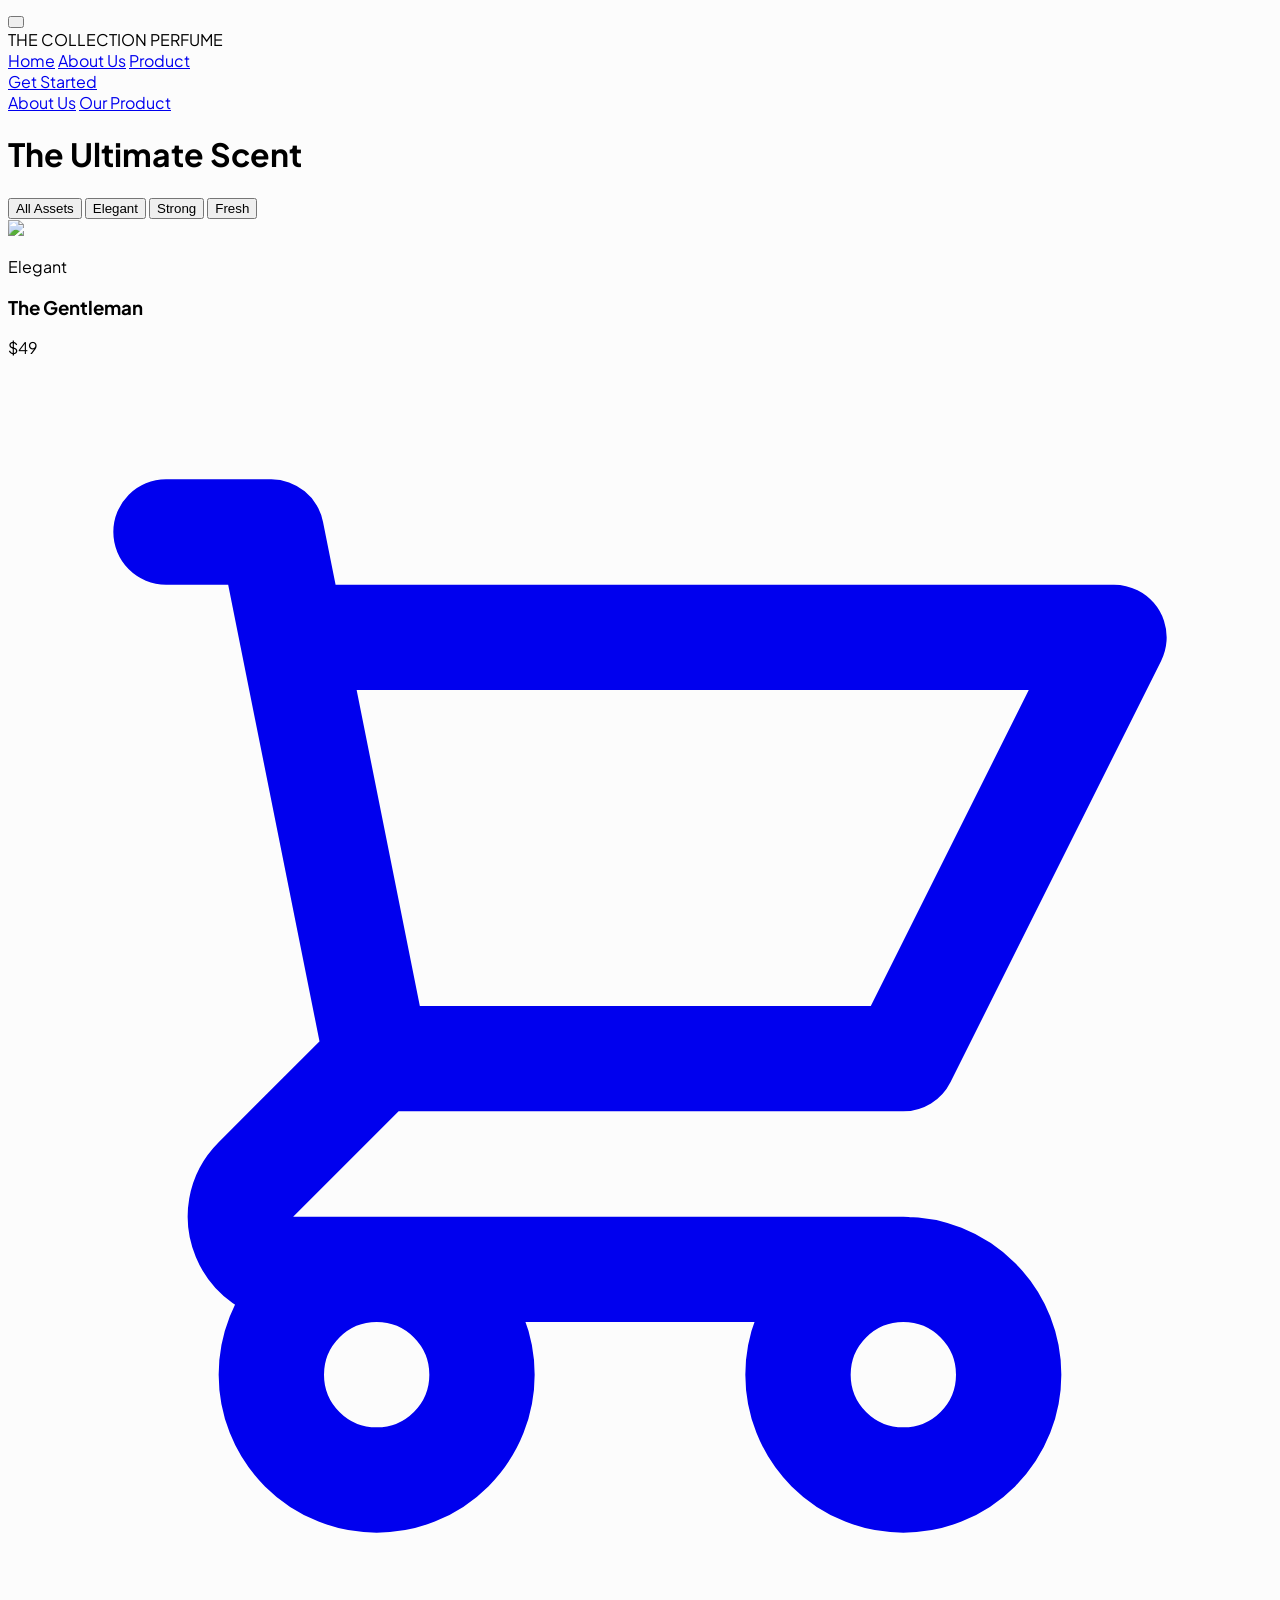
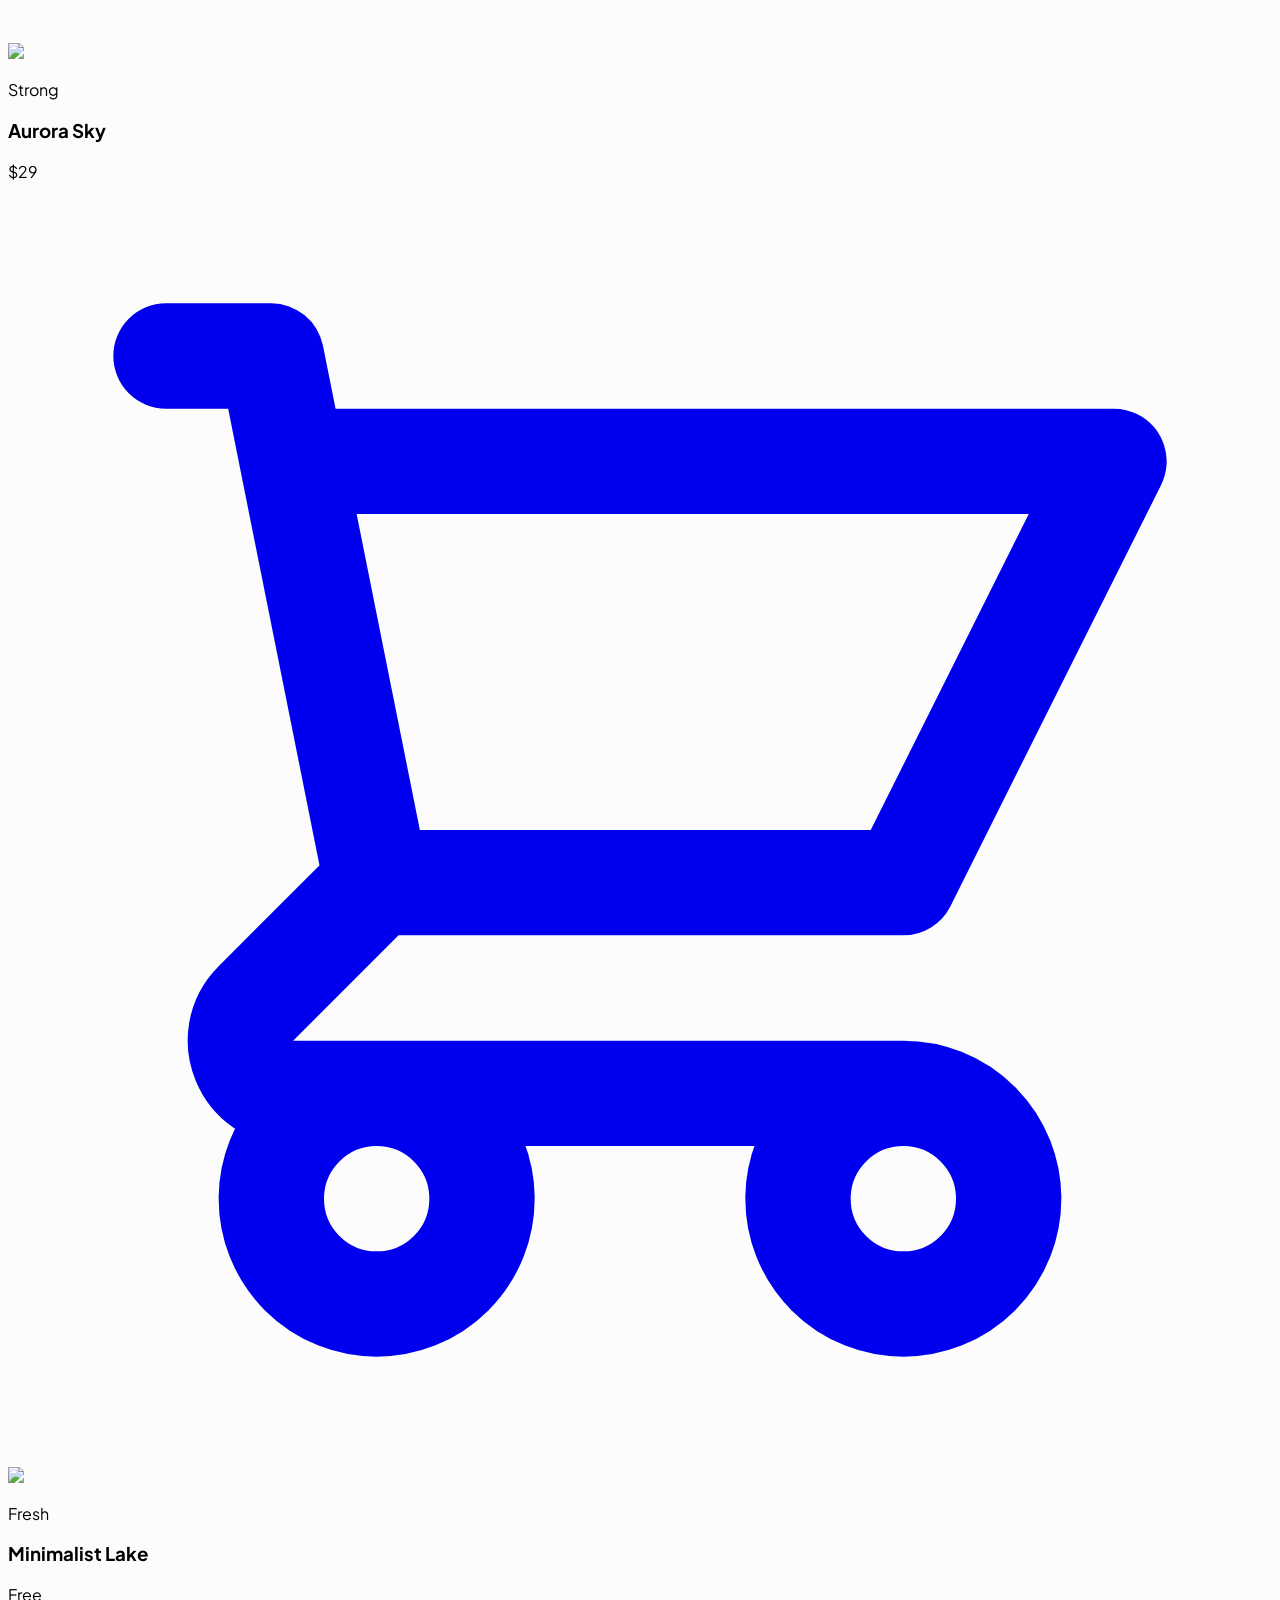
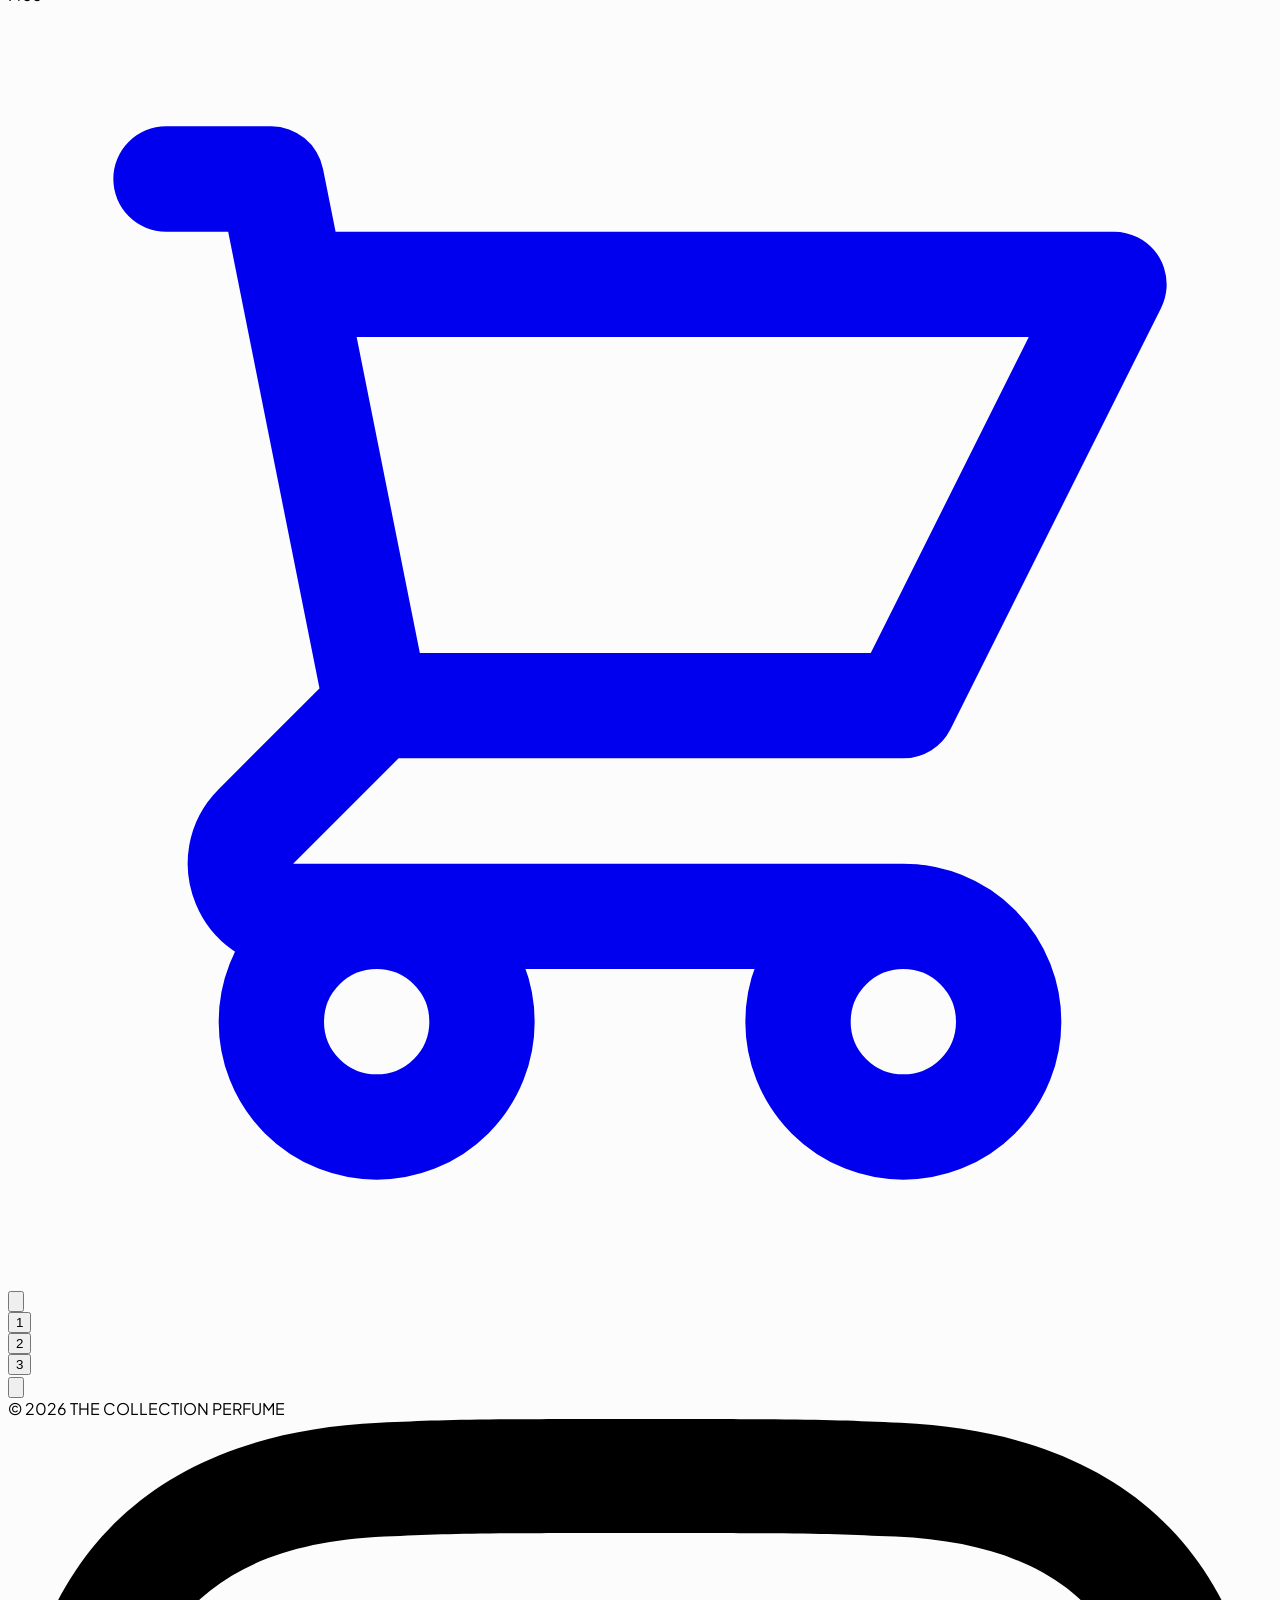
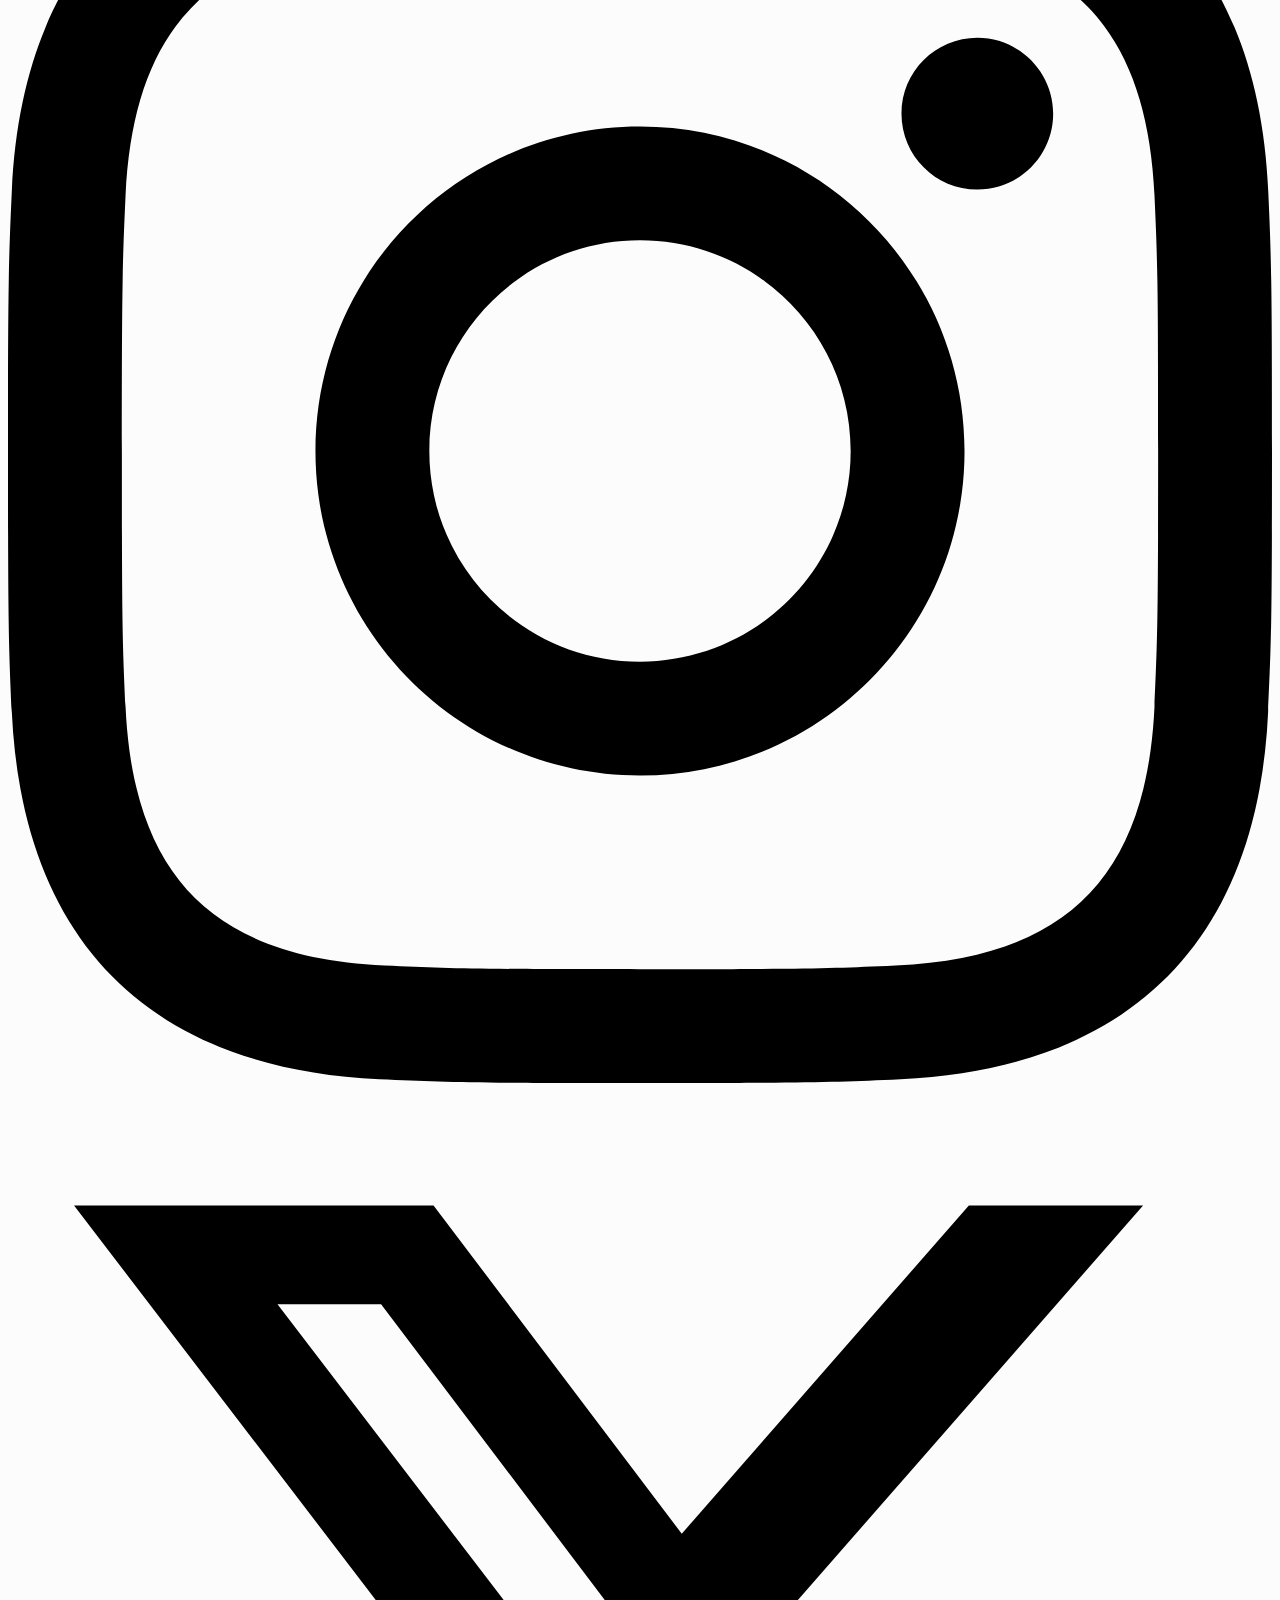
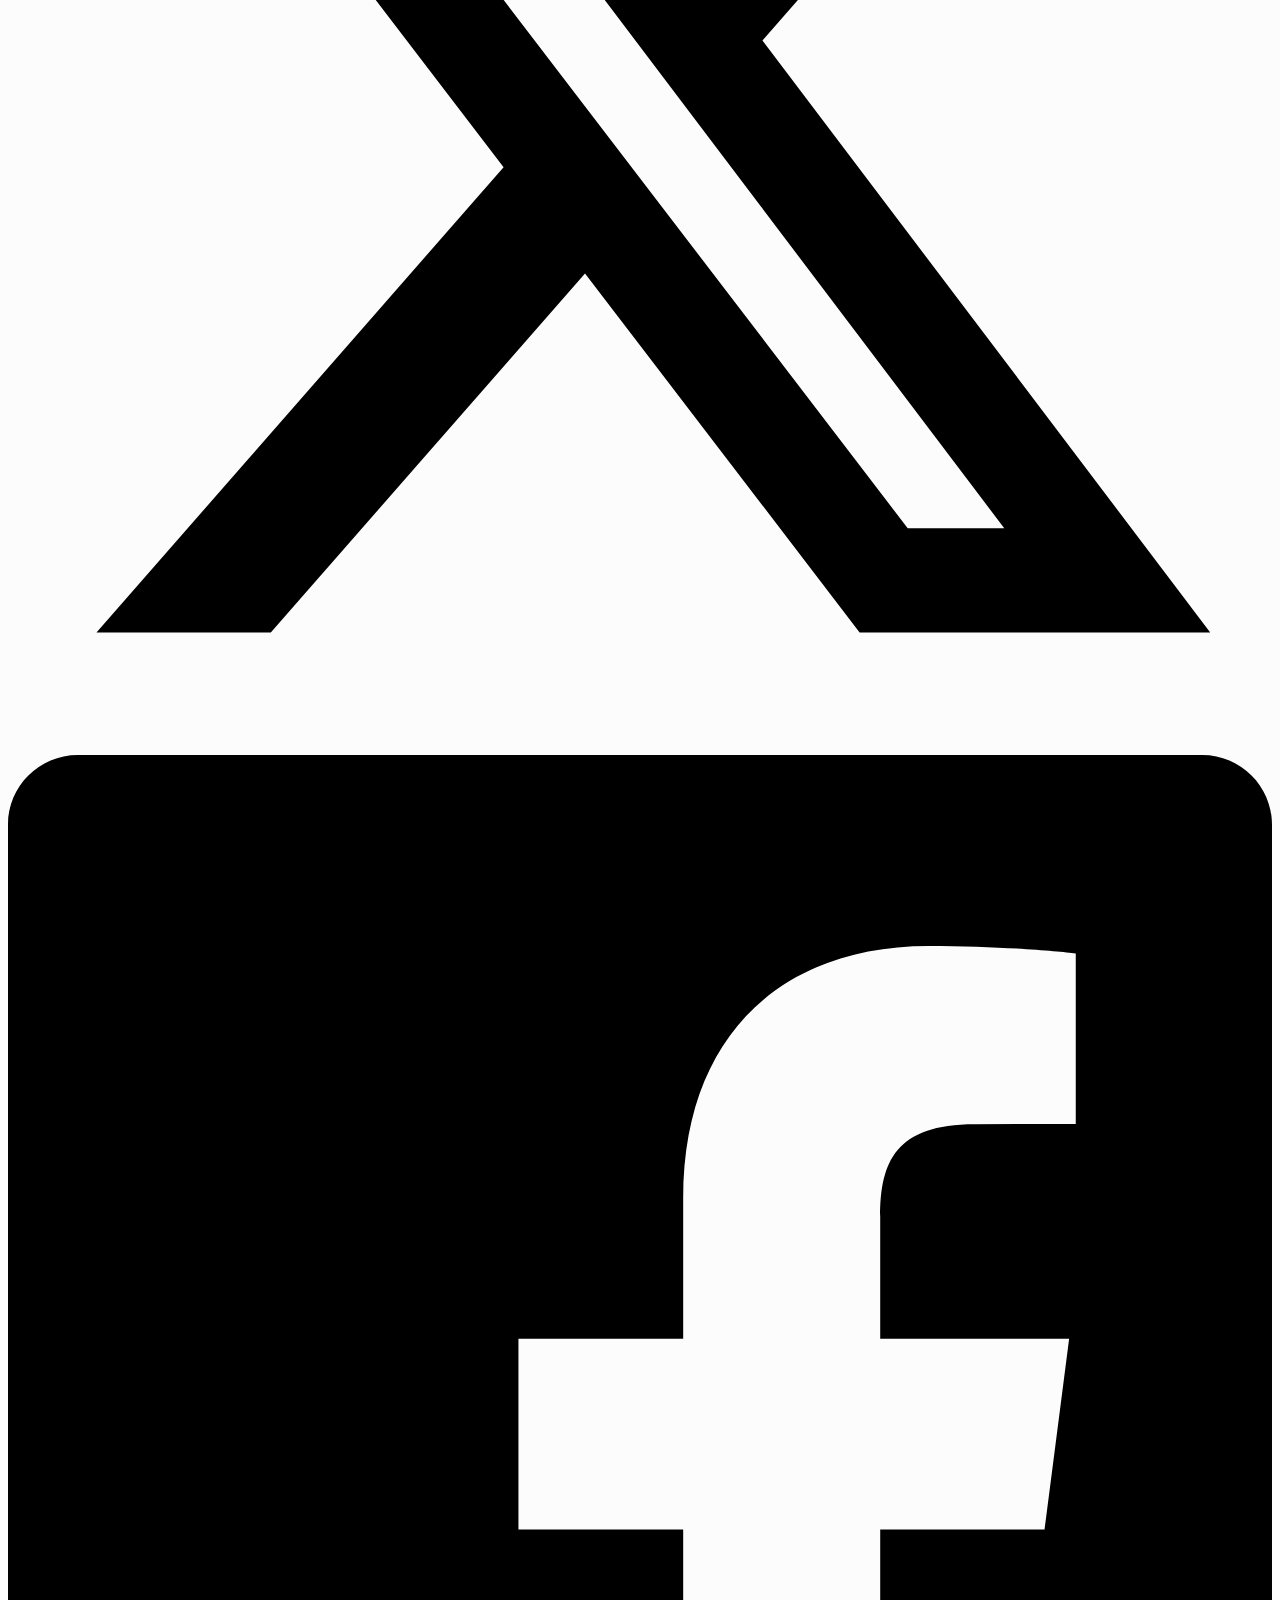
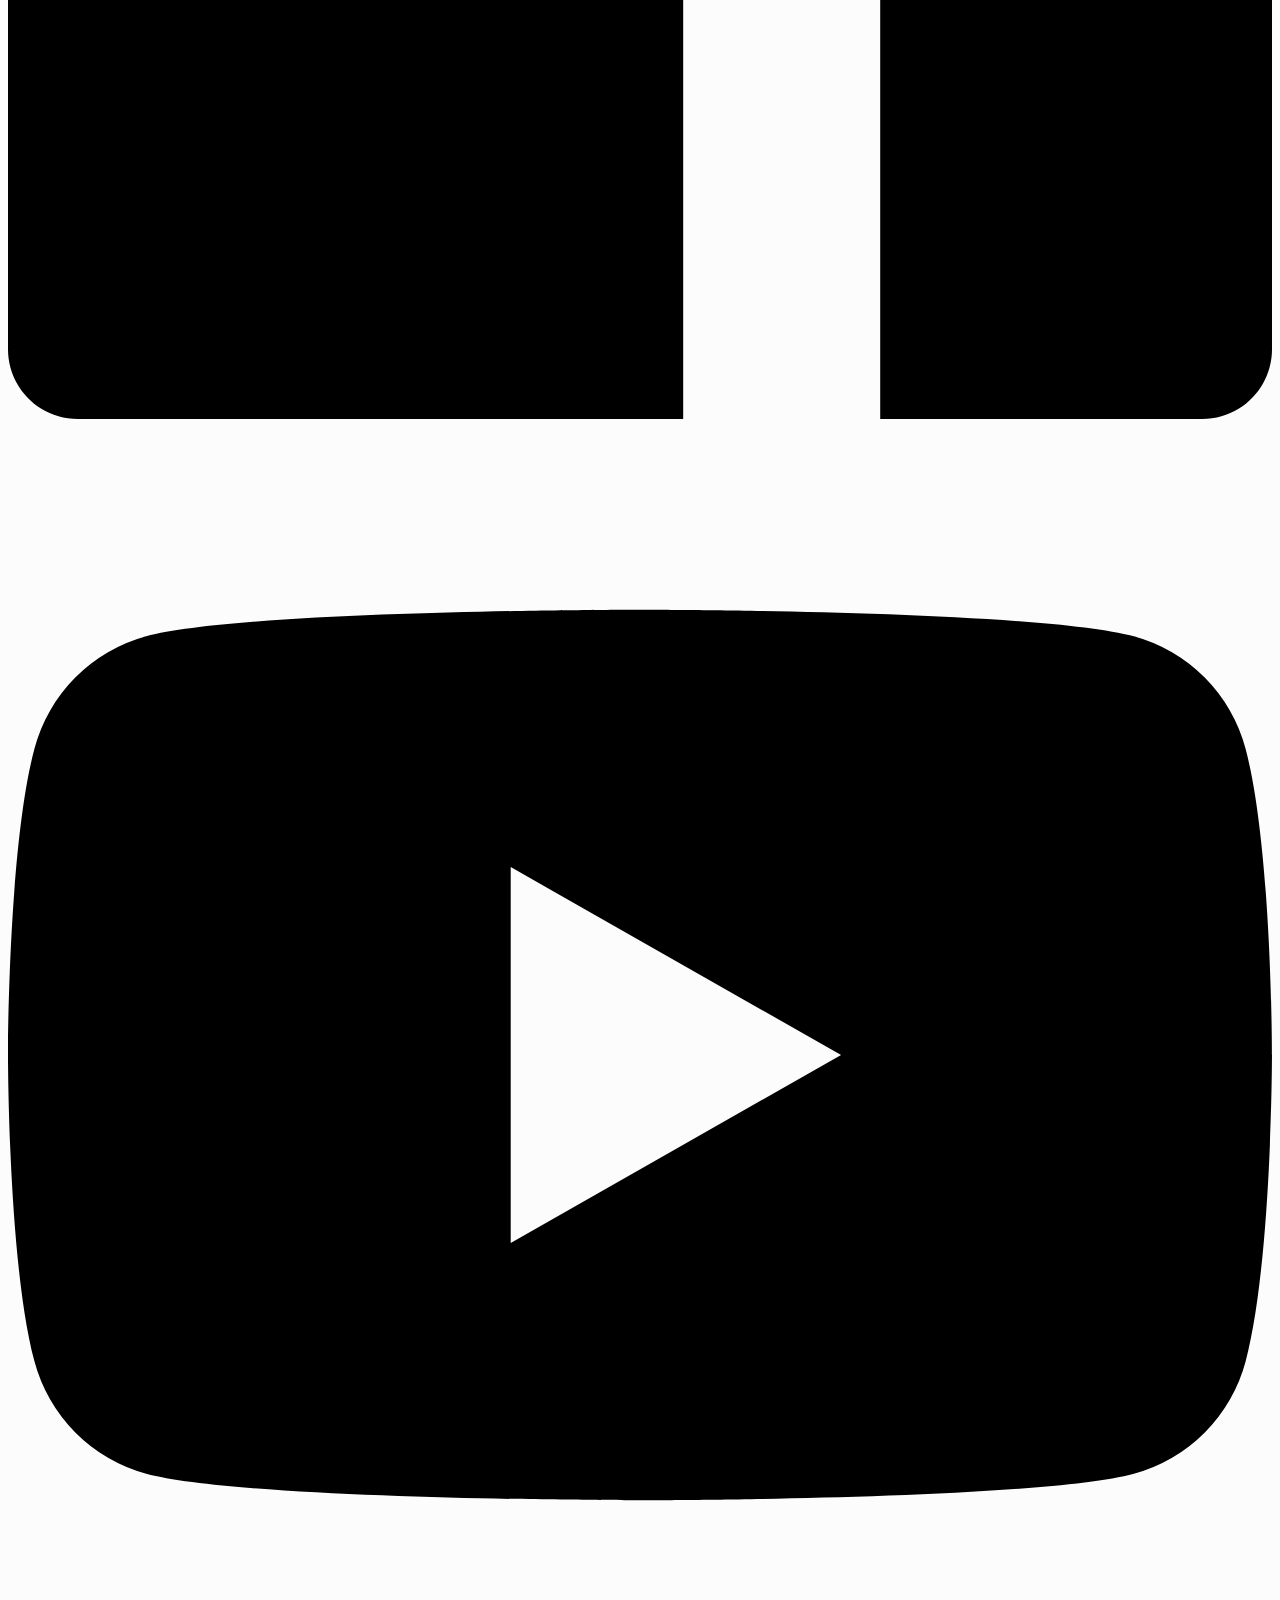
==== index.html @ 4603106b "Add files via upload" ====
<!DOCTYPE html>
<html lang="id">
<head>
    <meta charset="UTF-8">
    <meta name="viewport" content="width=device-width, initial-scale=1.0">
    <title>The Collection Perfume</title>
    <script src="https://cdn.tailwindcss.com"></script>
    <link href="https://fonts.googleapis.com/css2?family=Plus+Jakarta+Sans:wght@400;500;600;700&display=swap" rel="stylesheet">
    <link rel="stylesheet" href="style.css">
</head>
<body class="text-gray-900 flex flex-col min-h-screen">

    <nav class="sticky top-0 z-50 bg-white/80 backdrop-blur-md border-b border-gray-100">
        <div class="max-w-7xl mx-auto px-6 h-20 flex items-center justify-between">
            <div class="flex items-center gap-4">
                <button onclick="toggleMenu()" class="p-2 hover:bg-gray-100 rounded-xl transition-all focus:outline-none group">
                    <div id="nav-icon" class="w-6 h-5 relative flex flex-col justify-between">
                        <span></span>
                        <span></span>
                        <span></span>
                    </div>
                </button>
                <div class="text-xl font-bold tracking-tight">THE COLLECTION PERFUME</div>
            </div>

            <div class="hidden md:flex space-x-8 font-medium text-sm text-gray-500">
                <a href="index.html" class="hover:text-black">Home</a>
                <a href="about.html" class="hover:text-black">About Us</a>
                <a href="#product-grid" class="hover:text-black">Product</a>
            </div>

            <a href="data.html" class="bg-black text-white px-5 py-2.5 rounded-full text-sm font-semibold hover:bg-gray-800 transition-all">
                Get Started
            </a>
        </div>

        <div id="mobile-menu" class="hidden overflow-hidden transition-all duration-500 ease-in-out bg-white border-b border-gray-100">
            <div class="px-10 py-8 flex flex-col space-y-6">
                <a href="about.html" class="text-2xl font-bold hover:text-gray-400 transition-colors">About Us</a>
                <a href="#product-grid" onclick="toggleMenu()" class="text-2xl font-bold hover:text-gray-400 transition-colors">Our Product</a>
            </div>
        </div>
    </nav>

    <header class="max-w-7xl mx-auto px-6 pt-20 pb-12 text-center">
        <h1 class="text-5xl md:text-6xl font-extrabold tracking-tighter mb-6">
            The Ultimate <span class="text-gray-400 font-medium">Scent</span>
        </h1>
    </header>

    <div class="max-w-7xl mx-auto px-6 mb-12 flex flex-wrap gap-2 justify-center">
        <button onclick="filterCategory('all')" class="px-5 py-2 rounded-full bg-black text-white text-sm font-medium">All Assets</button>
        <button onclick="filterCategory('Elegant')" class="px-5 py-2 rounded-full bg-gray-100 text-gray-600 text-sm font-medium hover:bg-gray-200 transition-all">Elegant</button>
        <button onclick="filterCategory('Strong')" class="px-5 py-2 rounded-full bg-gray-100 text-gray-600 text-sm font-medium hover:bg-gray-200 transition-all">Strong</button>
        <button onclick="filterCategory('Fresh')" class="px-5 py-2 rounded-full bg-gray-100 text-gray-600 text-sm font-medium hover:bg-gray-200 transition-all">Fresh</button>
    </div>

    <main class="max-w-7xl mx-auto px-6 pb-24 flex-grow">
        <div id="product-grid" class="grid grid-cols-1 md:grid-cols-2 lg:grid-cols-3 gap-8">
            </div>
    </main>

    <div class="max-w-7xl mx-auto px-6 pb-16 flex justify-center">
    <div class="flex items-center gap-2 bg-white p-2 rounded-[24px] border border-gray-100 shadow-sm">
        <button onclick="changePage('prev')" class="p-3 rounded-xl hover:bg-gray-50 text-gray-400 hover:text-black transition-all">
            <svg xmlns="http://www.w3.org/2000/svg" class="h-5 w-5" fill="none" viewBox="0 0 24 24" stroke="currentColor">
                <path stroke-linecap="round" stroke-linejoin="round" stroke-width="2" d="M15 19l-7-7 7-7" />
            </svg>
        </button>

        <div id="pagination-numbers" class="flex gap-1">
            <button class="w-10 h-10 rounded-xl bg-black text-white font-bold text-sm">1</button>
            <button class="w-10 h-10 rounded-xl hover:bg-gray-50 text-gray-500 font-medium text-sm transition-all">2</button>
            <button class="w-10 h-10 rounded-xl hover:bg-gray-50 text-gray-500 font-medium text-sm transition-all">3</button>
        </div>

        <button onclick="changePage('next')" class="p-3 rounded-xl hover:bg-gray-50 text-gray-400 hover:text-black transition-all">
            <svg xmlns="http://www.w3.org/2000/svg" class="h-5 w-5" fill="none" viewBox="0 0 24 24" stroke="currentColor">
                <path stroke-linecap="round" stroke-linejoin="round" stroke-width="2" d="M9 5l7 7-7 7" />
            </svg>
        </button>
    </div>
</div>

    <footer class="max-w-7xl mx-auto px-6 py-12 border-t border-gray-100">
        <div class="flex flex-col md:flex-row justify-between items-center gap-6">
            <div class="text-sm text-gray-400 font-medium">© 2026 THE COLLECTION PERFUME</div>
            
            <div class="flex space-x-6">
                <a href="https://instagram.com/michndelly" class="text-gray-400 hover:text-black transition-colors">
                    <svg class="w-5 h-5 fill-current" viewBox="0 0 24 24"><path d="M12 2.163c3.204 0 3.584.012 4.85.07 3.252.148 4.771 1.691 4.919 4.919.058 1.265.069 1.645.069 4.849 0 3.205-.012 3.584-.069 4.849-.149 3.225-1.664 4.771-4.919 4.919-1.266.058-1.644.07-4.85.07-3.204 0-3.584-.012-4.849-.07-3.26-.149-4.771-1.699-4.919-4.92-.058-1.265-.07-1.644-.07-4.849 0-3.204.013-3.583.07-4.849.149-3.227 1.664-4.771 4.919-4.919 1.266-.057 1.645-.069 4.849-.069zm0-2.163c-3.259 0-3.667.014-4.947.072-4.358.2-6.78 2.618-6.98 6.98-.059 1.281-.073 1.689-.073 4.948 0 3.259.014 3.668.072 4.948.2 4.358 2.618 6.78 6.98 6.98 1.281.058 1.689.072 4.948.072 3.259 0 3.668-.014 4.948-.072 4.354-.2 6.782-2.618 6.979-6.98.059-1.28.073-1.689.073-4.948 0-3.259-.014-3.667-.072-4.947-.196-4.354-2.617-6.78-6.979-6.98-1.281-.059-1.69-.073-4.949-.073zm0 5.838c-3.403 0-6.162 2.759-6.162 6.162s2.759 6.163 6.162 6.163 6.162-2.759 6.162-6.163c0-3.403-2.759-6.162-6.162-6.162zm0 10.162c-2.209 0-4-1.79-4-4 0-2.209 1.791-4 4-4s4 1.791 4 4c0 2.21-1.791 4-4 4zm6.406-11.845c-.796 0-1.441.645-1.441 1.44s.645 1.44 1.441 1.44c.795 0 1.439-.645 1.439-1.44s-.644-1.44-1.439-1.44z"/></svg>
                </a>
                <a href="#" class="text-gray-400 hover:text-black transition-colors">
                    <svg class="w-5 h-5 fill-current" viewBox="0 0 24 24"><path d="M18.244 2.25h3.308l-7.227 8.26 8.502 11.24H16.17l-5.214-6.817L4.99 21.75H1.68l7.73-8.835L1.254 2.25H8.08l4.713 6.231zm-1.161 17.52h1.833L7.084 4.126H5.117z"/></svg>
                </a>
                <a href="#" class="text-gray-400 hover:text-black transition-colors">
                    <svg class="w-5 h-5 fill-current" viewBox="0 0 24 24"><path d="M22.675 0h-21.35c-.732 0-1.325.593-1.325 1.325v21.351c0 .731.593 1.324 1.325 1.324h11.495v-9.294h-3.128v-3.622h3.128v-2.671c0-3.1 1.893-4.788 4.659-4.788 1.325 0 2.463.099 2.795.143v3.24l-1.918.001c-1.504 0-1.795.715-1.795 1.763v2.313h3.587l-.467 3.622h-3.12v9.293h6.116c.73 0 1.323-.593 1.323-1.325v-21.35c0-.732-.593-1.325-1.325-1.325z"/></svg>
                </a>
                <a href="#" class="text-gray-400 hover:text-black transition-colors">
                    <svg class="w-5 h-5 fill-current" viewBox="0 0 24 24"><path d="M23.498 6.186a3.016 3.016 0 0 0-2.122-2.136C19.505 3.545 12 3.545 12 3.545s-7.505 0-9.377.505A3.017 3.017 0 0 0 .502 6.186C0 8.07 0 12 0 12s0 3.93.502 5.814a3.016 3.016 0 0 0 2.122 2.136c1.871.505 9.377.505 9.377.505s7.505 0 9.377-.505a3.015 3.015 0 0 0 2.122-2.136C24 15.93 24 12 24 12s0-3.93-.502-5.814zM9.545 15.568V8.432L15.818 12l-6.273 3.568z"/></svg>
                </a>
            </div>
        </div>
    </footer>

    <script src="script.js"></script>
</body>
</html>
---- style.css ----
body { 
    font-family: 'Plus Jakarta Sans', sans-serif; 
    background-color: #fcfcfc; 
}

/* Animasi Ikon Hamburger */
#nav-icon span {
    display: block;
    width: 100%;
    height: 2px;
    background-color: black;
    border-radius: 9px;
    transition: all 0.3s ease-in-out;
}

#nav-icon.open span:nth-child(1) {
    transform: translateY(9px) rotate(45deg);
}

#nav-icon.open span:nth-child(2) {
    opacity: 0;
}

#nav-icon.open span:nth-child(3) {
    transform: translateY(-9px) rotate(-45deg);
}

/* Utility Classes */
.bento-card { 
    transition: all 0.4s cubic-bezier(0.175, 0.885, 0.32, 1.275); 
}
.bento-card:hover { 
    transform: translateY(-5px); 
}
.hidden-item {
    display: none;
}

/* Gaya untuk tombol pagination */
#pagination-numbers button {
    display: flex;
    align-items: center;
    justify-content: center;
    cursor: pointer;
}

/* Transisi halus saat hover tombol panah */
button svg {
    transition: transform 0.2s ease;
}

button:hover svg {
    transform: scale(1.1);
}

#product-grid {
    transition: opacity 0.3s ease-in-out;
}
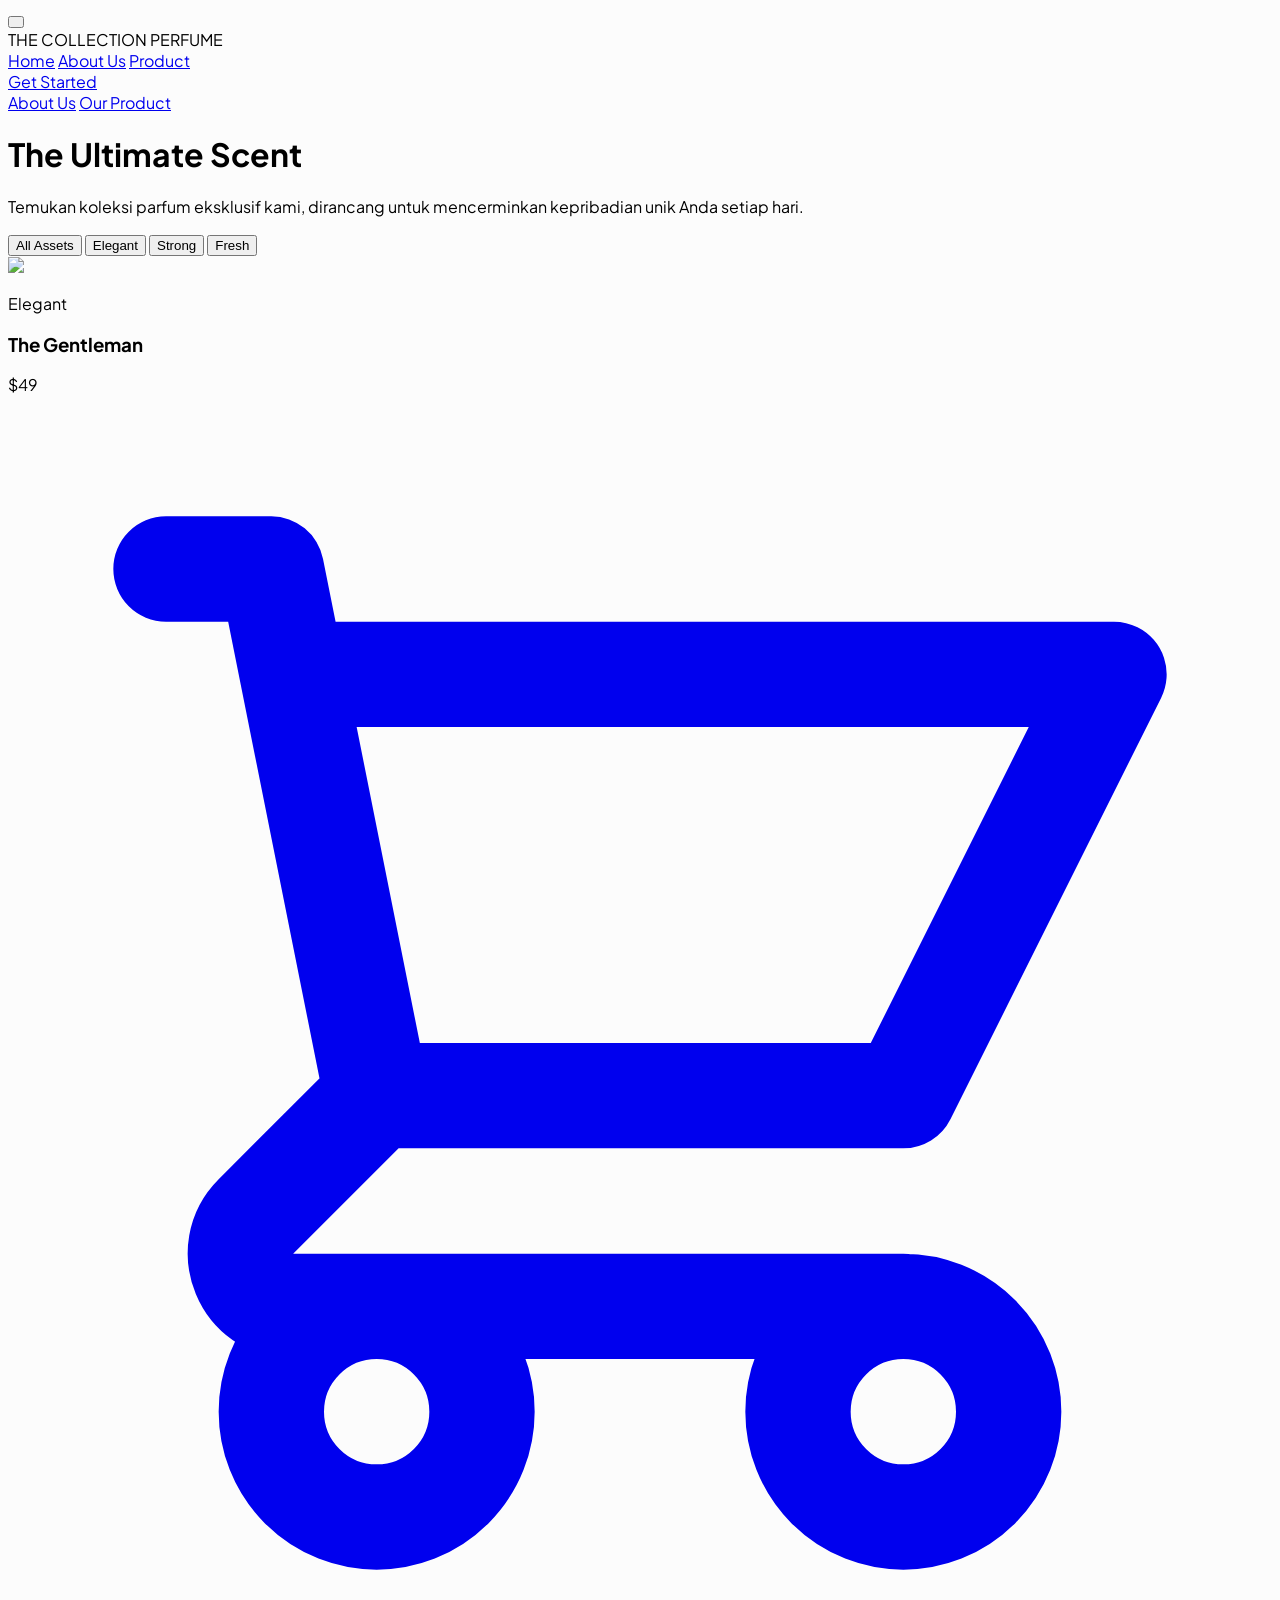
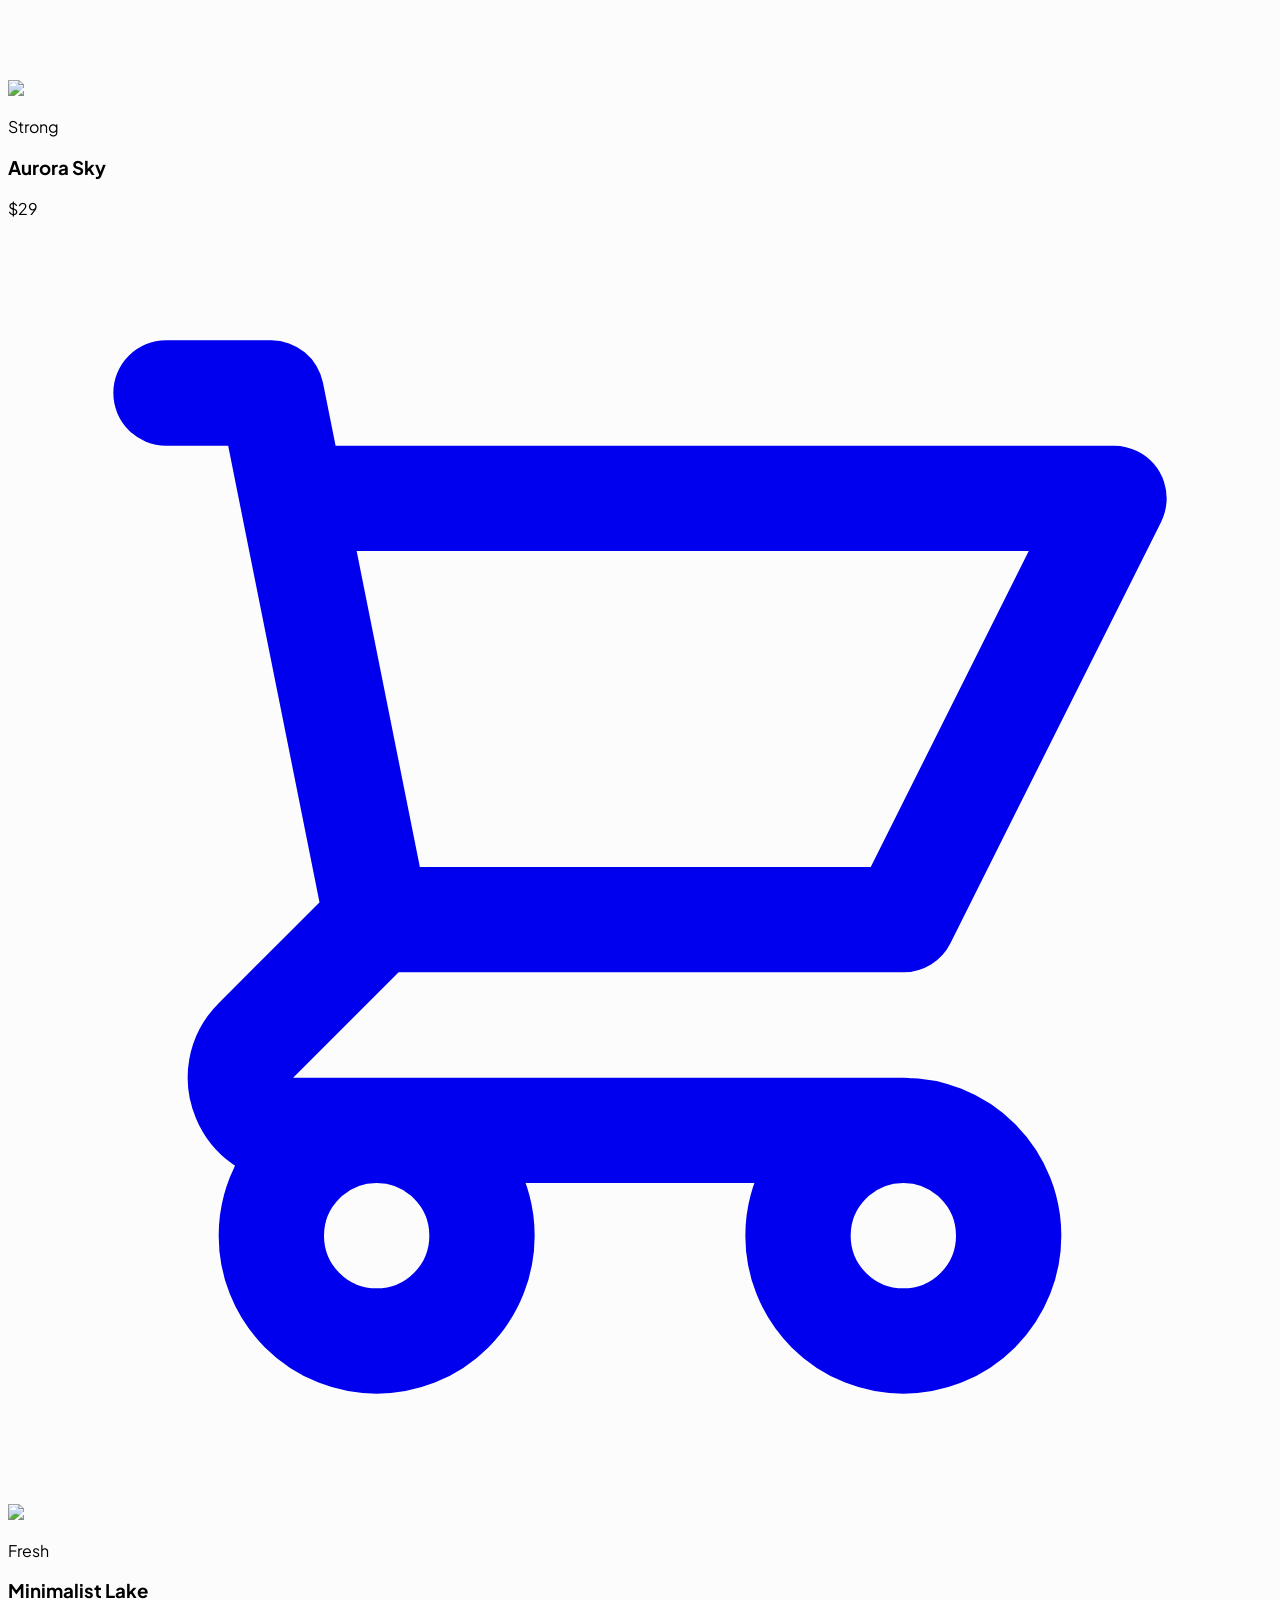
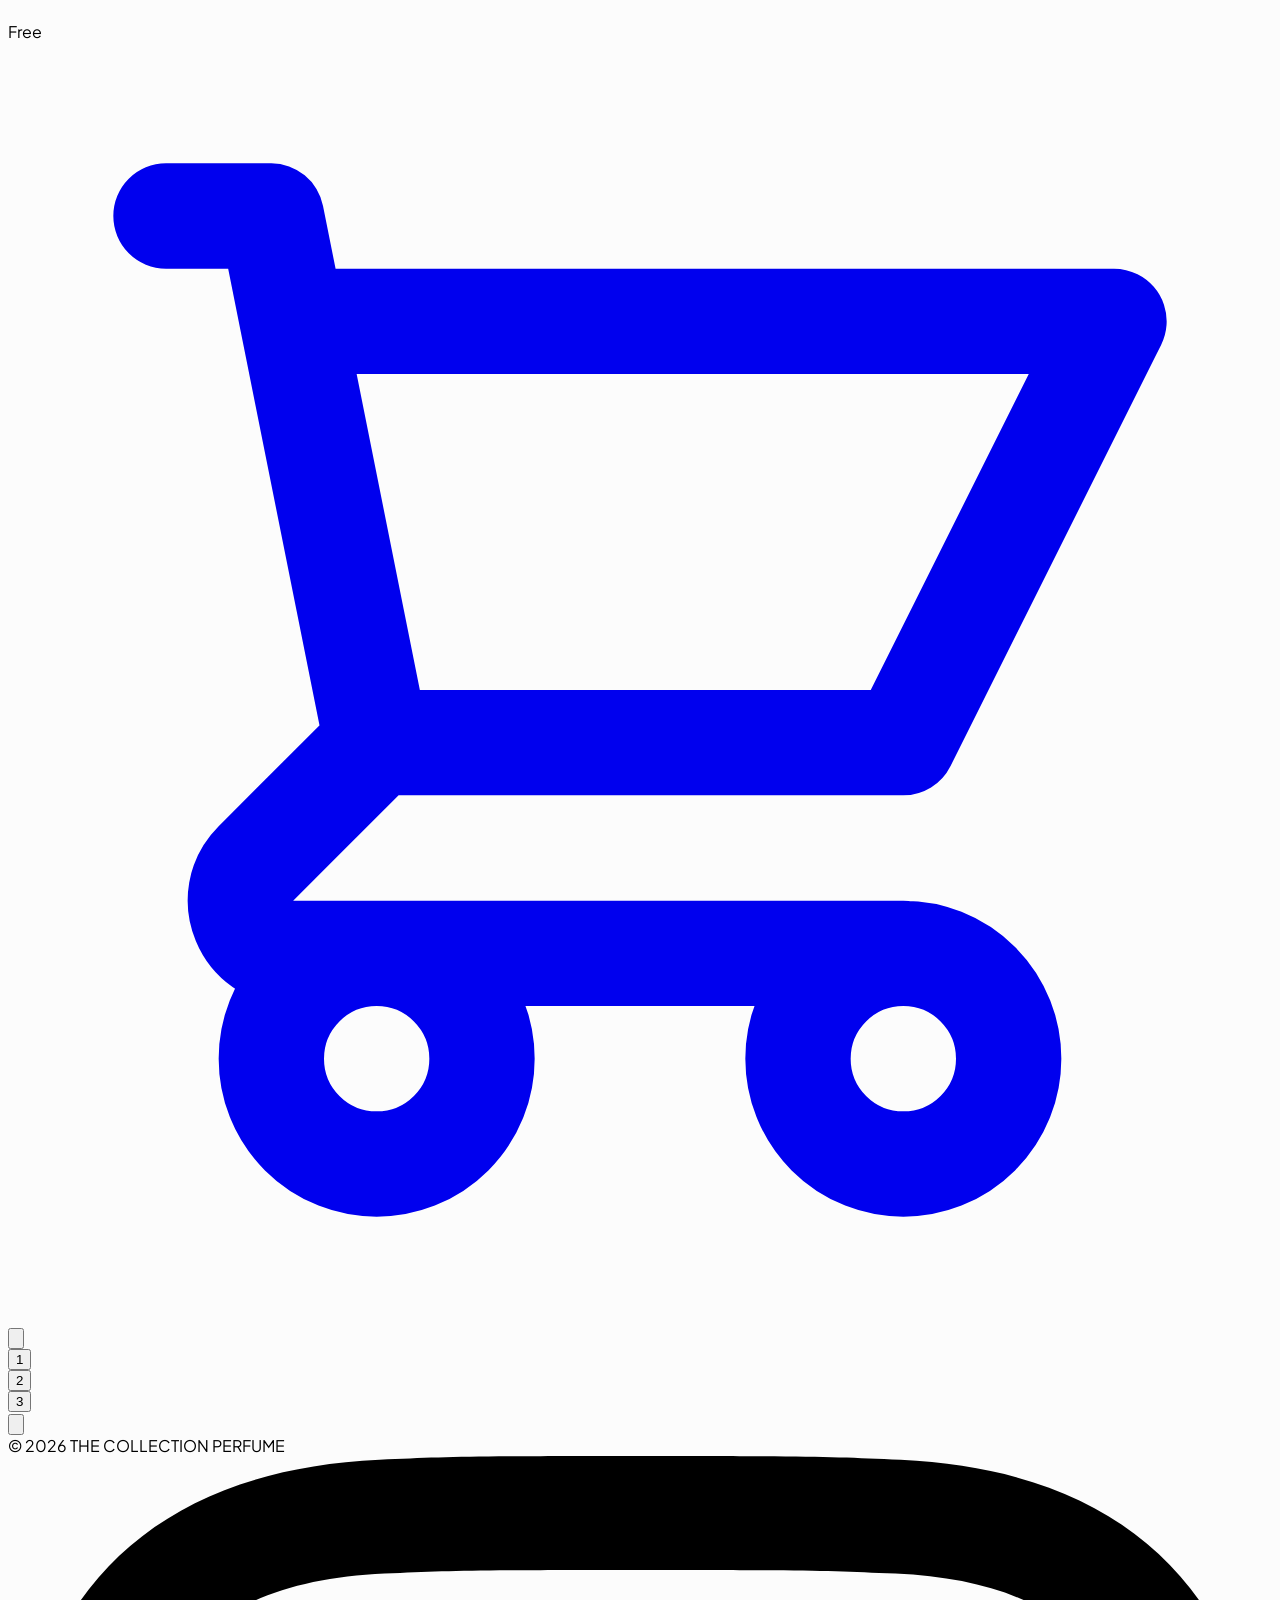
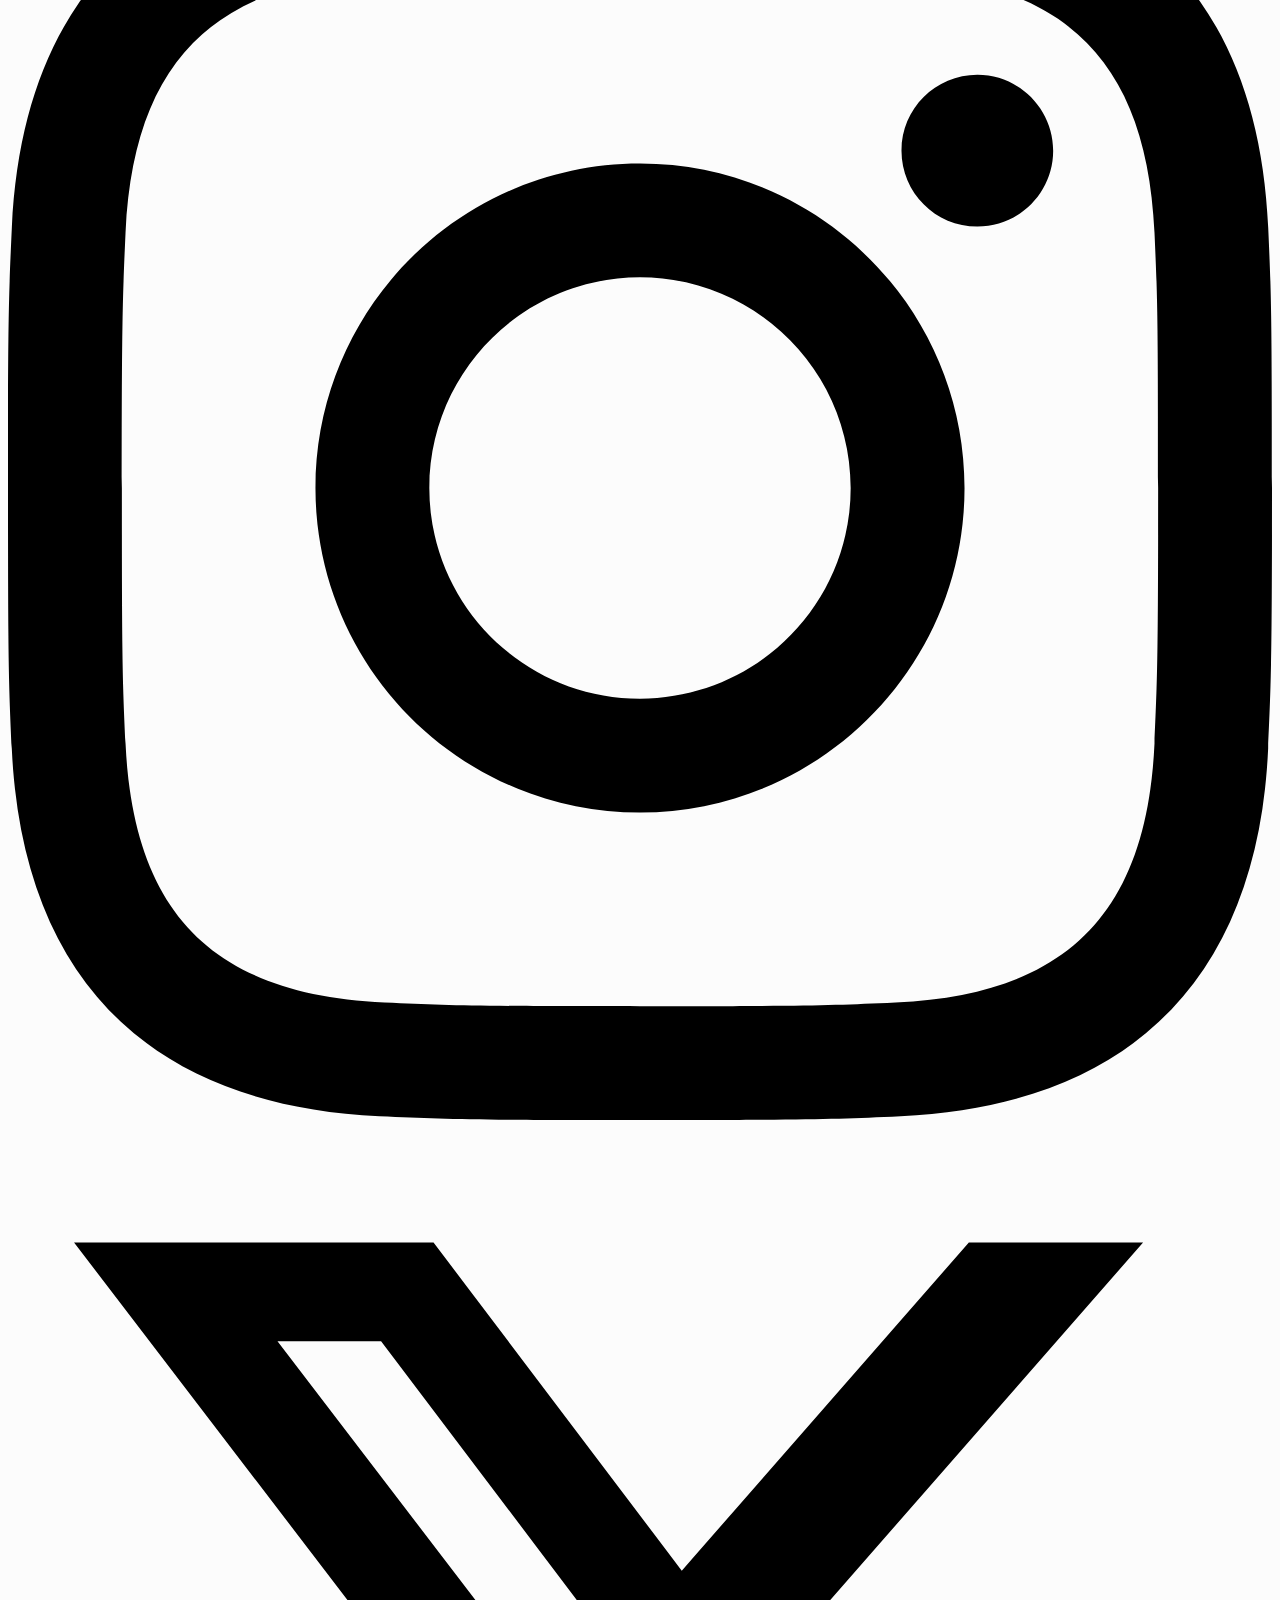
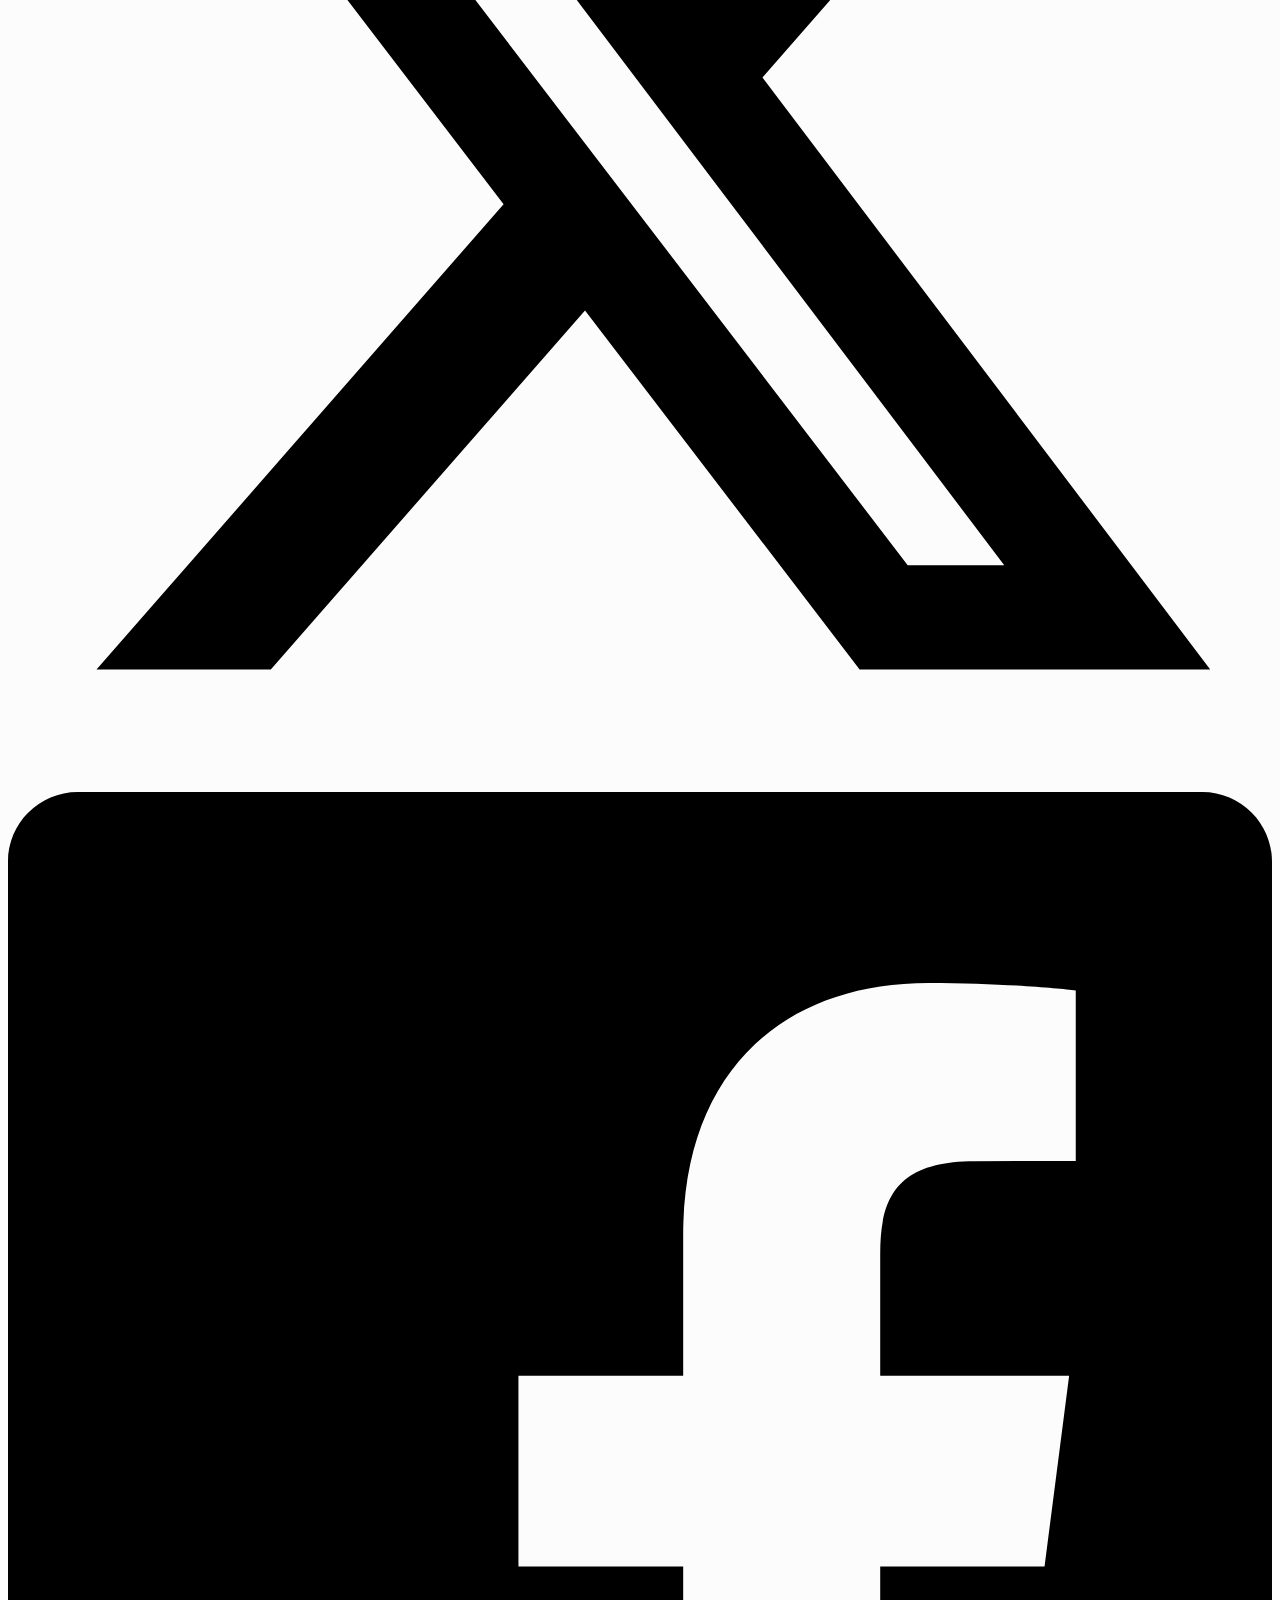
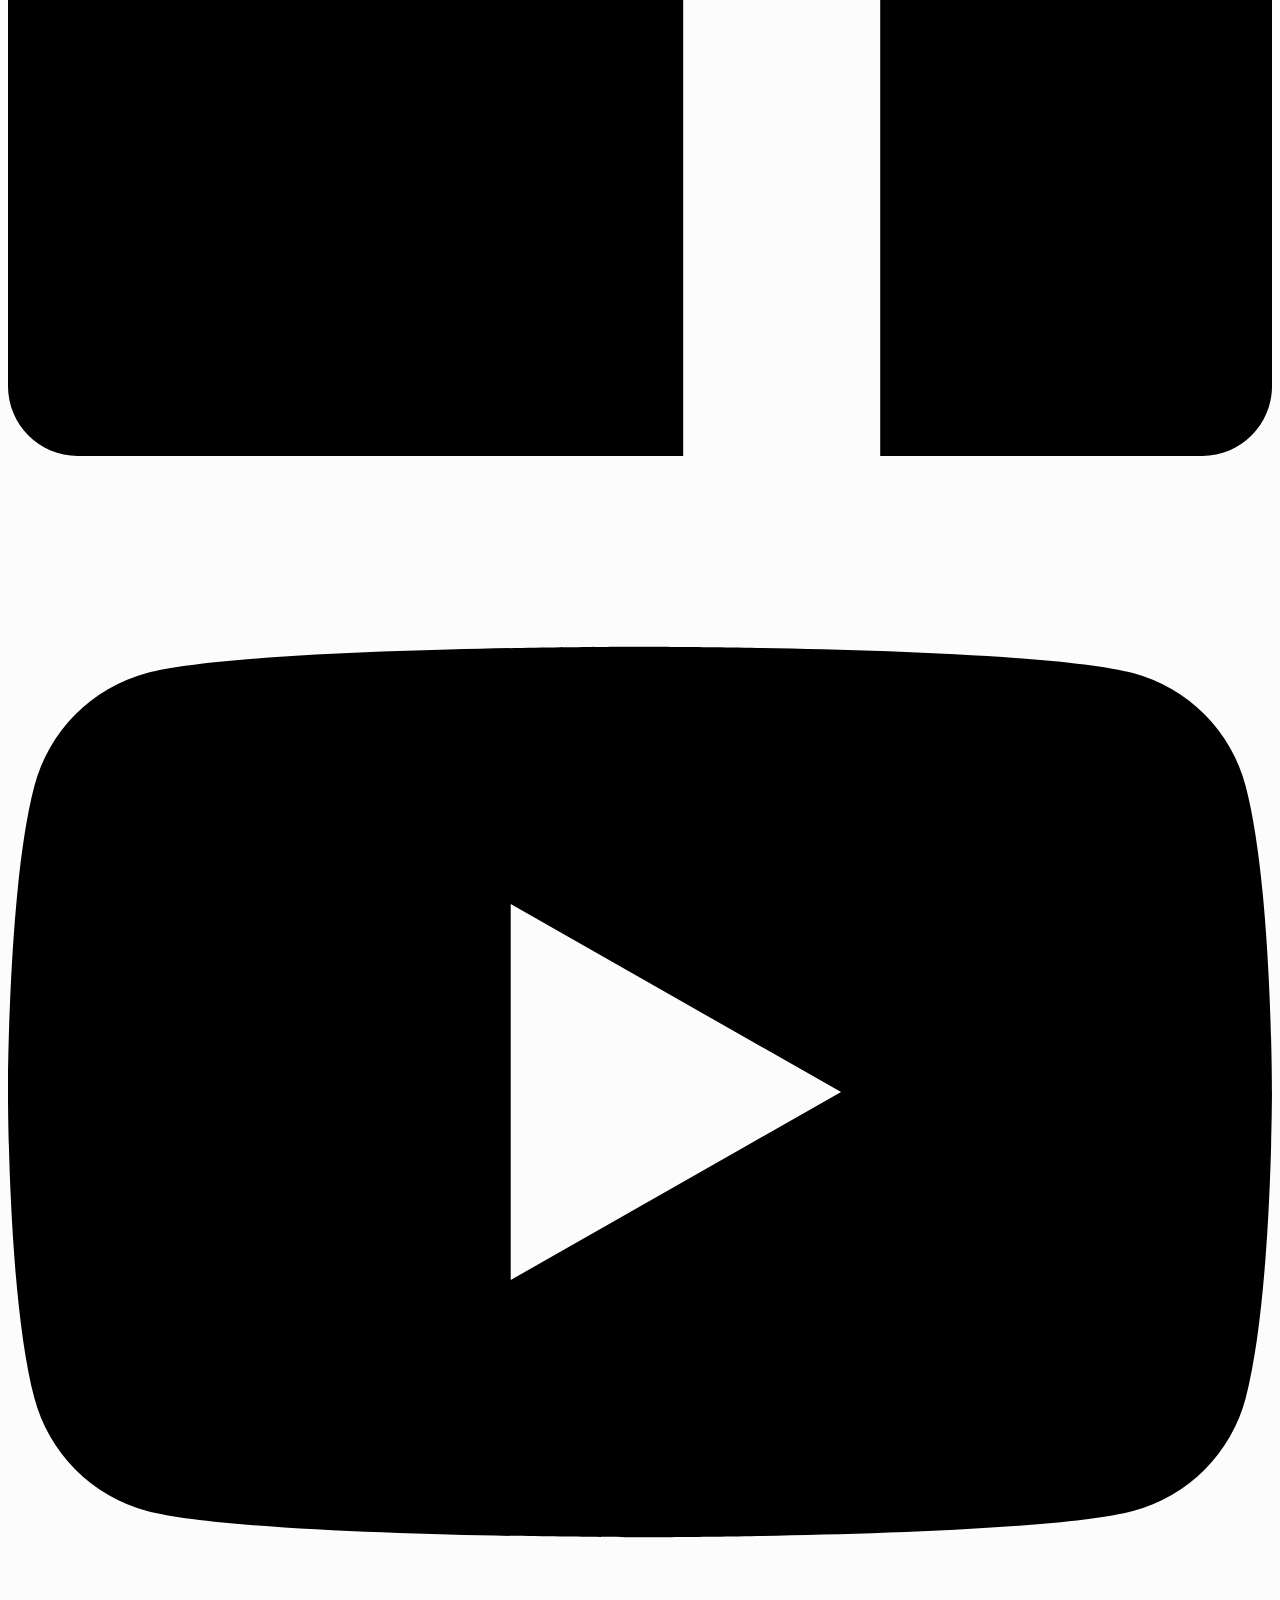
==== commit 8a62e59f: "Update index.html" ====
--- a/index.html
+++ b/index.html
@@ -46,6 +46,9 @@
         <h1 class="text-5xl md:text-6xl font-extrabold tracking-tighter mb-6">
             The Ultimate <span class="text-gray-400 font-medium">Scent</span>
         </h1>
+         <p class="text-gray-500 text-lg max-w-xl mx-auto">
+            Temukan koleksi parfum eksklusif kami, dirancang untuk mencerminkan kepribadian unik Anda setiap hari.
+        </p>
     </header>
 
     <div class="max-w-7xl mx-auto px-6 mb-12 flex flex-wrap gap-2 justify-center">
@@ -105,4 +108,4 @@
 
     <script src="script.js"></script>
 </body>
-</html>+</html>
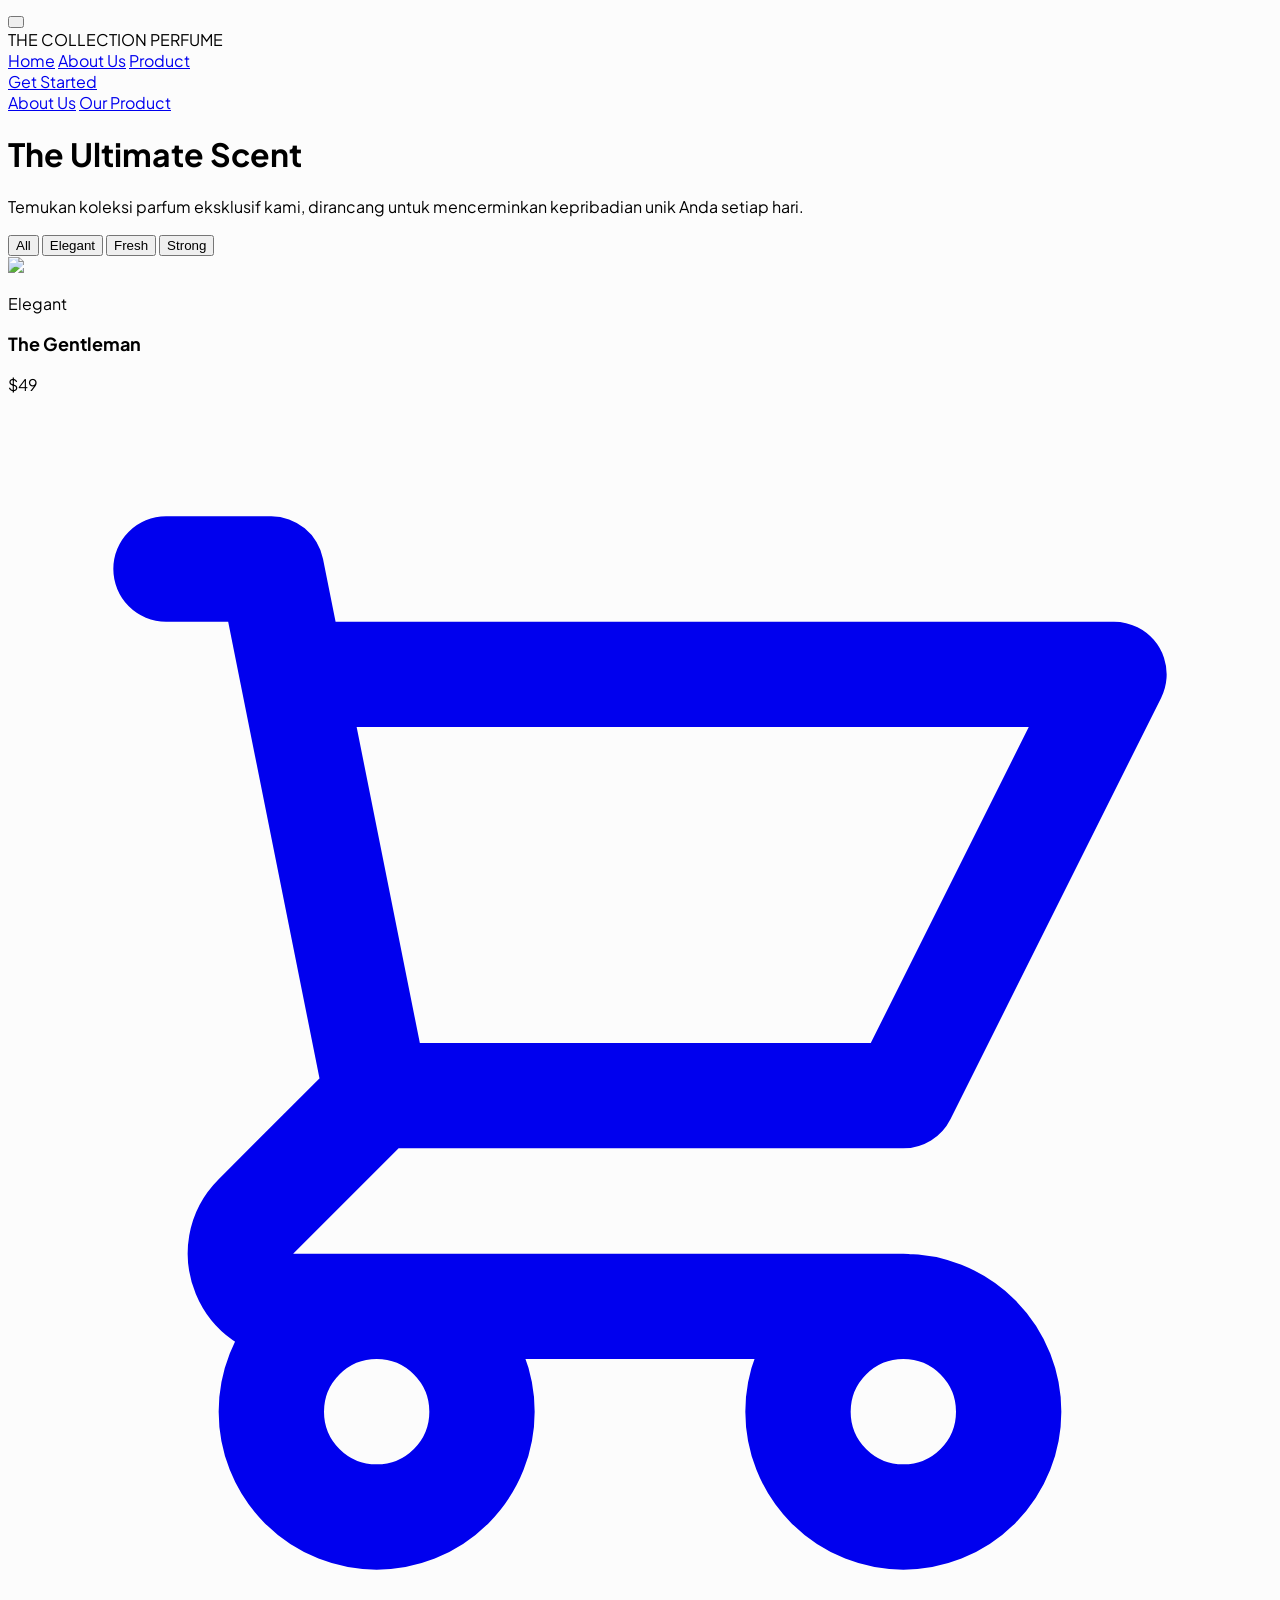
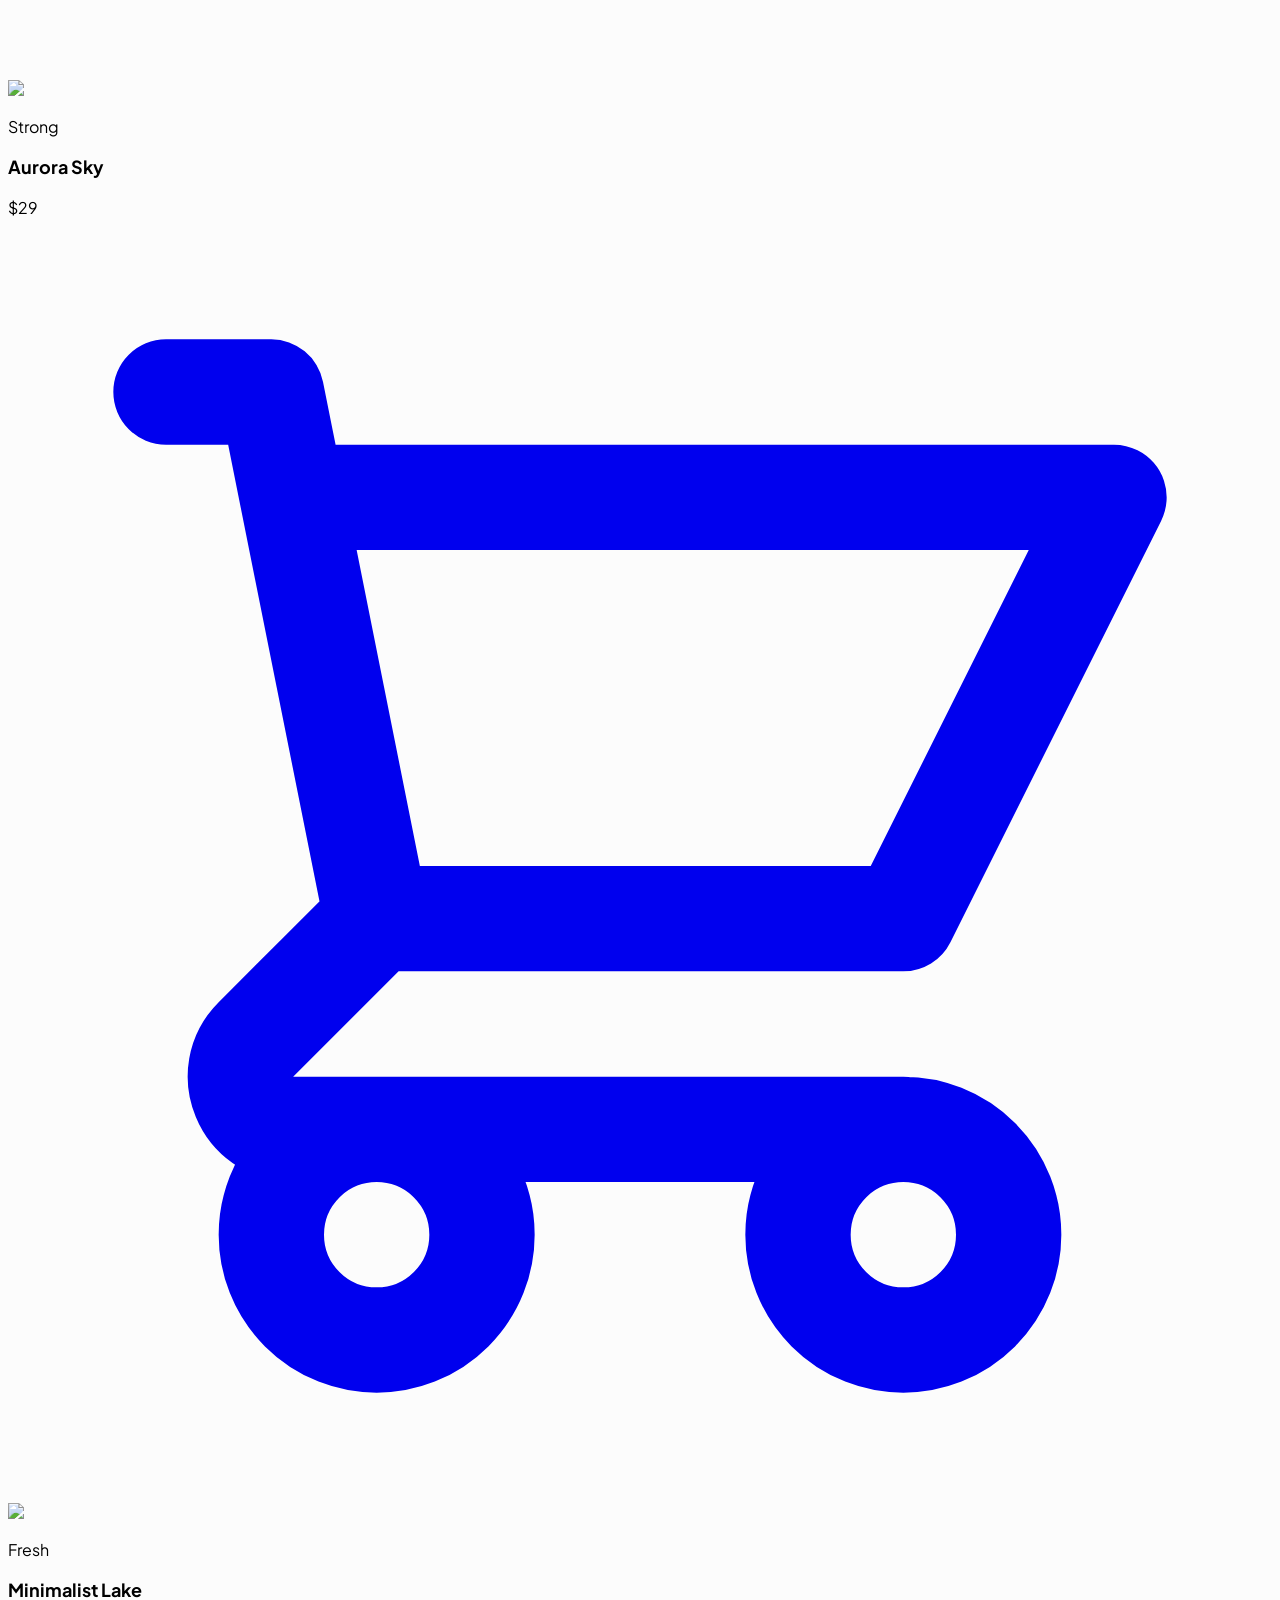
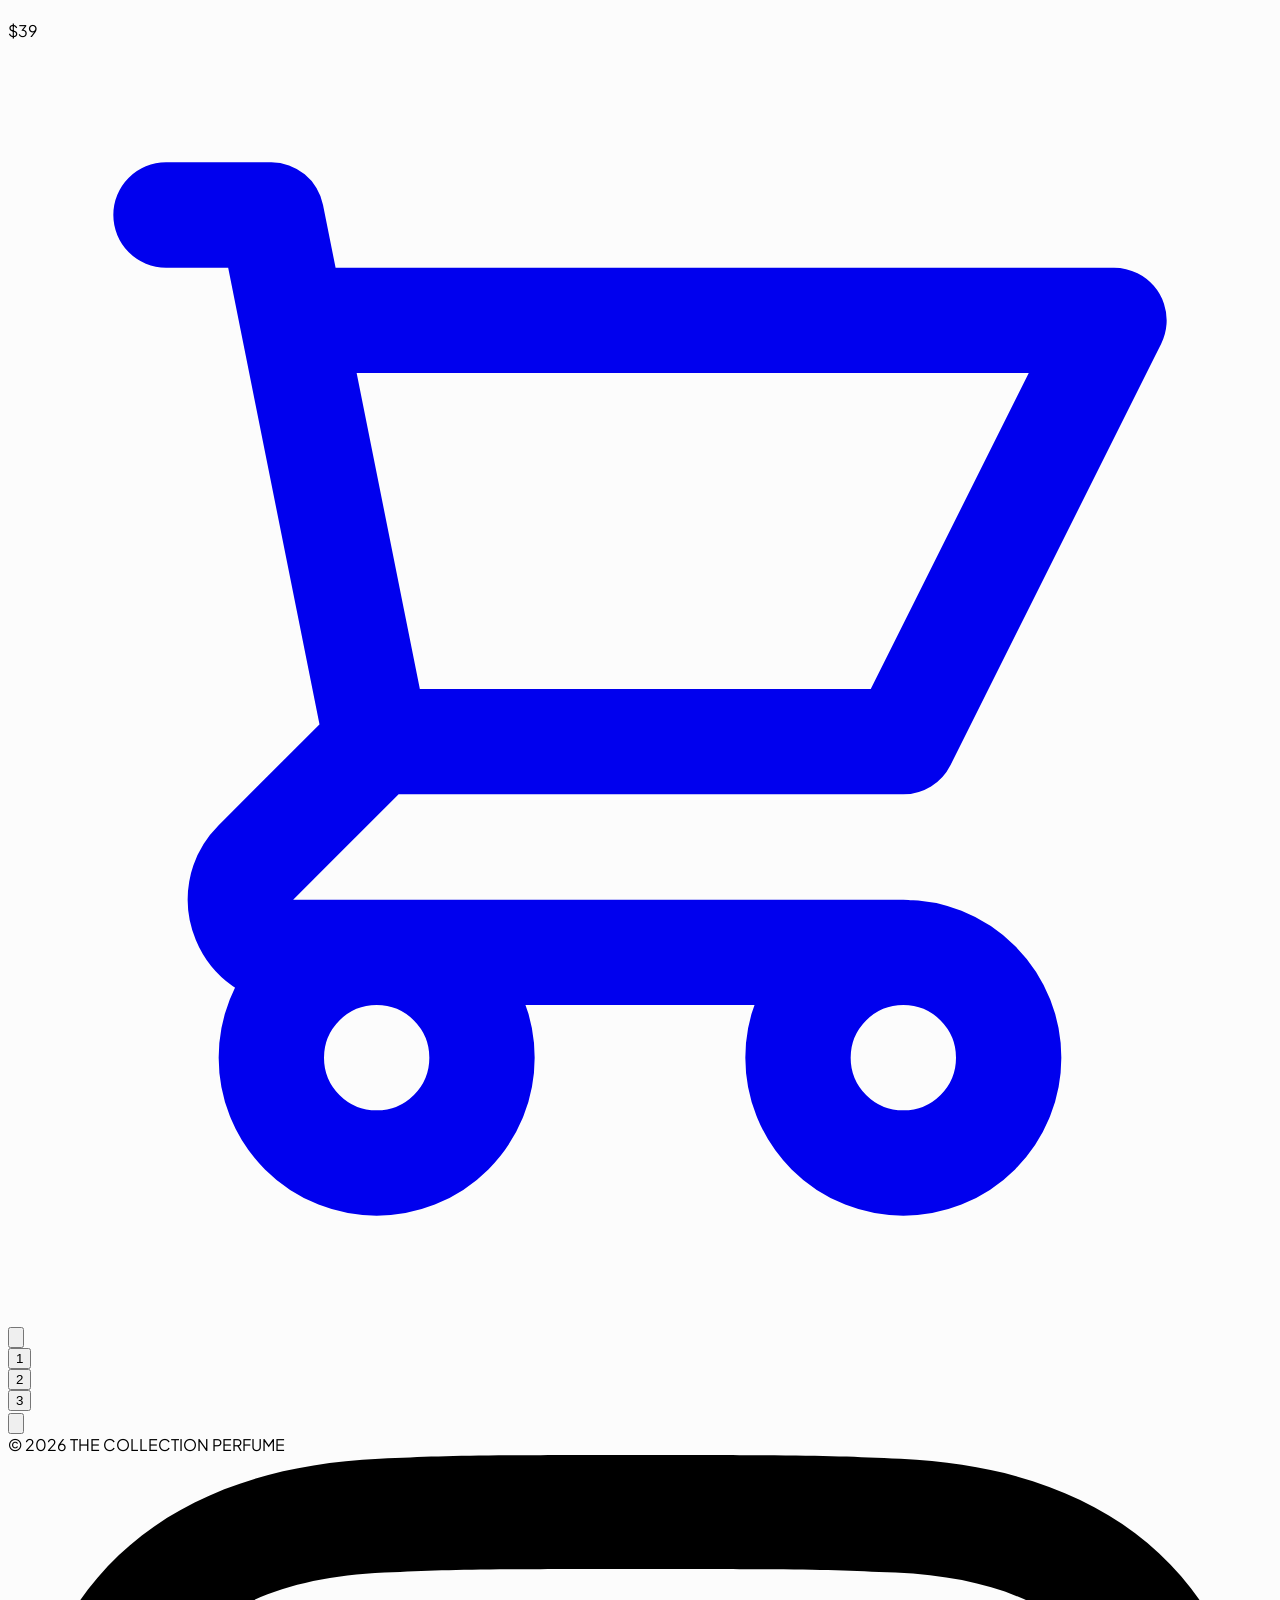
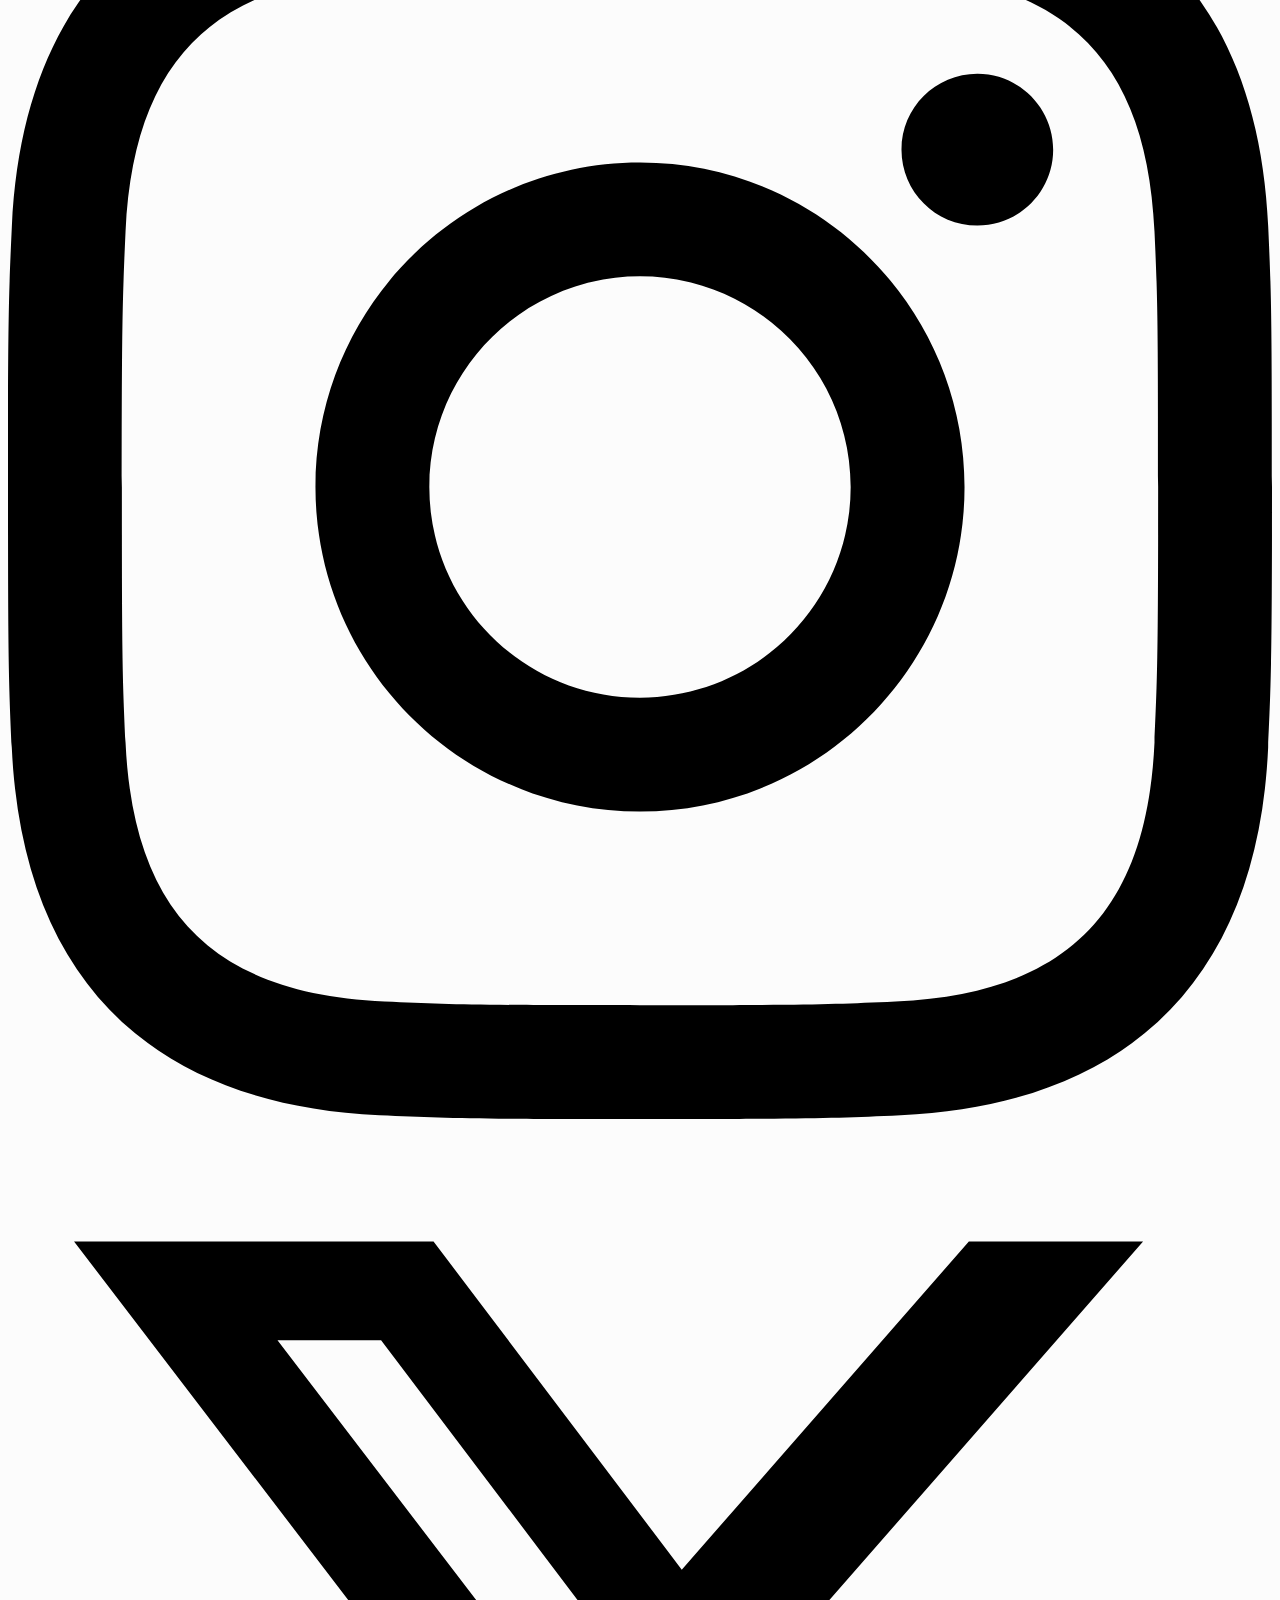
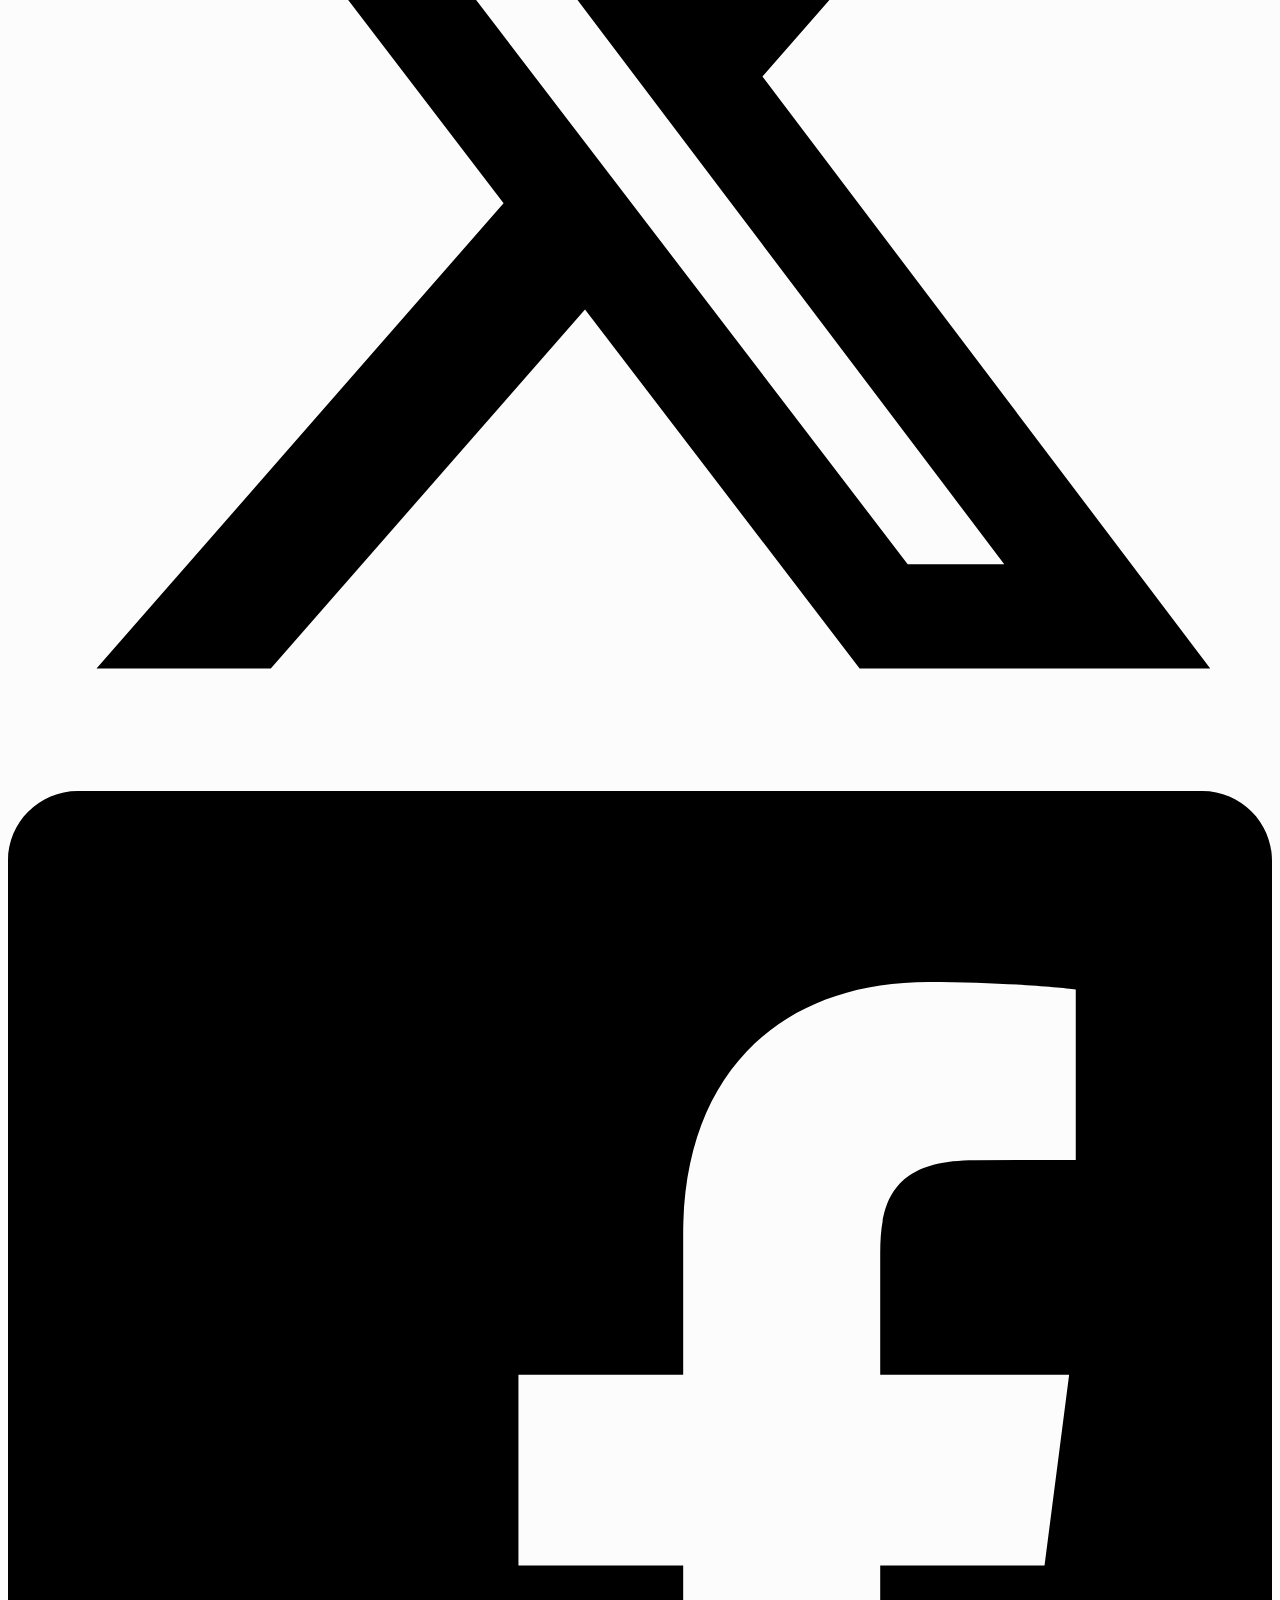
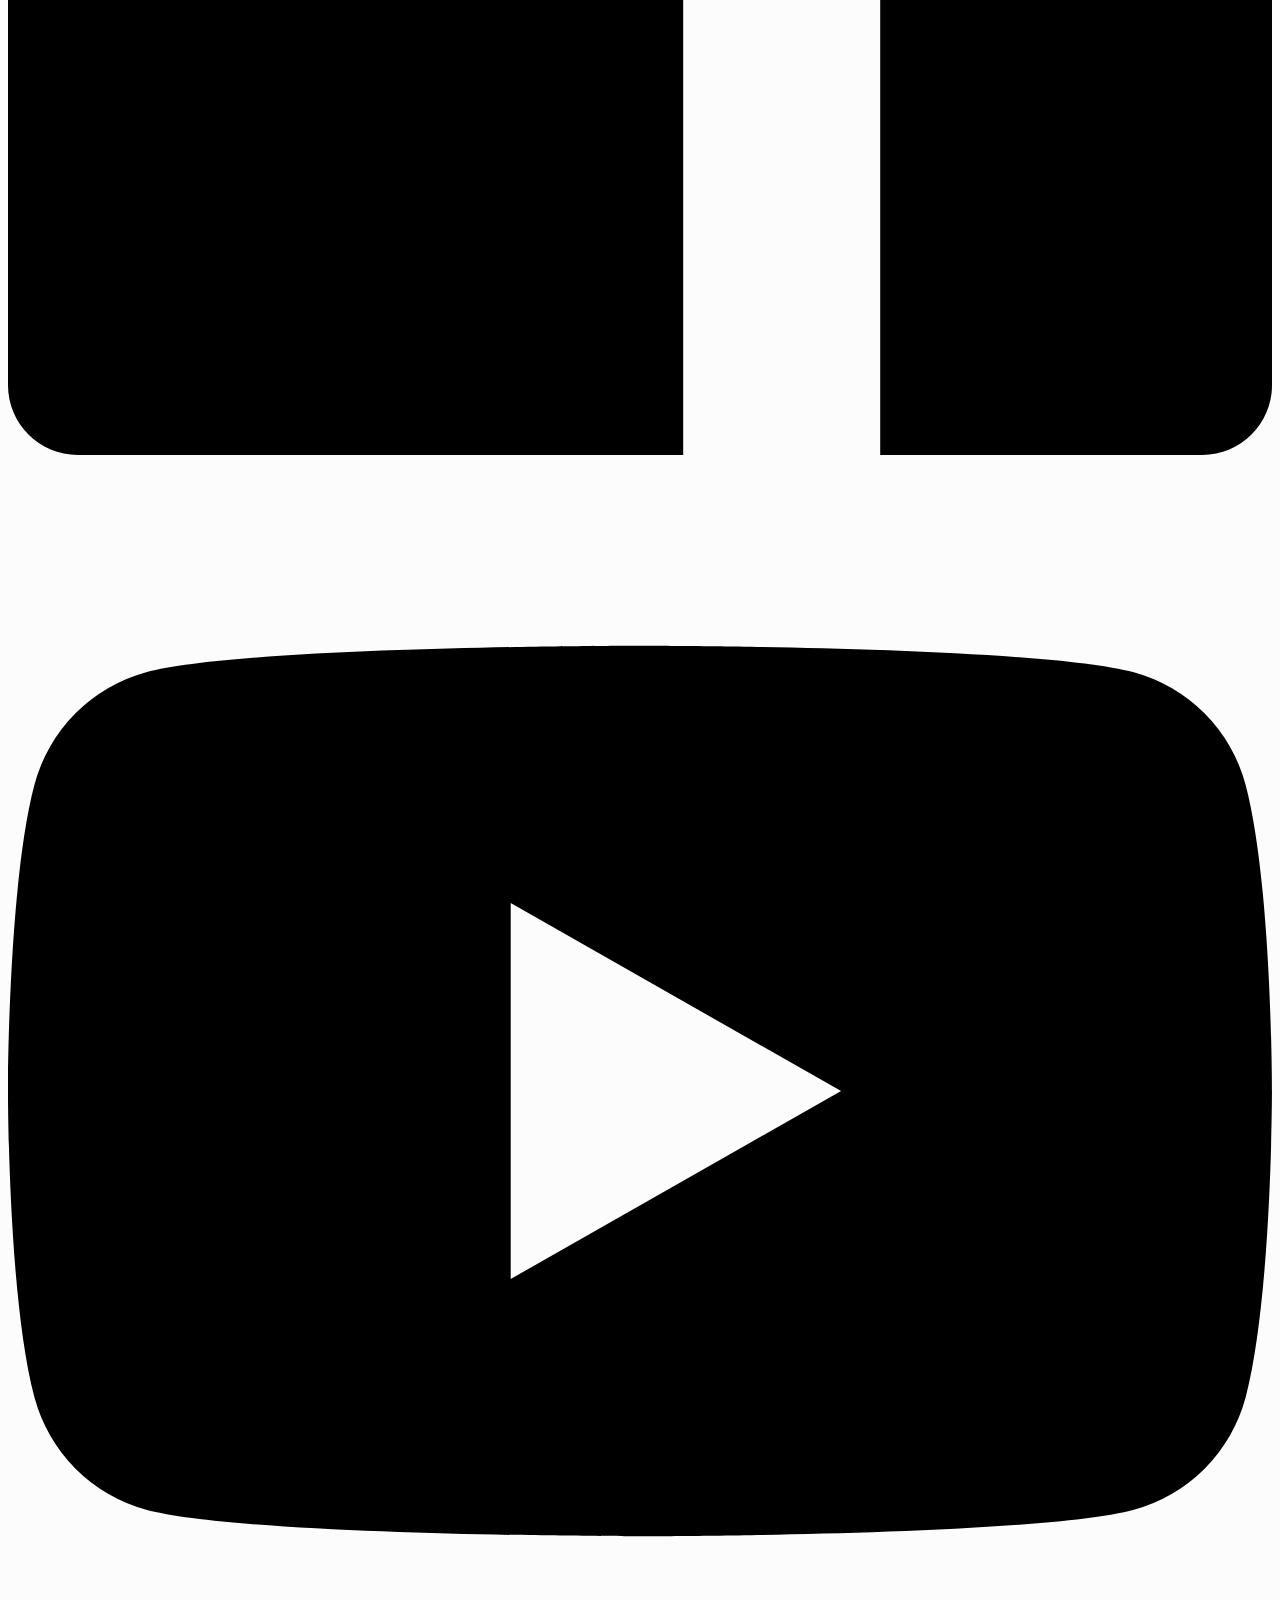
==== commit 8da551cd: "Update index.html" ====
--- a/index.html
+++ b/index.html
@@ -51,13 +51,13 @@
         </p>
     </header>
 
-    <div class="max-w-7xl mx-auto px-6 mb-12 flex flex-wrap gap-2 justify-center">
-        <button onclick="filterCategory('all')" class="px-5 py-2 rounded-full bg-black text-white text-sm font-medium">All Assets</button>
-        <button onclick="filterCategory('Elegant')" class="px-5 py-2 rounded-full bg-gray-100 text-gray-600 text-sm font-medium hover:bg-gray-200 transition-all">Elegant</button>
-        <button onclick="filterCategory('Strong')" class="px-5 py-2 rounded-full bg-gray-100 text-gray-600 text-sm font-medium hover:bg-gray-200 transition-all">Strong</button>
-        <button onclick="filterCategory('Fresh')" class="px-5 py-2 rounded-full bg-gray-100 text-gray-600 text-sm font-medium hover:bg-gray-200 transition-all">Fresh</button>
+    <div class="flex flex-wrap gap-3 mb-12 justify-center">
+        <button onclick="filterCategory('all')" class="filter-btn bg-black text-white px-6 py-2.5 rounded-2xl text-sm font-semibold transition-all">All</button>
+        <button onclick="filterCategory('Elegant')" class="filter-btn bg-gray-100 text-gray-600 px-6 py-2.5 rounded-2xl text-sm font-semibold transition-all">Elegant</button>
+        <button onclick="filterCategory('Fresh')" class="filter-btn bg-gray-100 text-gray-600 px-6 py-2.5 rounded-2xl text-sm font-semibold transition-all">Fresh</button>
+        <button onclick="filterCategory('Strong')" class="filter-btn bg-gray-100 text-gray-600 px-6 py-2.5 rounded-2xl text-sm font-semibold transition-all">Strong</button>
     </div>
-
+    
     <main class="max-w-7xl mx-auto px-6 pb-24 flex-grow">
         <div id="product-grid" class="grid grid-cols-1 md:grid-cols-2 lg:grid-cols-3 gap-8">
             </div>
--- a/style.css
+++ b/style.css
@@ -53,6 +53,23 @@
     transform: scale(1.1);
 }
 
+/* Ukuran kartu produk yang lebih compact */
+.product-card {
+    transition: all 0.4s cubic-bezier(0.175, 0.885, 0.32, 1.275);
+}
+
+.product-card h3 {
+    font-size: 1.125rem; /* Ukuran teks judul lebih kecil */
+    line-height: 1.5rem;
+}
+
+/* Memastikan grid transisi halus */
 #product-grid {
     transition: opacity 0.3s ease-in-out;
-}+}
+
+/* Style untuk tombol filter yang aktif (opsional jika ingin tambahan style) */
+.filter-btn.active {
+    background-color: black !important;
+    color: white !important;
+}
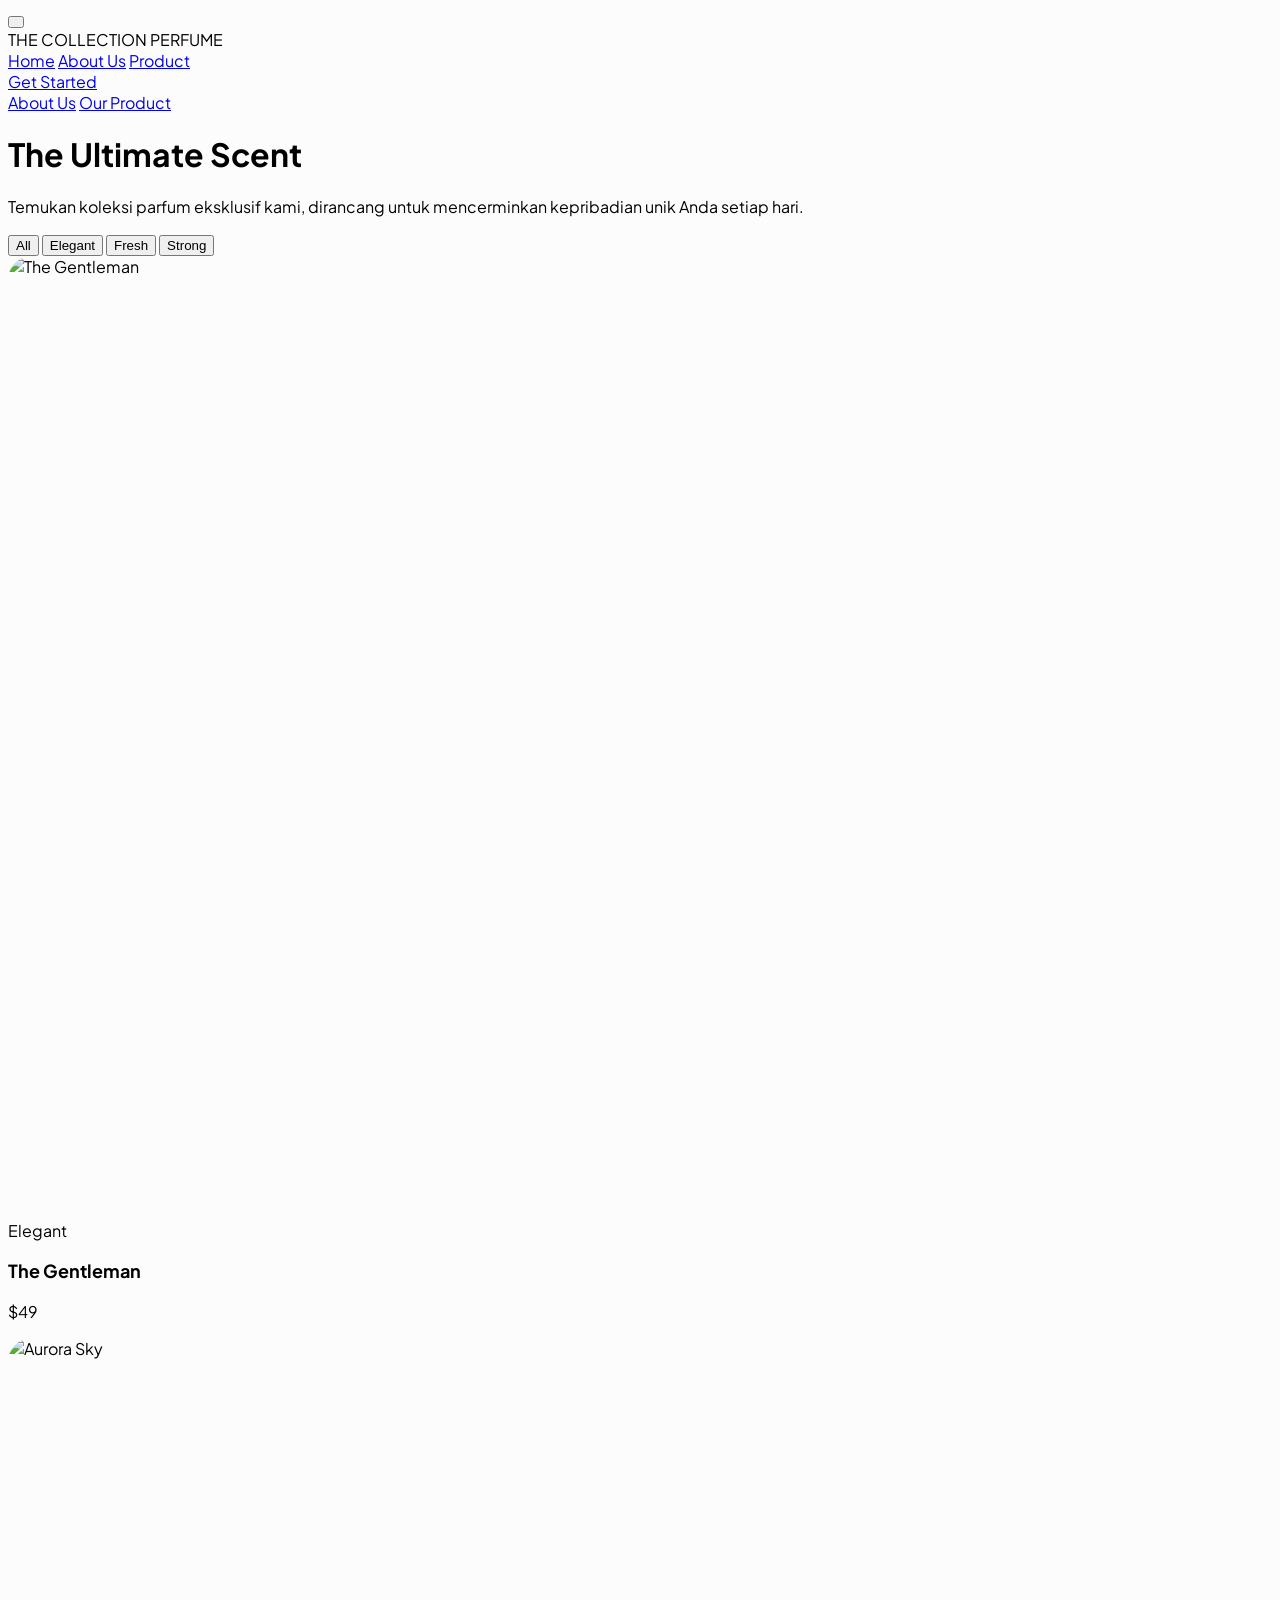
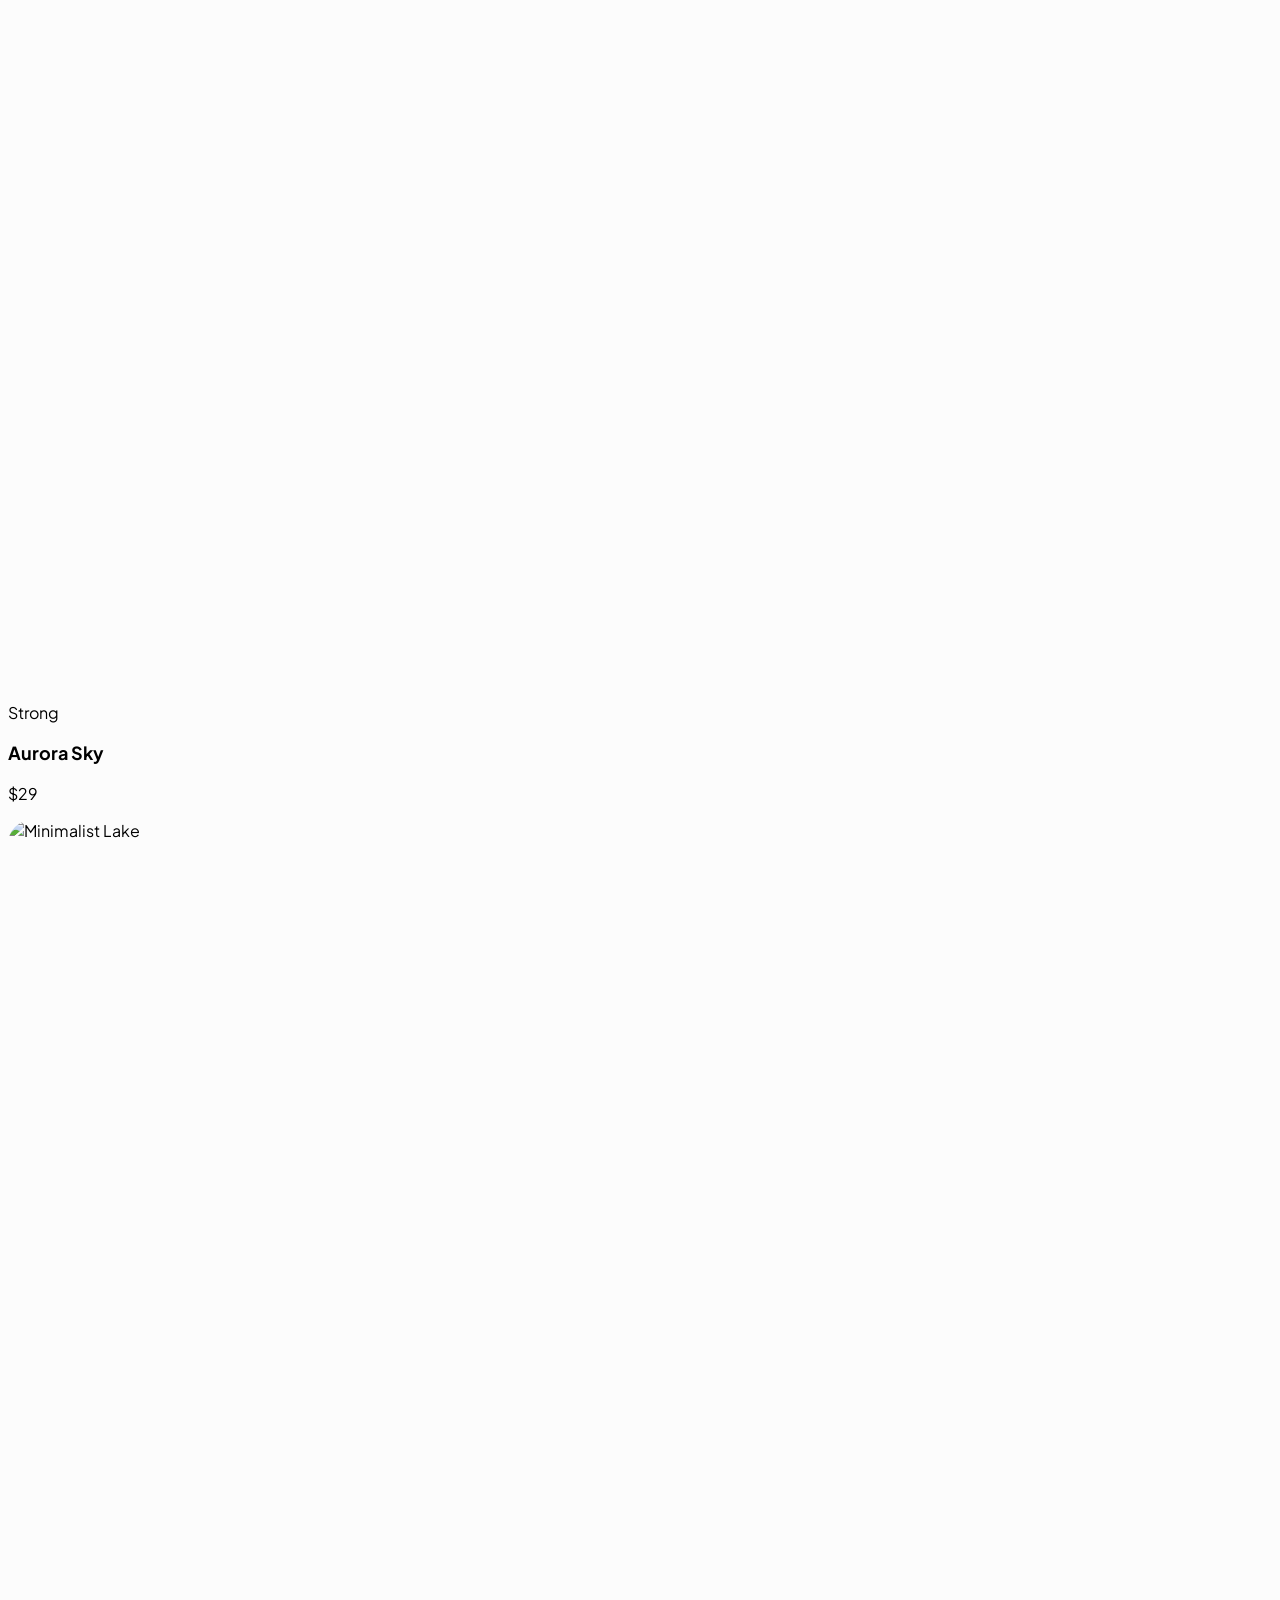
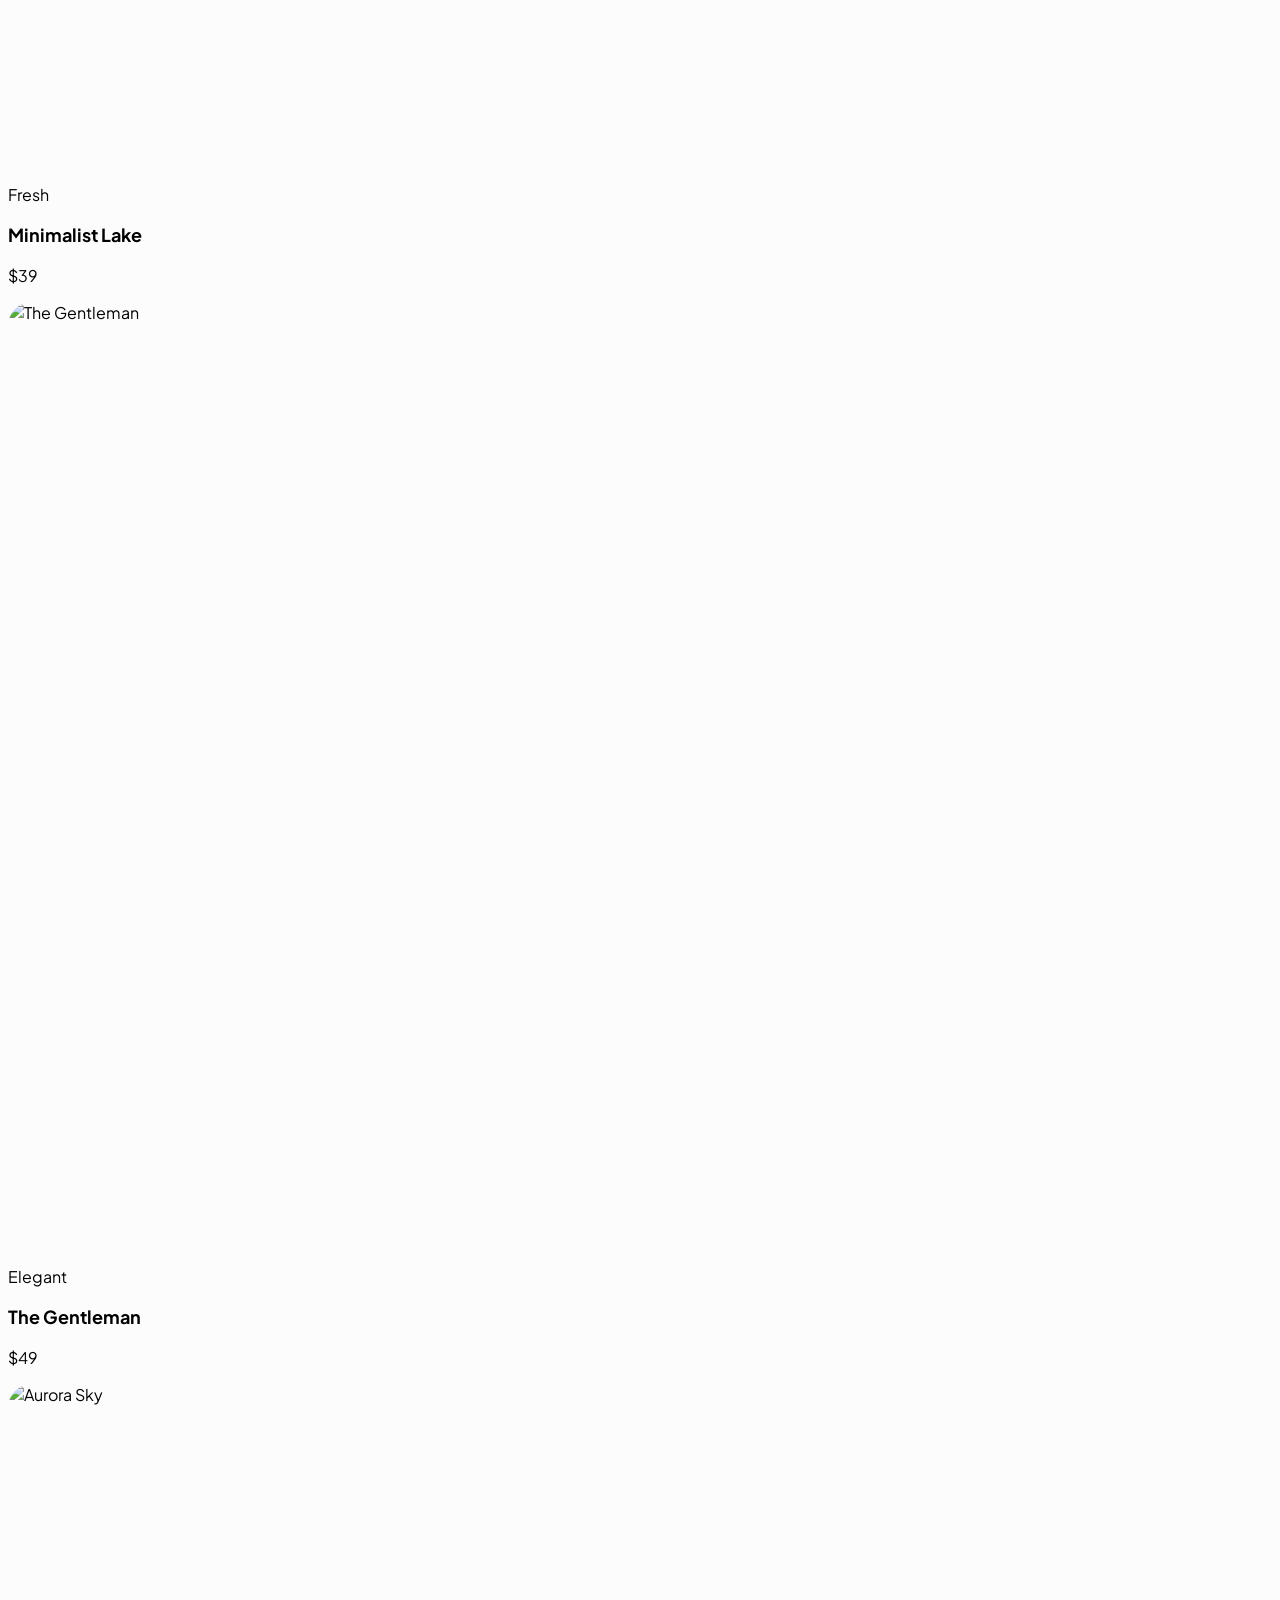
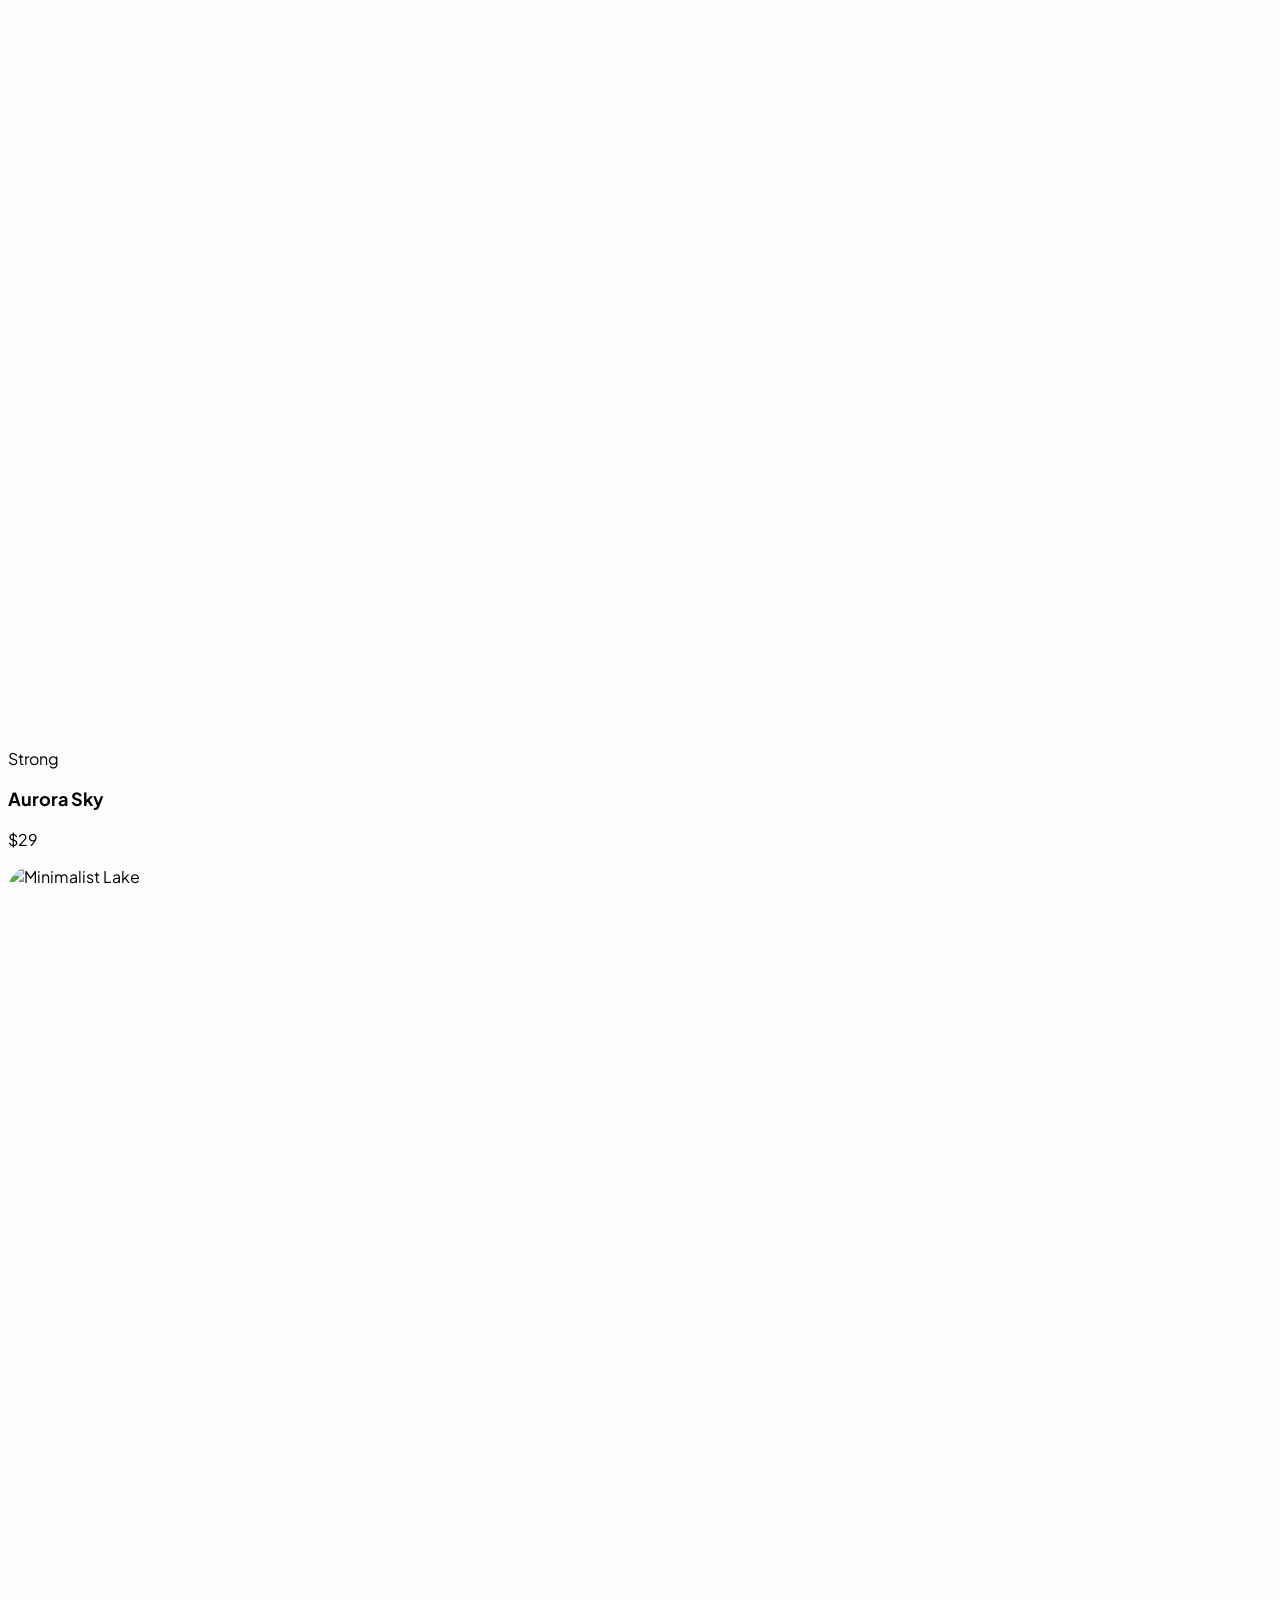
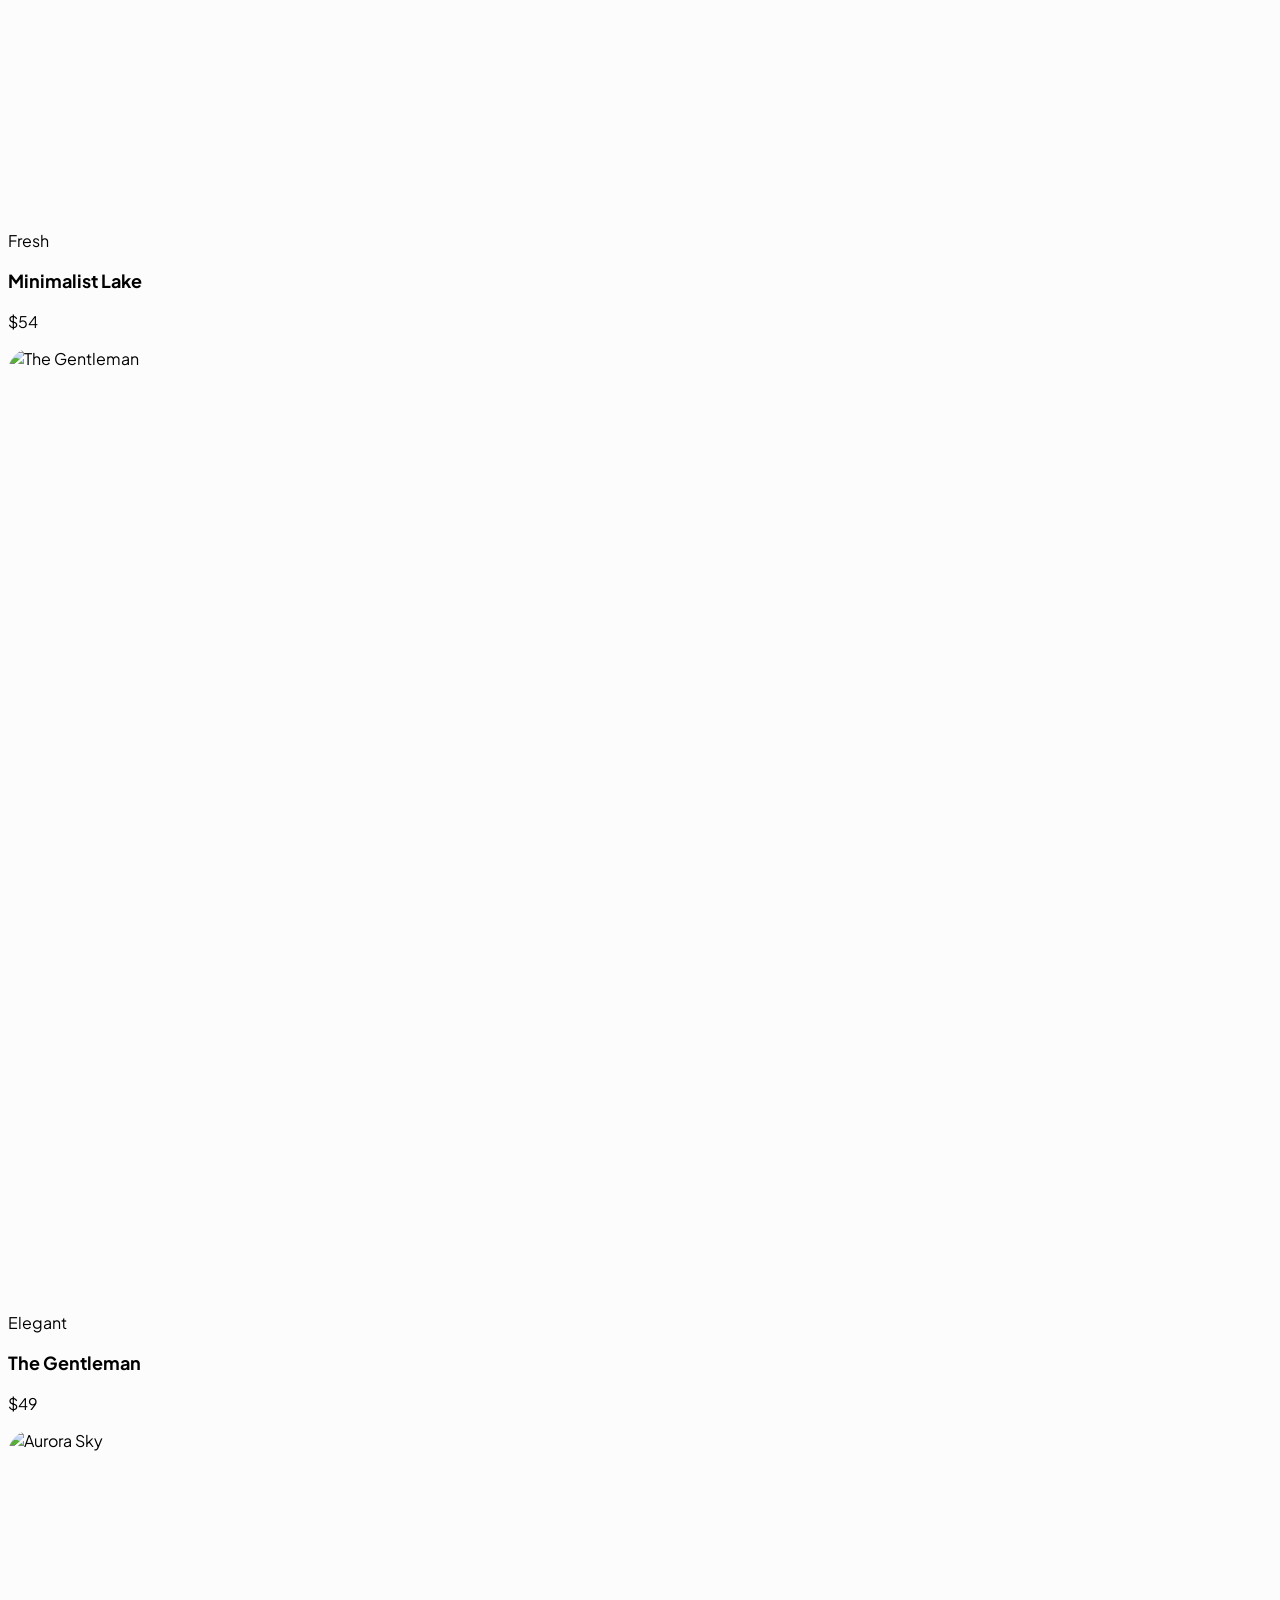
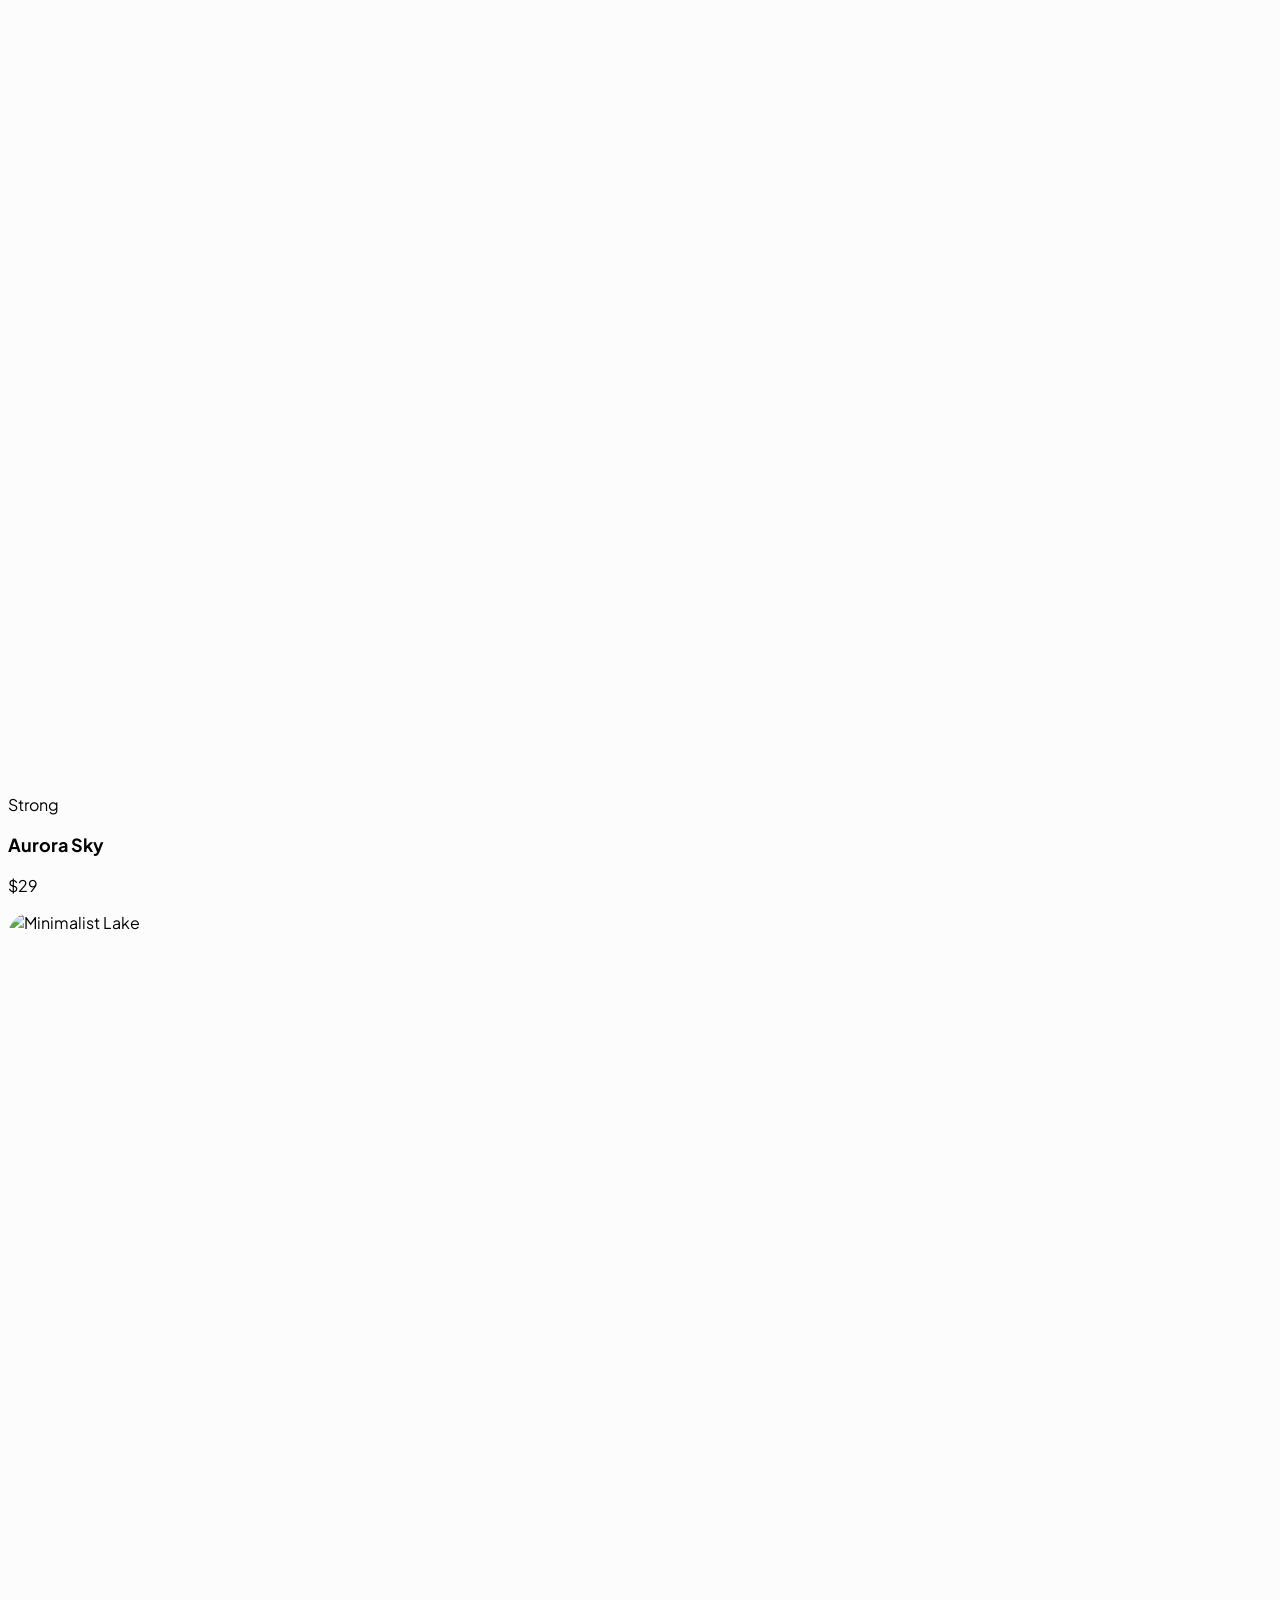
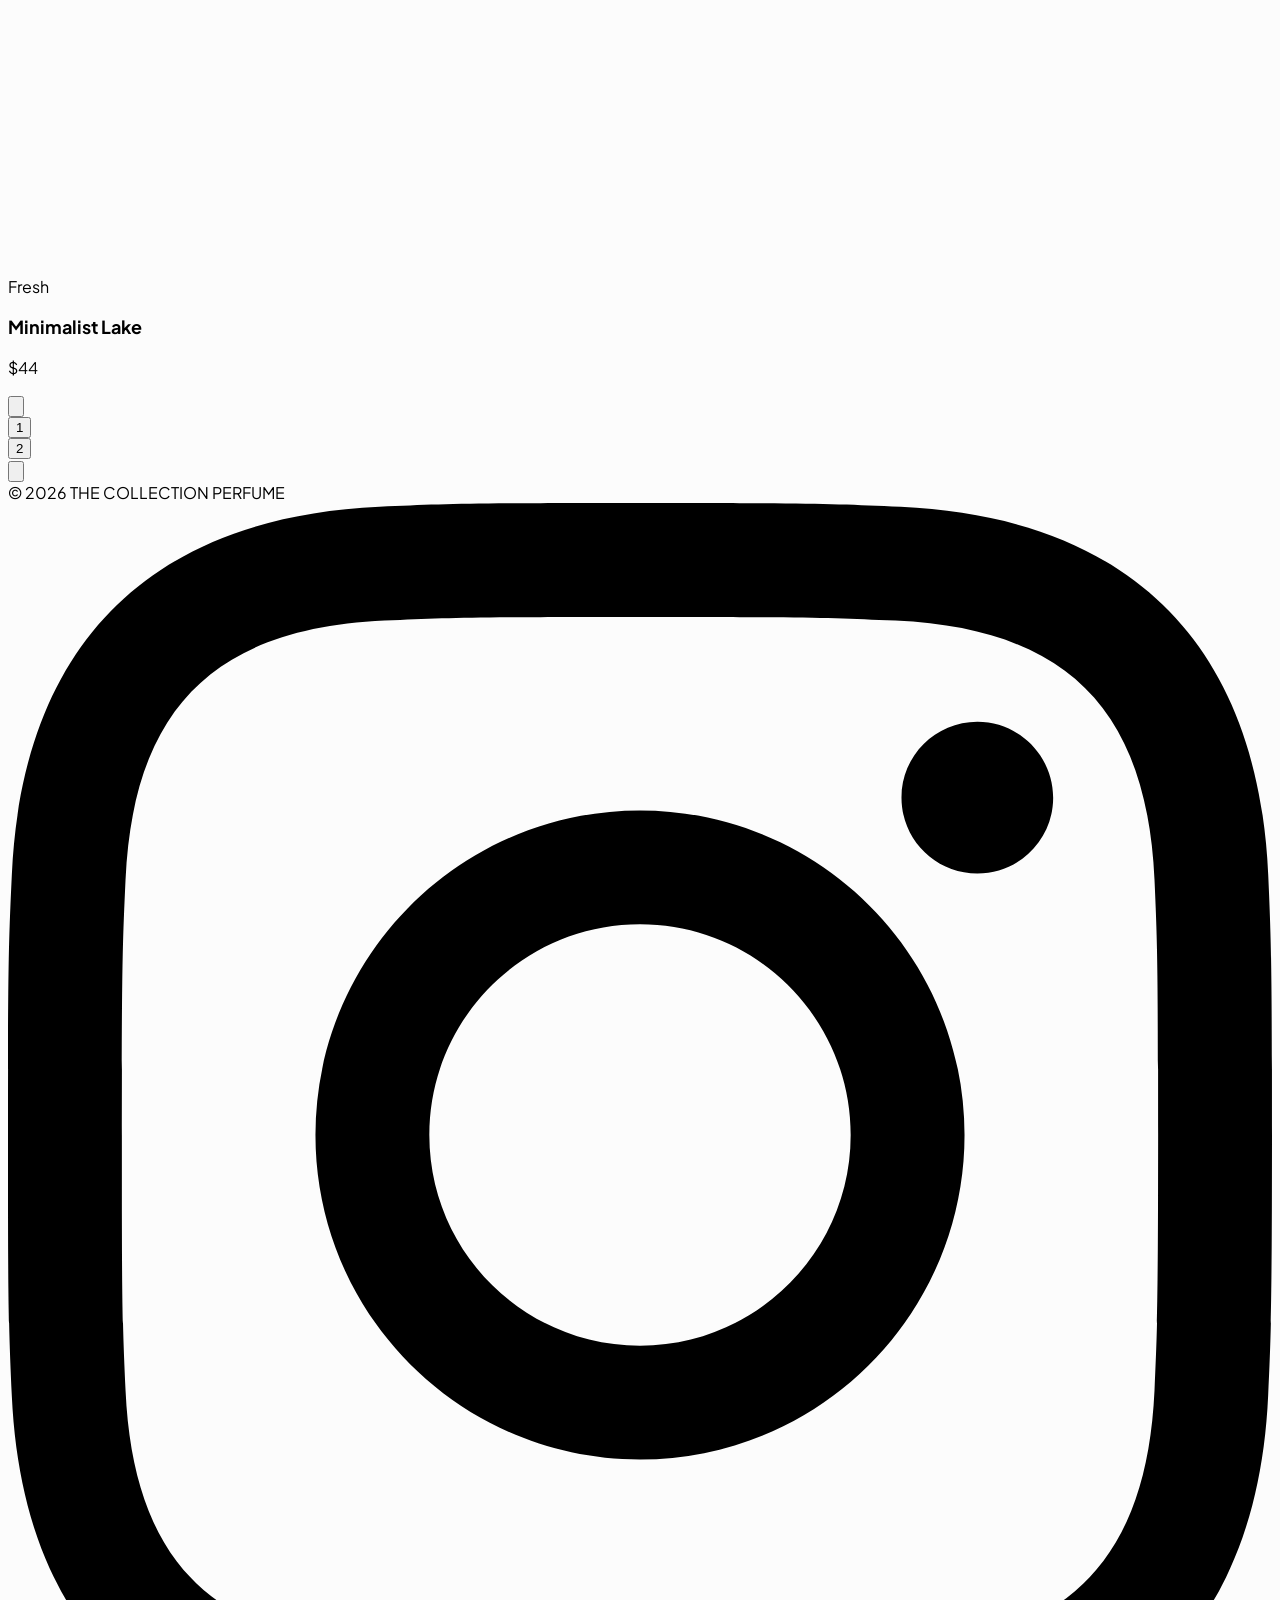
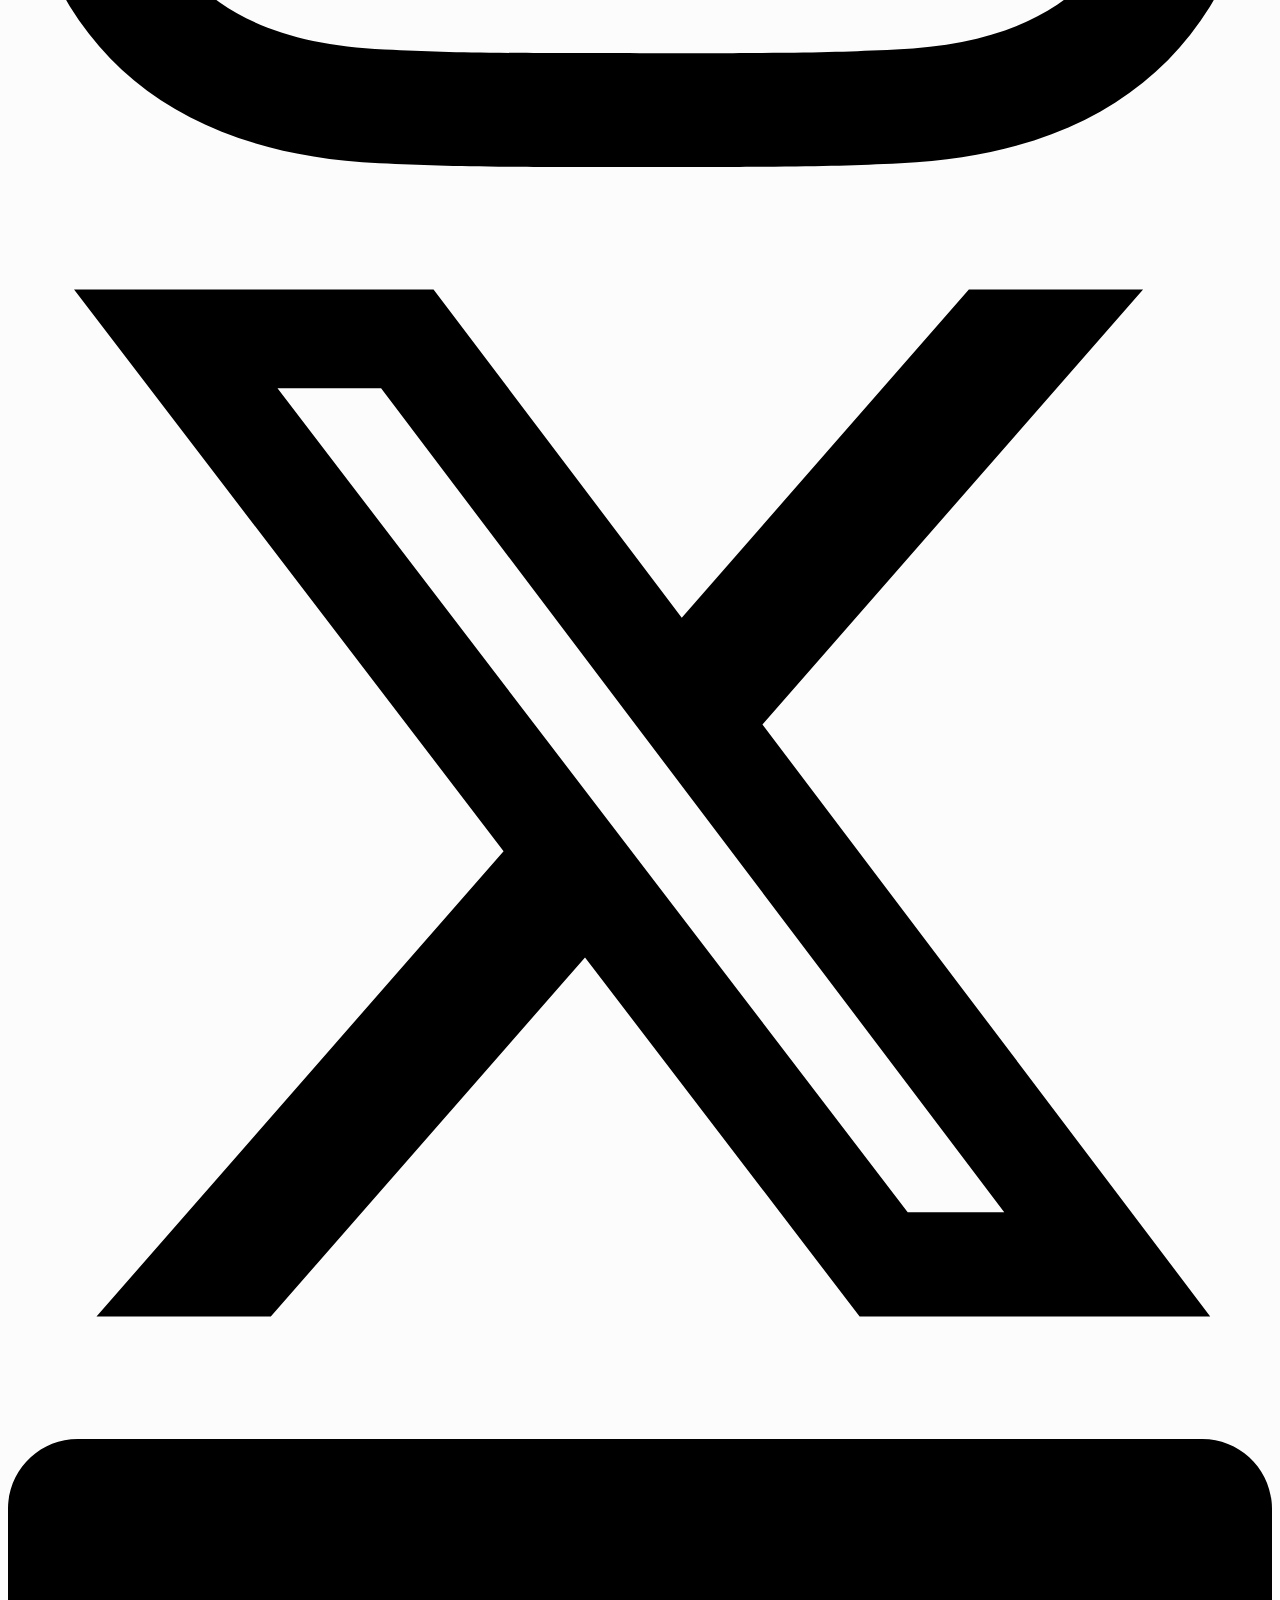
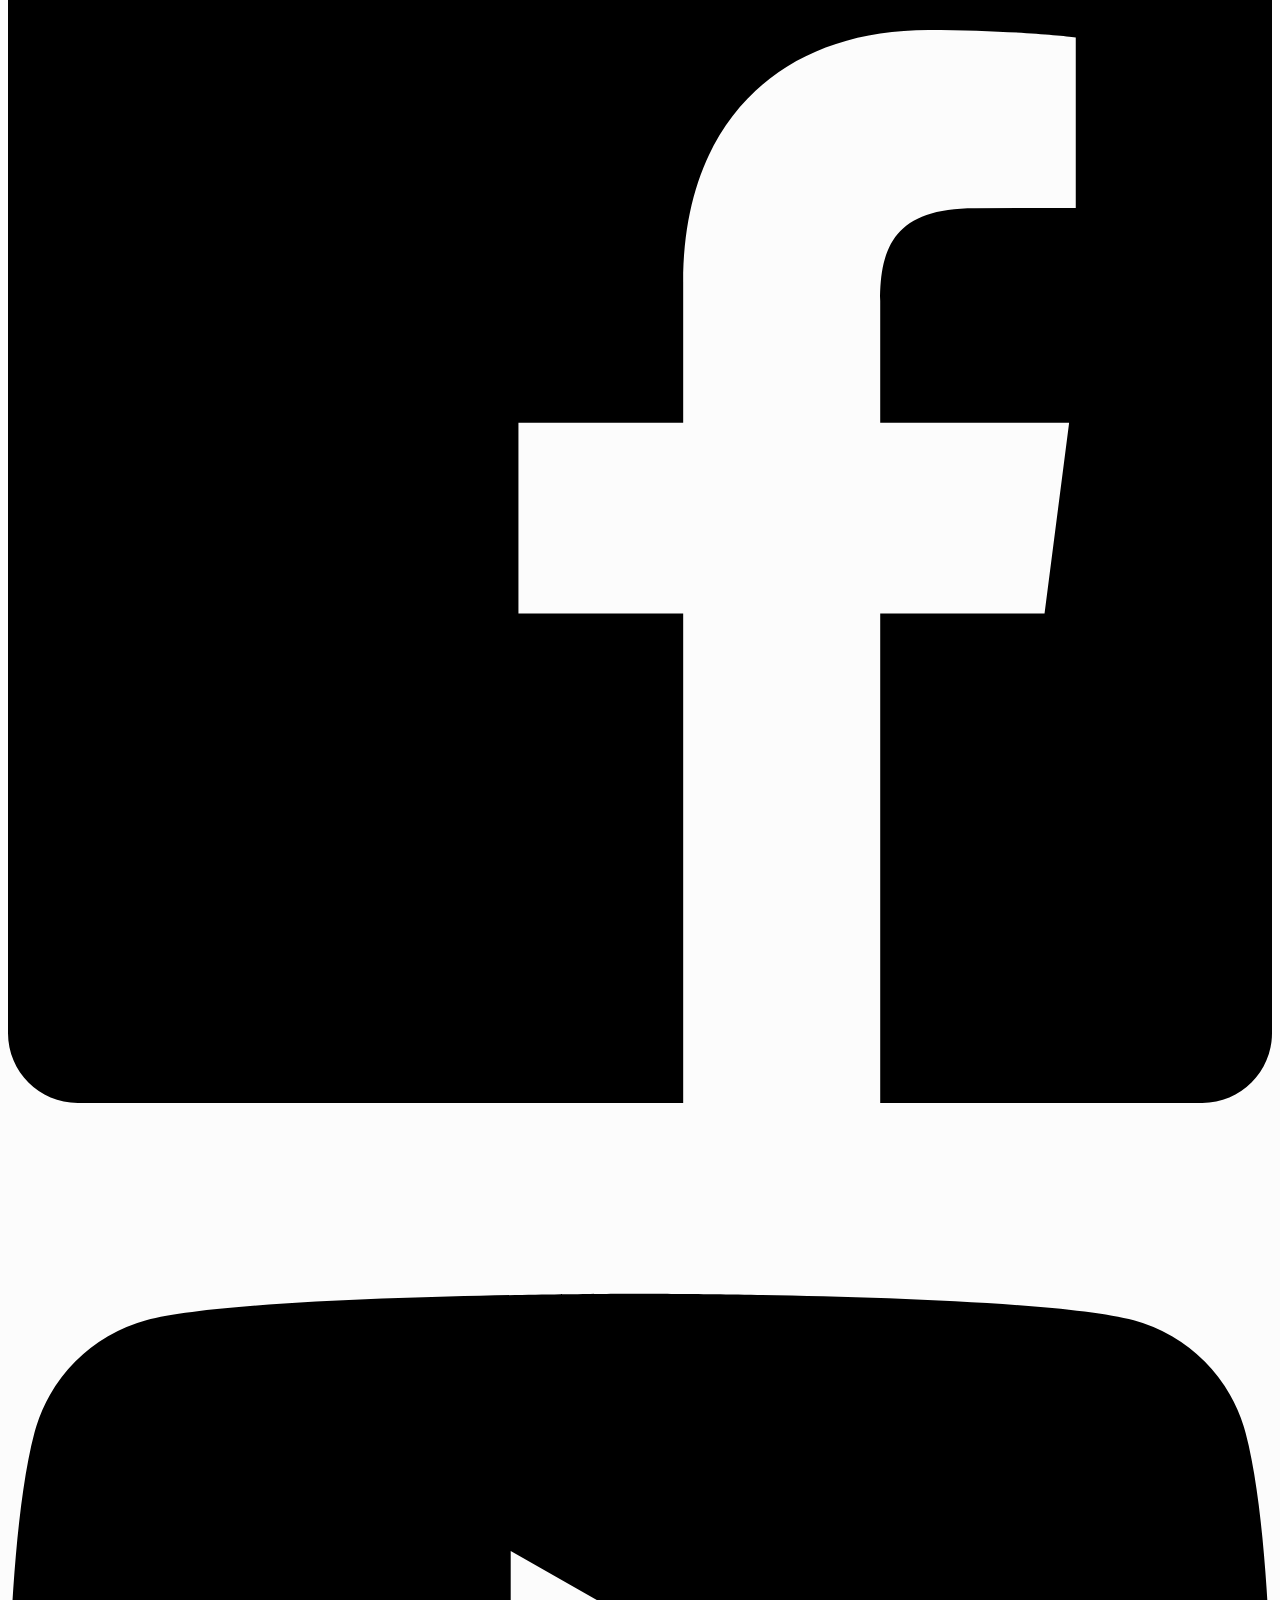
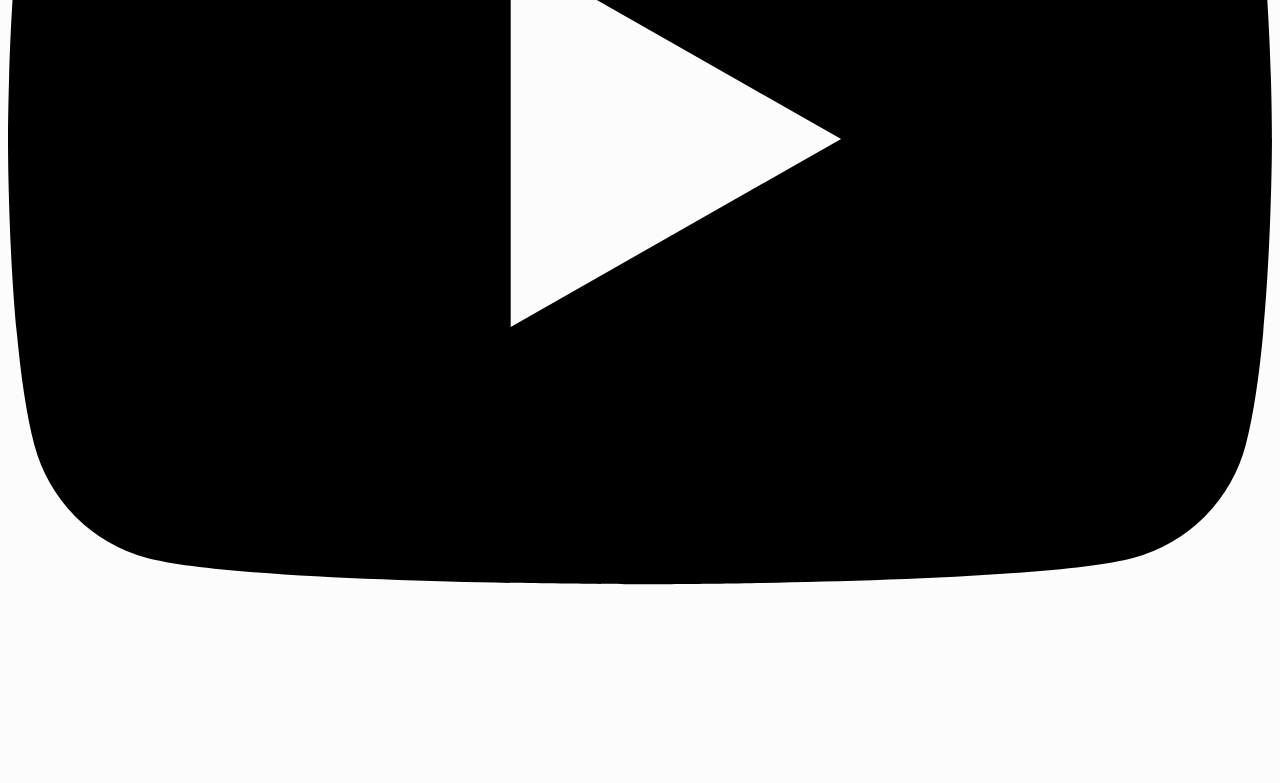
==== commit b63d90e0: "Update index.html" ====
--- a/index.html
+++ b/index.html
@@ -59,7 +59,7 @@
     </div>
     
     <main class="max-w-7xl mx-auto px-6 pb-24 flex-grow">
-        <div id="product-grid" class="grid grid-cols-1 md:grid-cols-2 lg:grid-cols-3 gap-8">
+        <div id="product-grid" class="grid grid-cols-1 md:grid-cols-2 lg:grid-cols-3 gap-6 items-stretch">
             </div>
     </main>
 
--- a/style.css
+++ b/style.css
@@ -73,3 +73,23 @@
     background-color: black !important;
     color: white !important;
 }
+
+.product-image-container {
+    aspect-ratio: 4 / 3; /* Mengunci rasio gambar agar seragam */
+    width: 100%;
+    overflow: hidden;
+    border-radius: 24px;
+}
+
+.product-image-container img {
+    width: 100%;
+    height: 100%;
+    object-fit: cover; /* Memastikan gambar tidak gepeng tapi tetap penuh */
+}
+
+.product-info-area {
+    min-height: 80px; /* Sesuaikan angka ini agar cukup untuk 2 baris teks */
+    display: flex;
+    justify-content: space-between;
+    align-items: flex-end;
+}
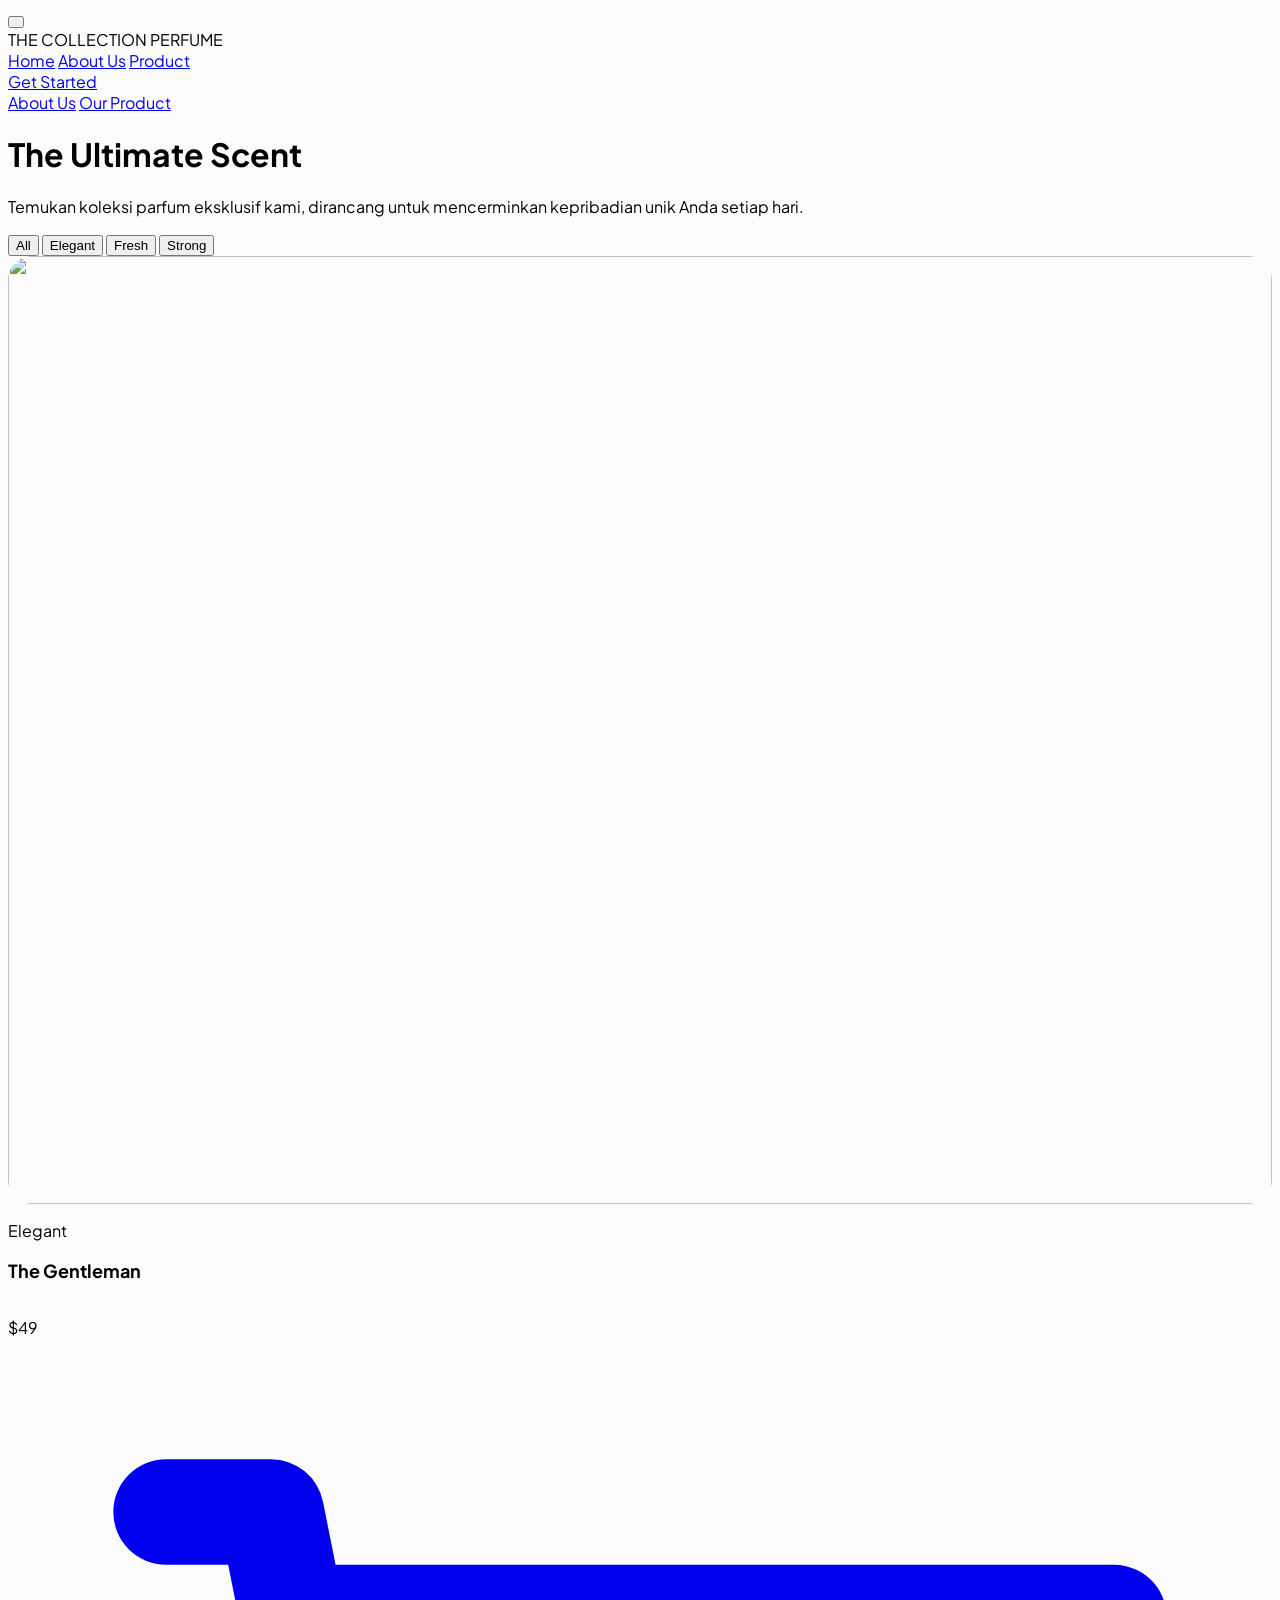
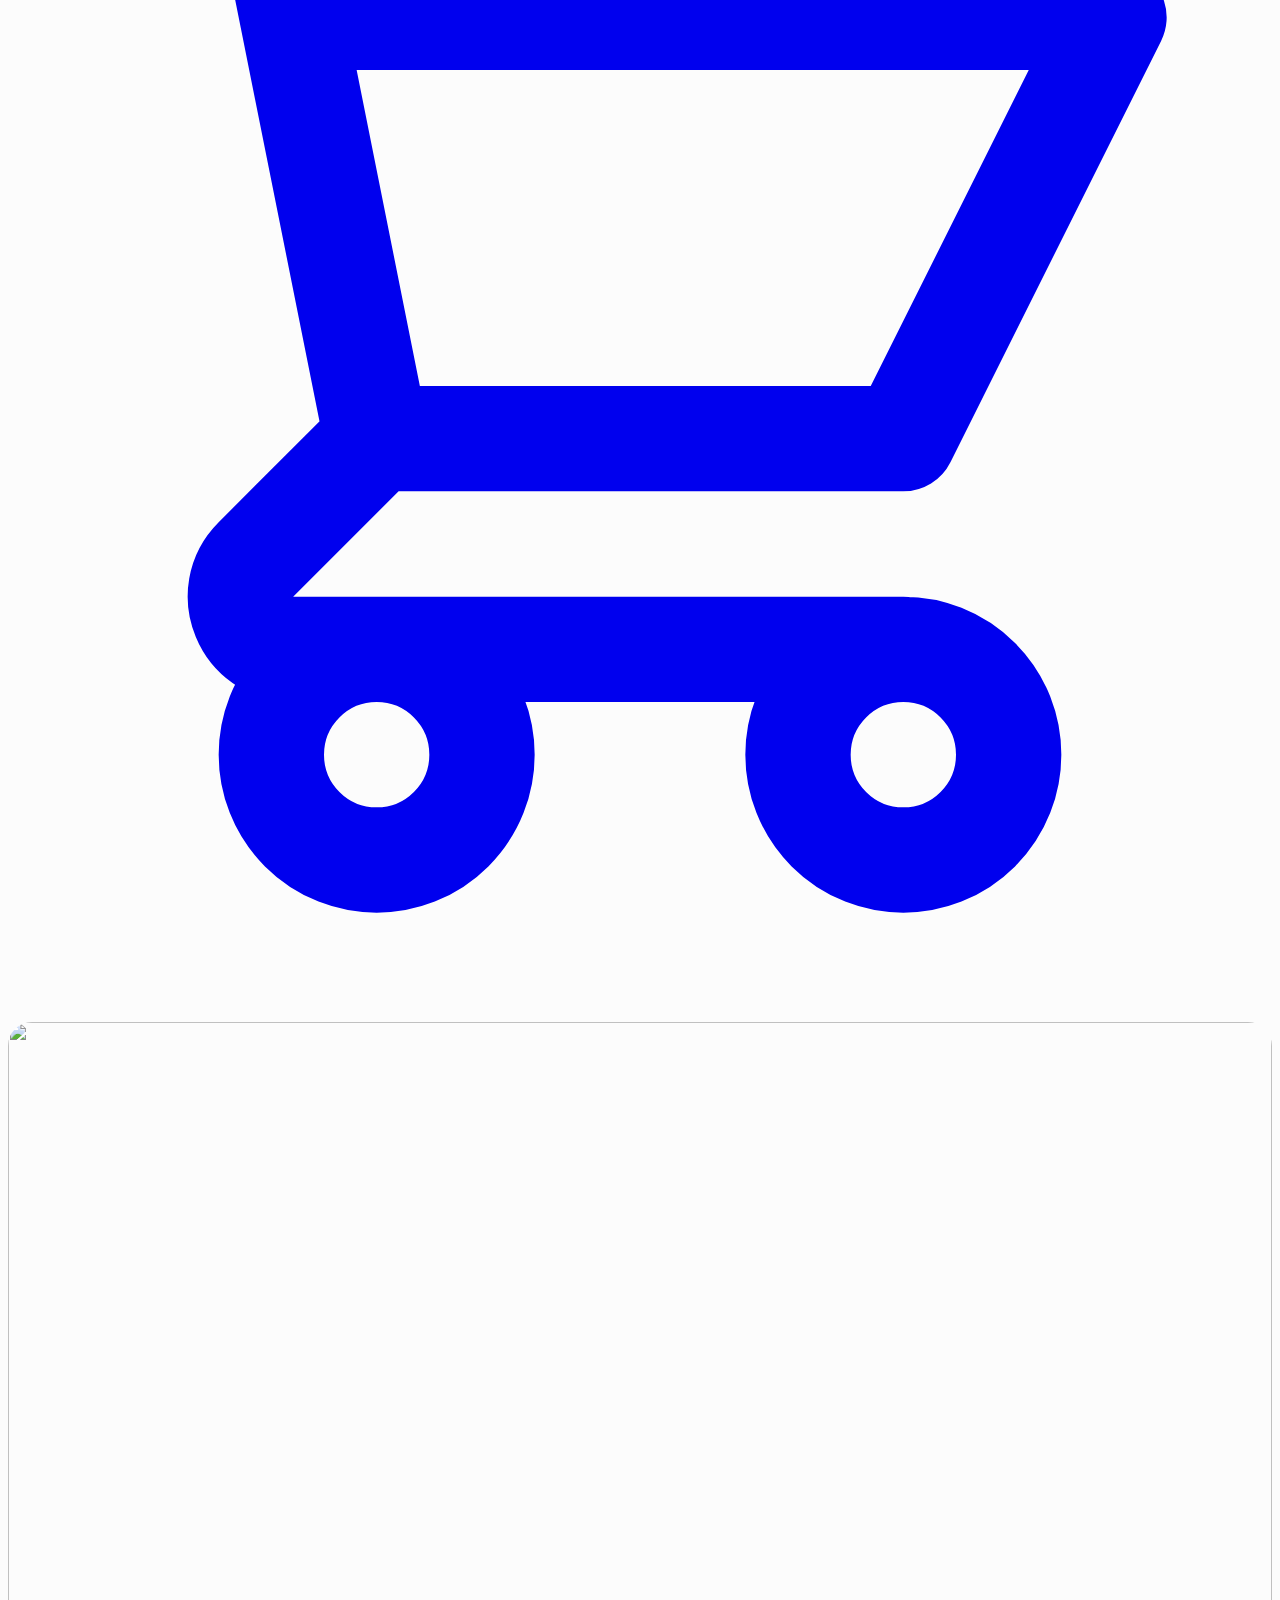
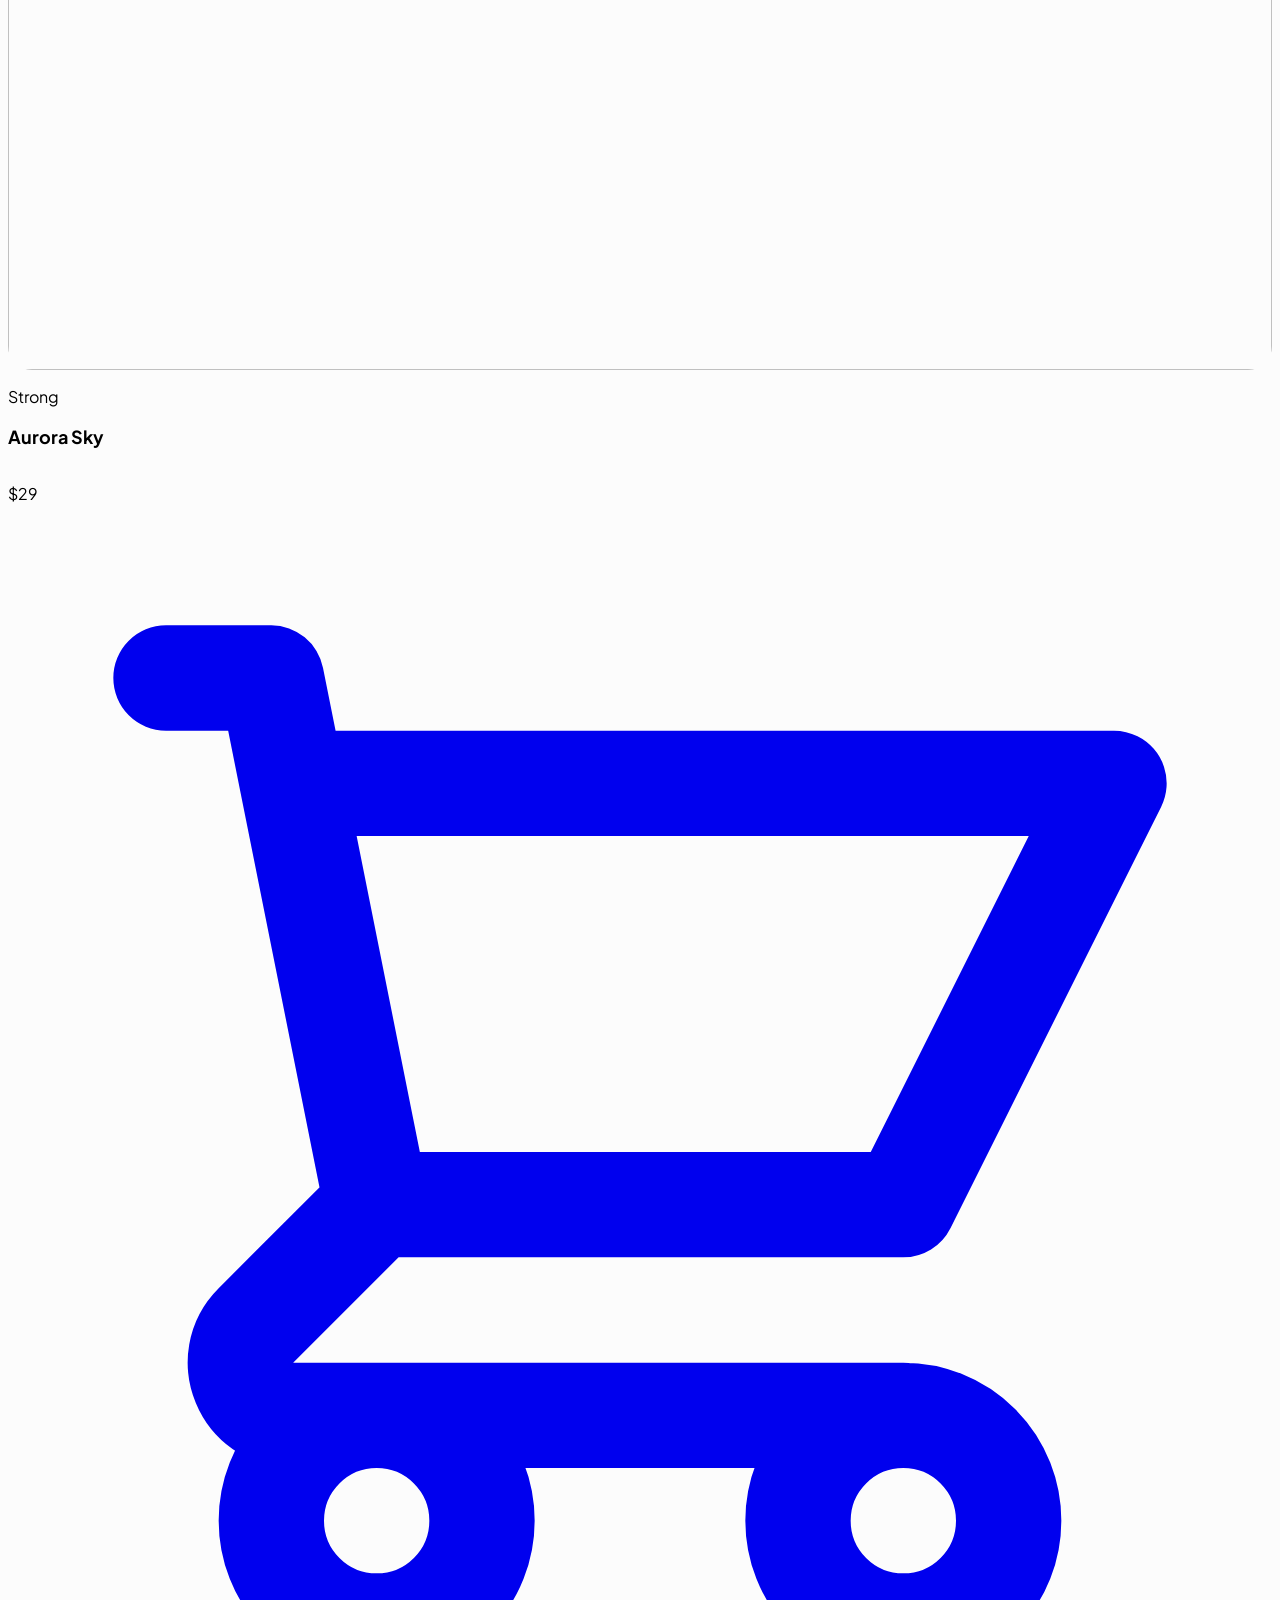
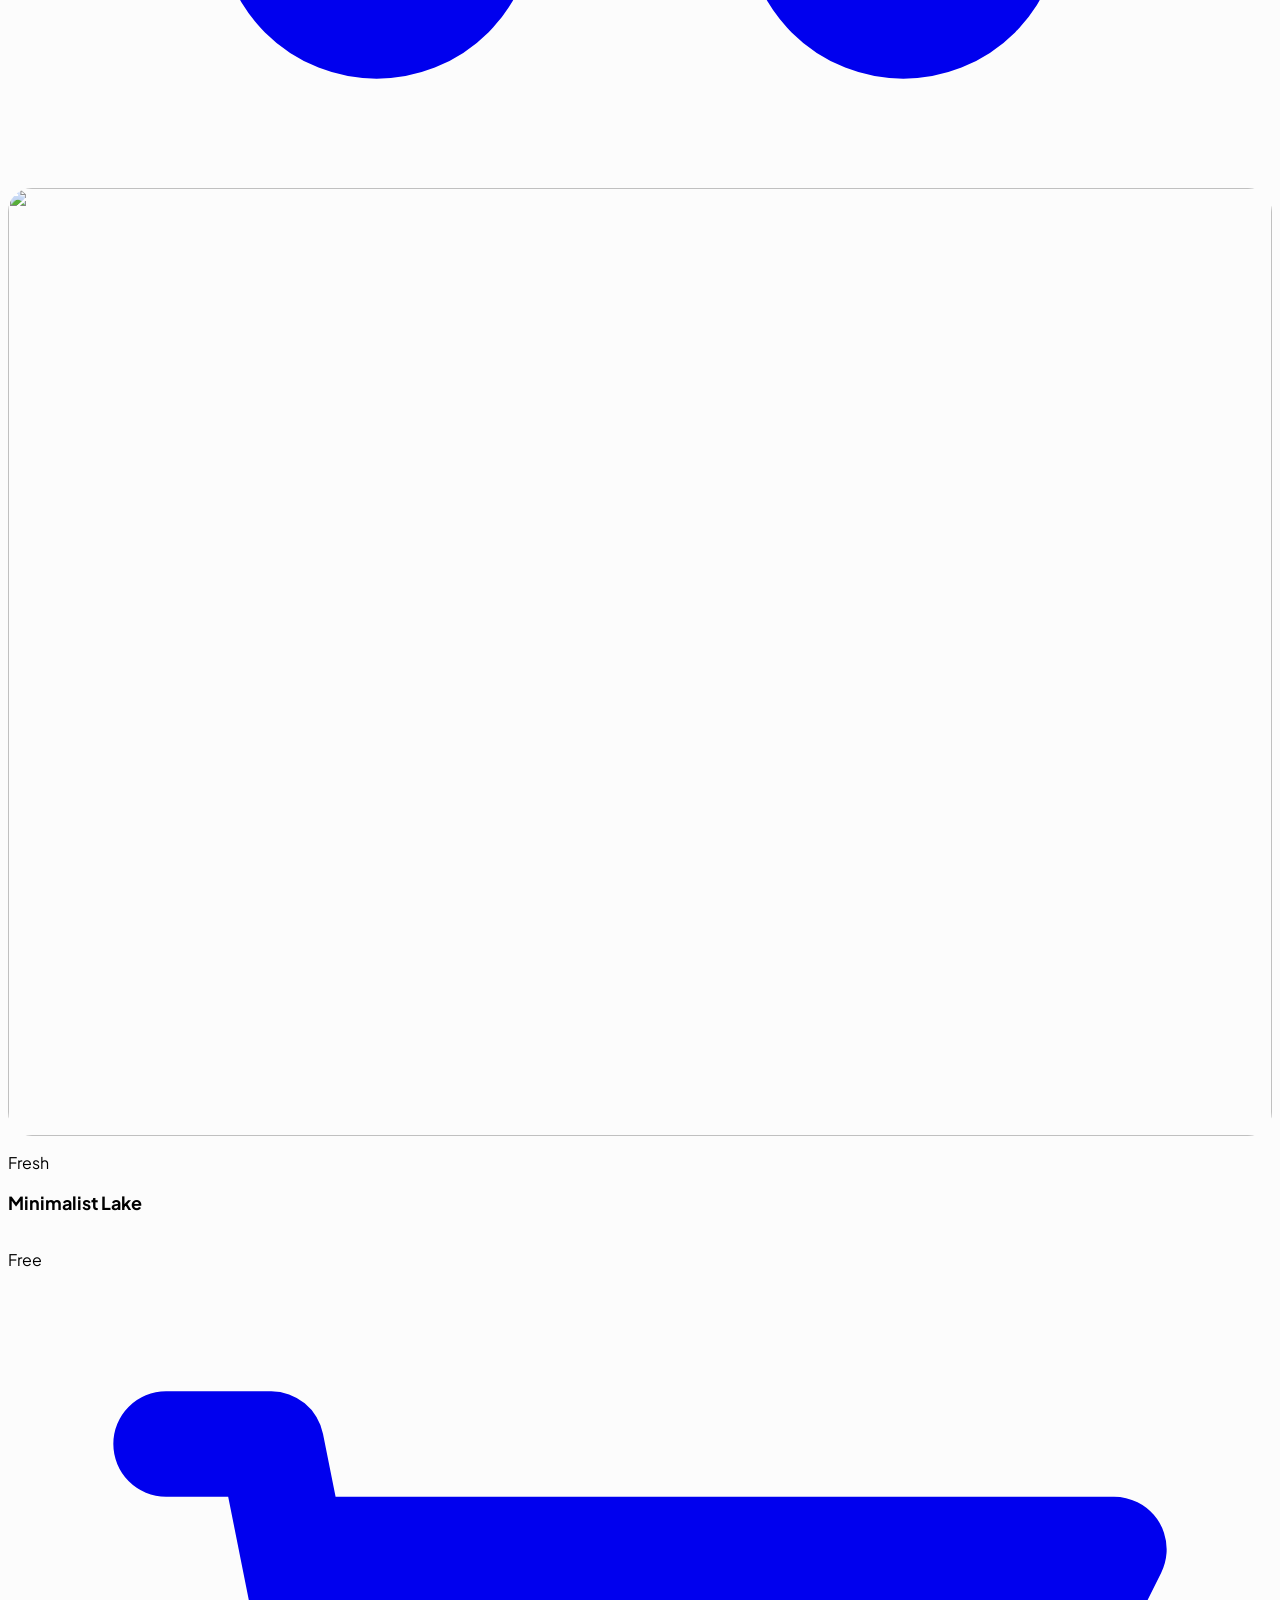
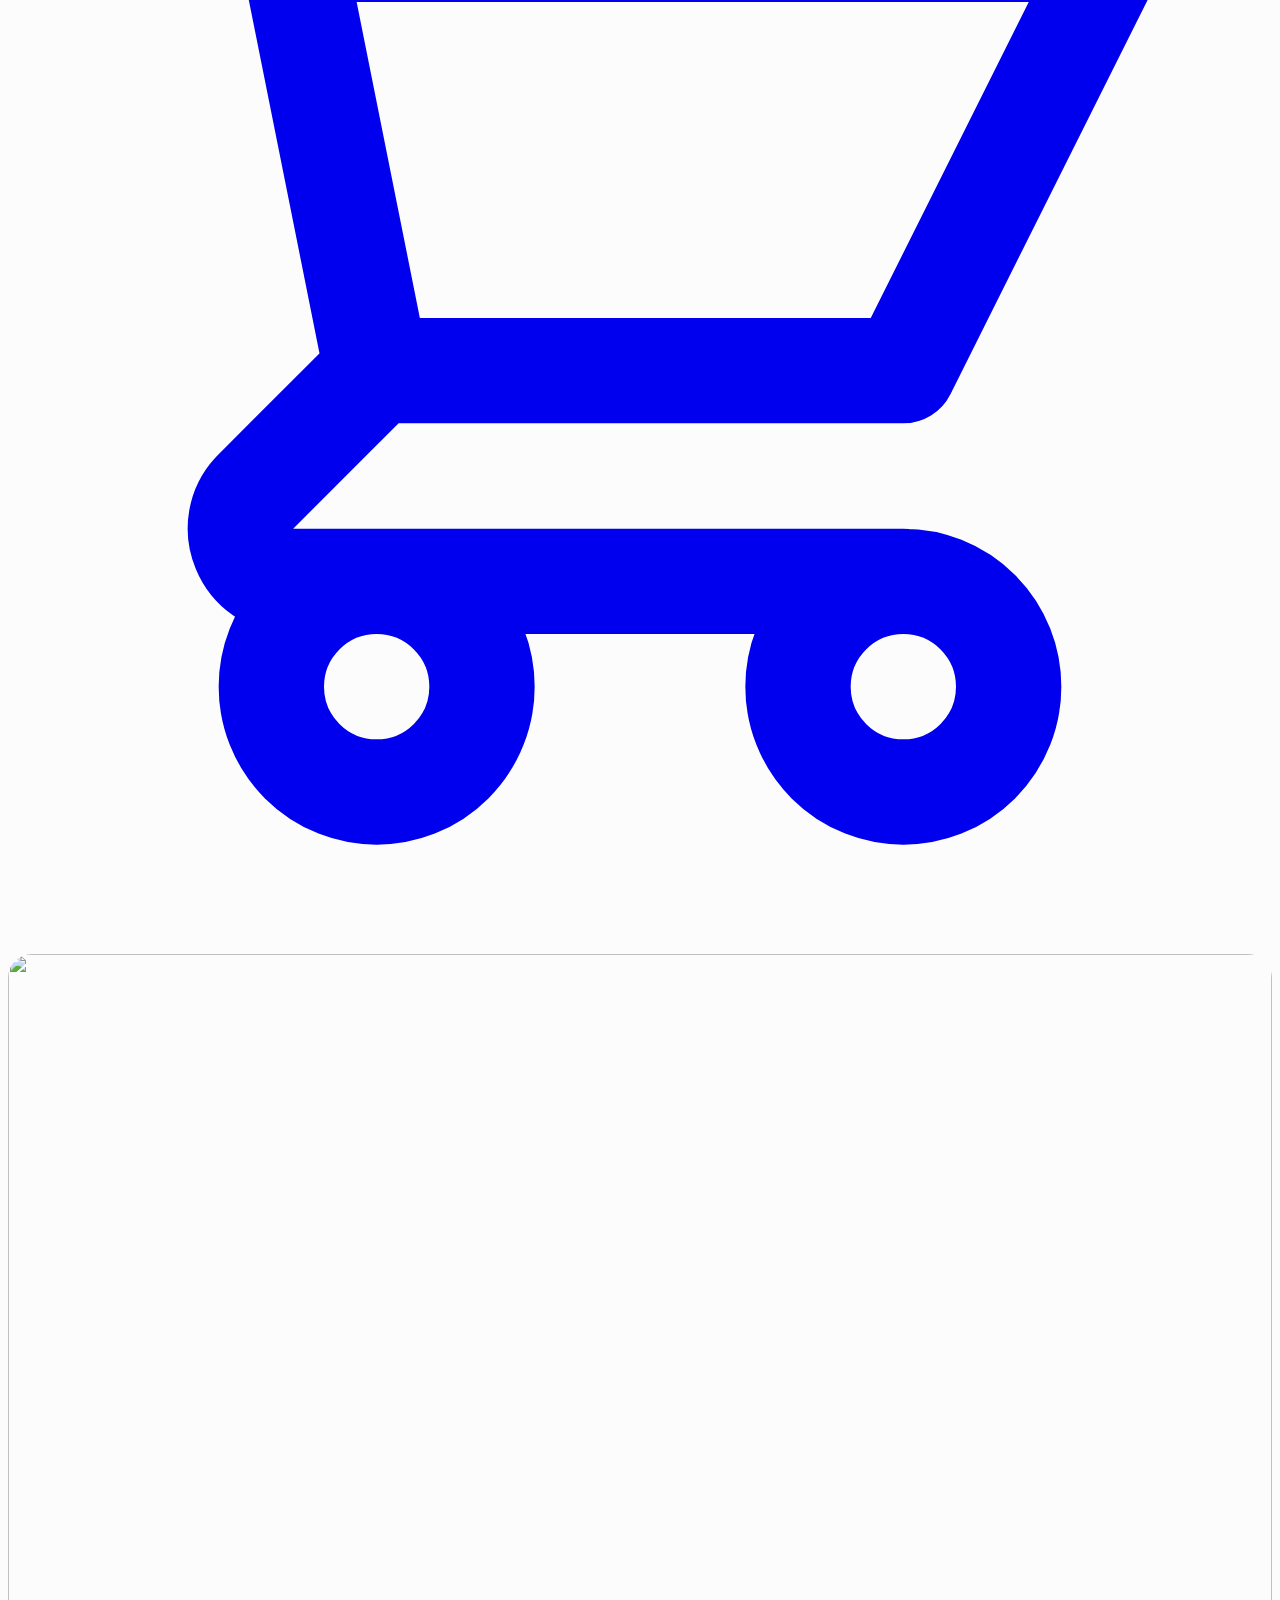
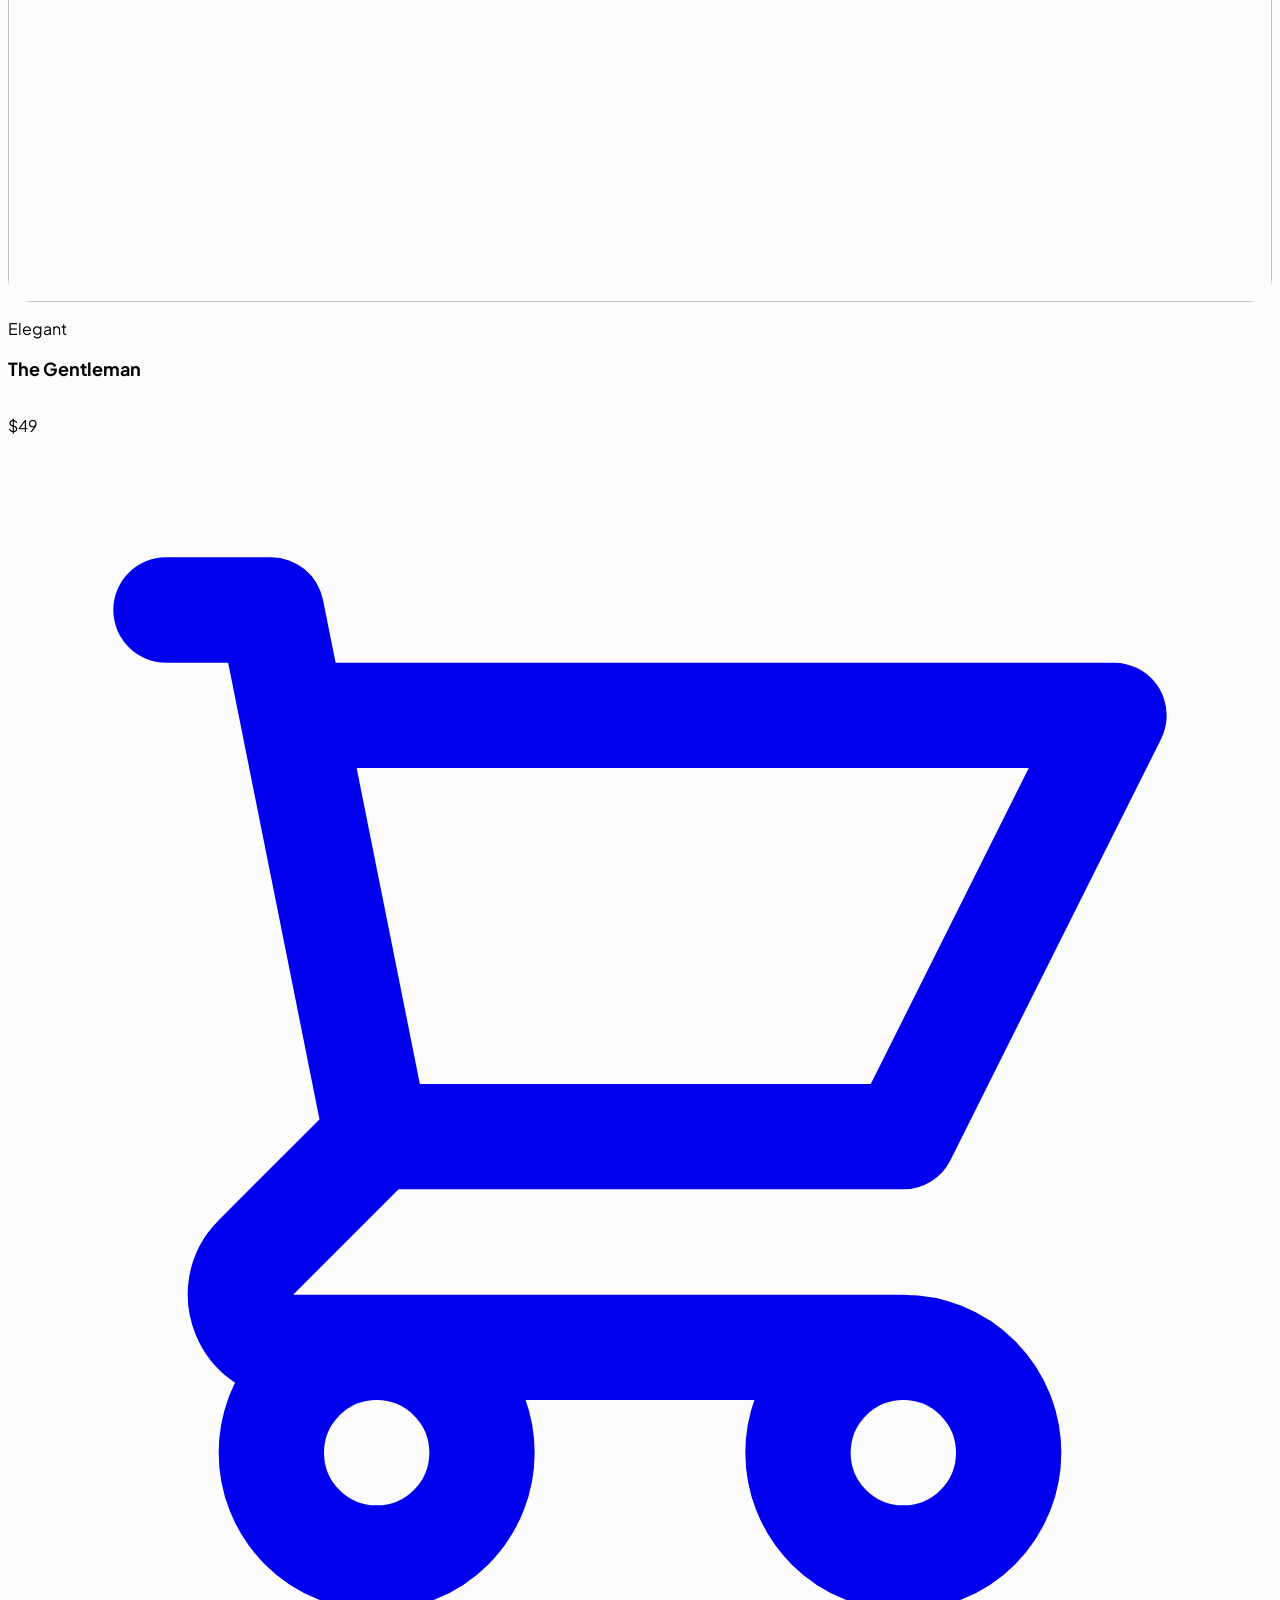
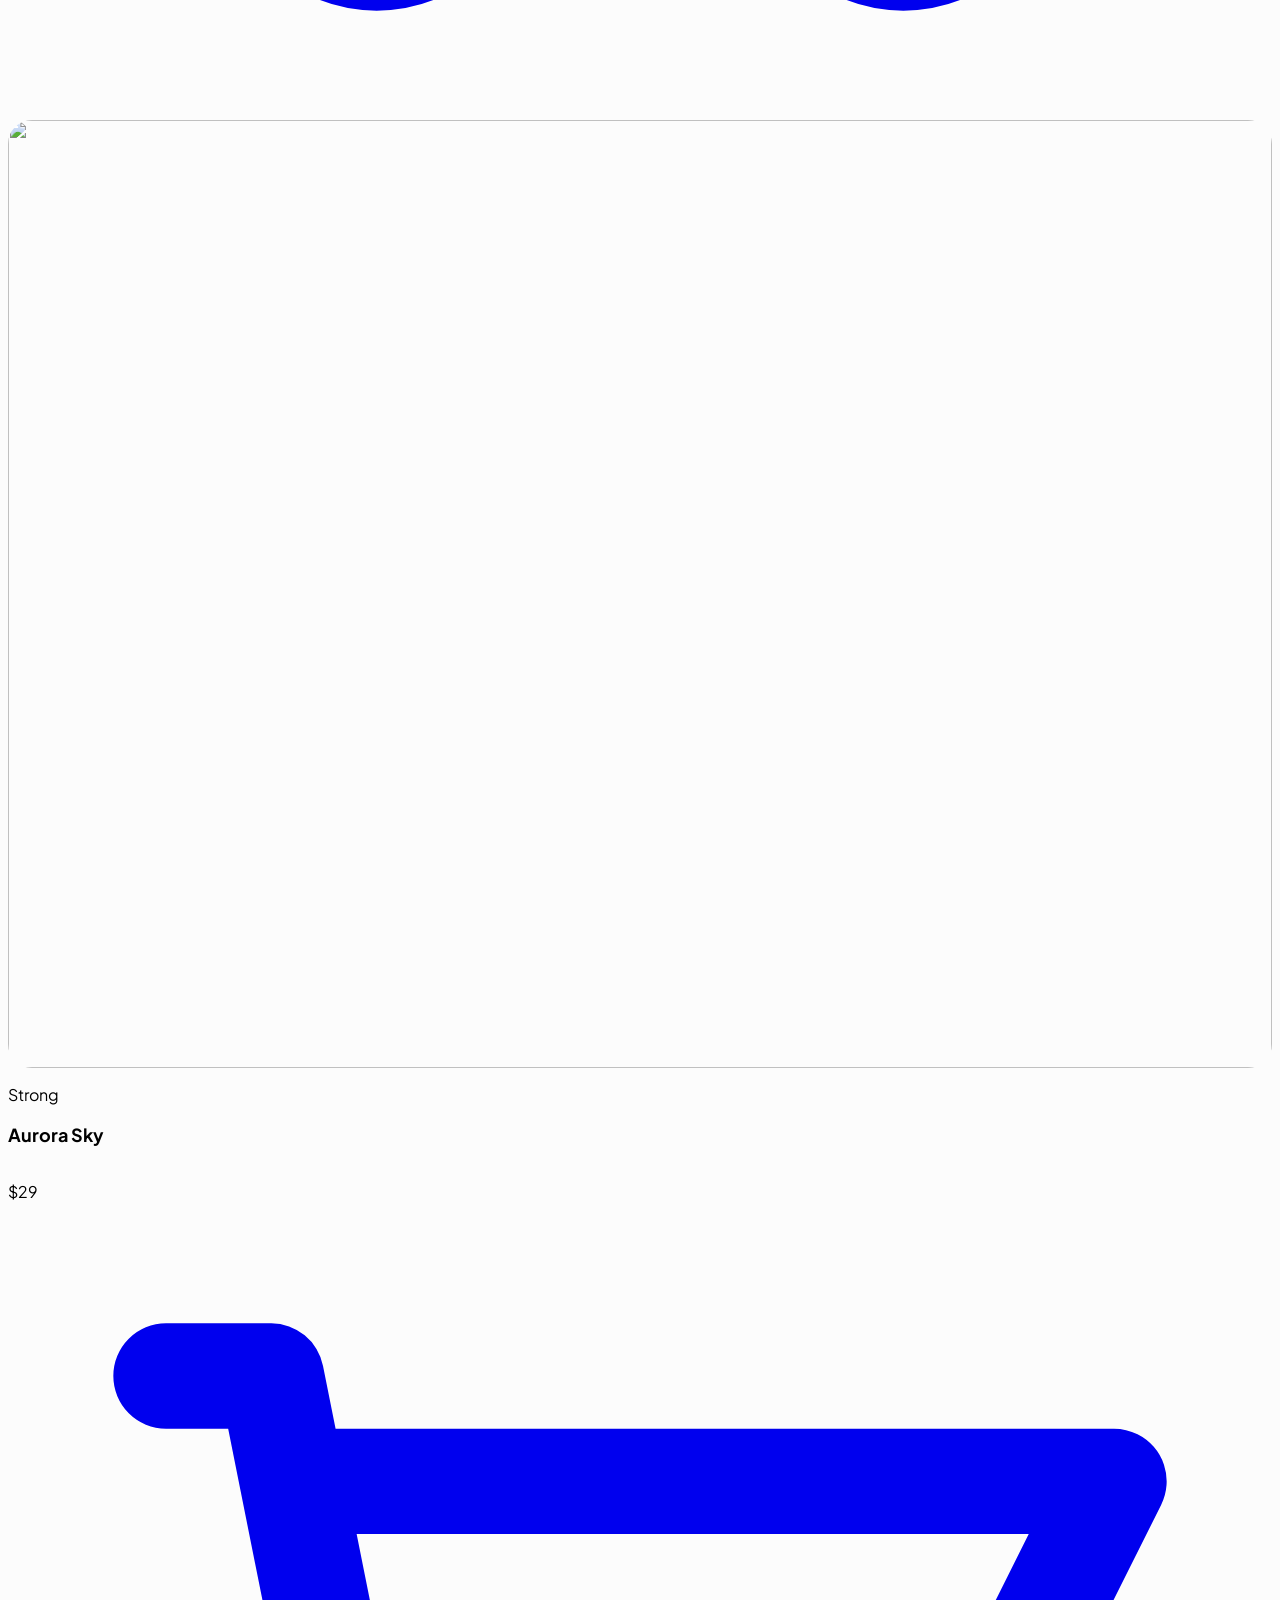
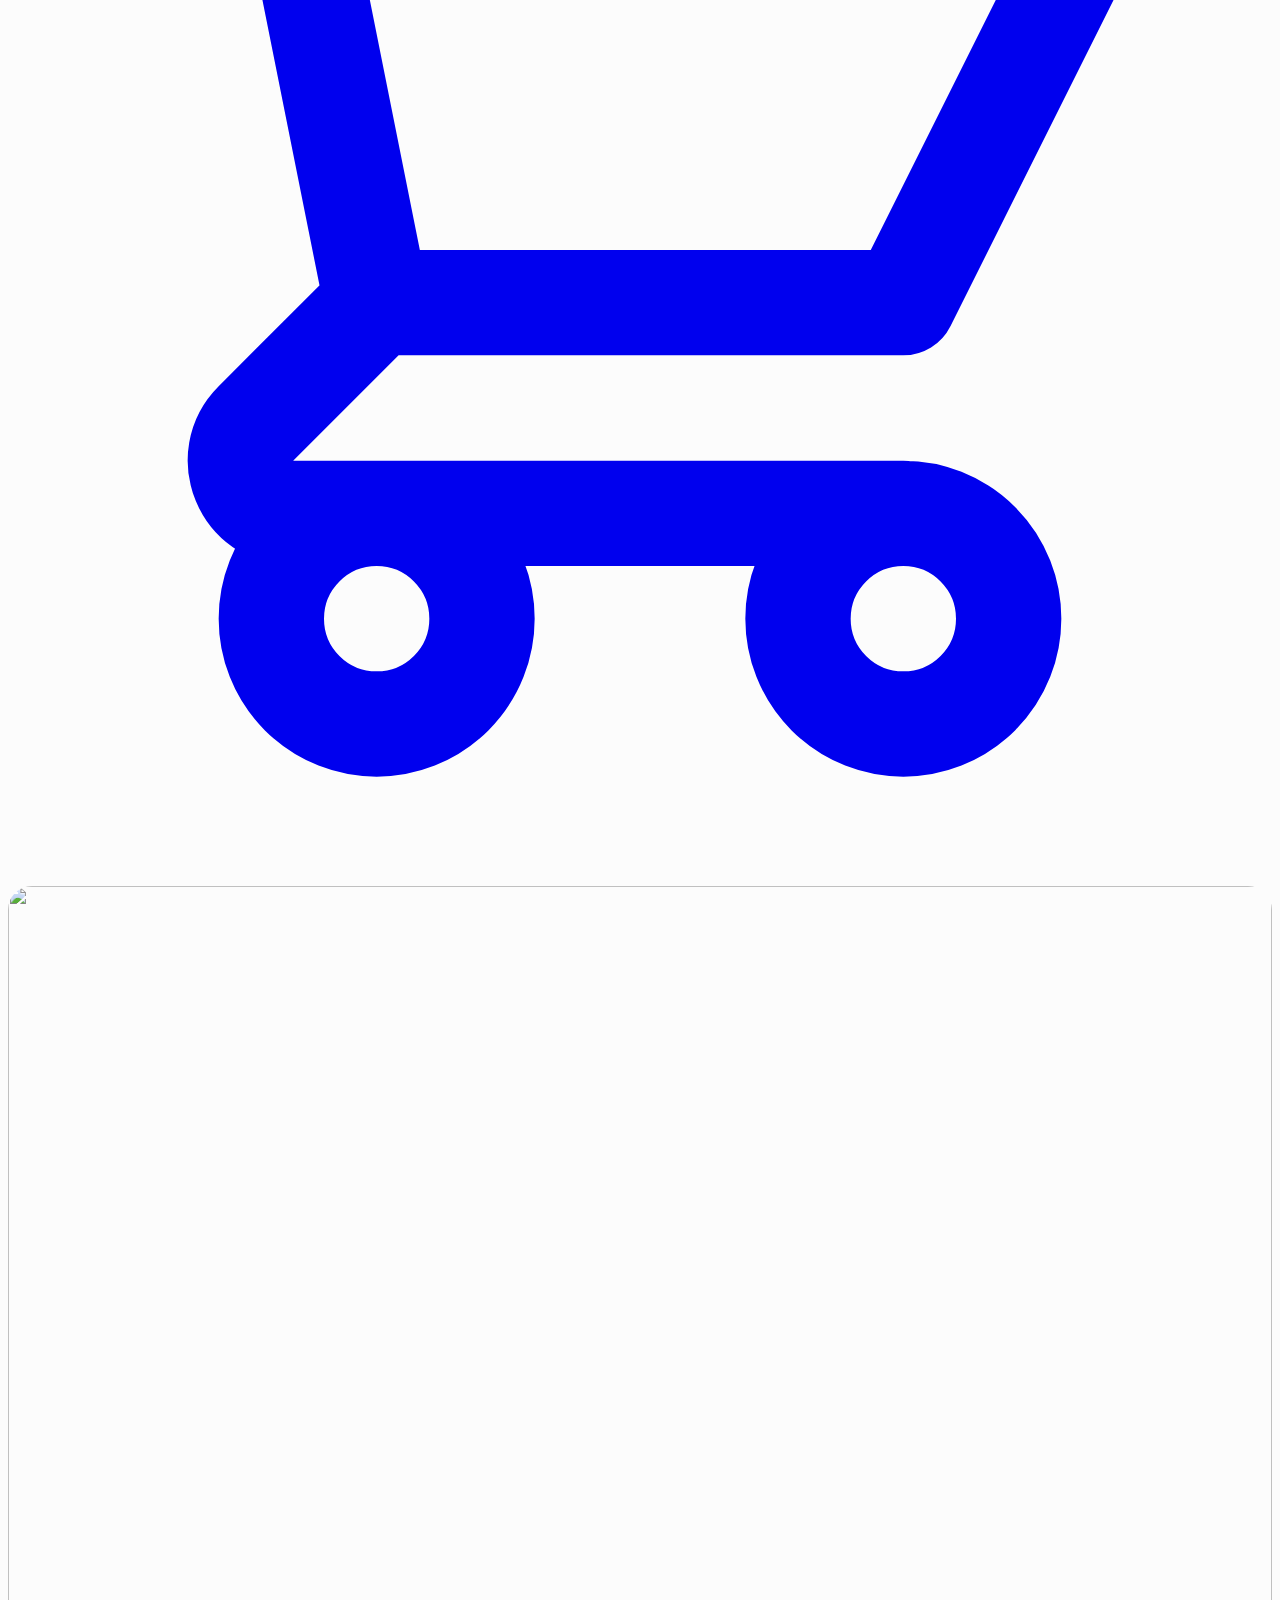
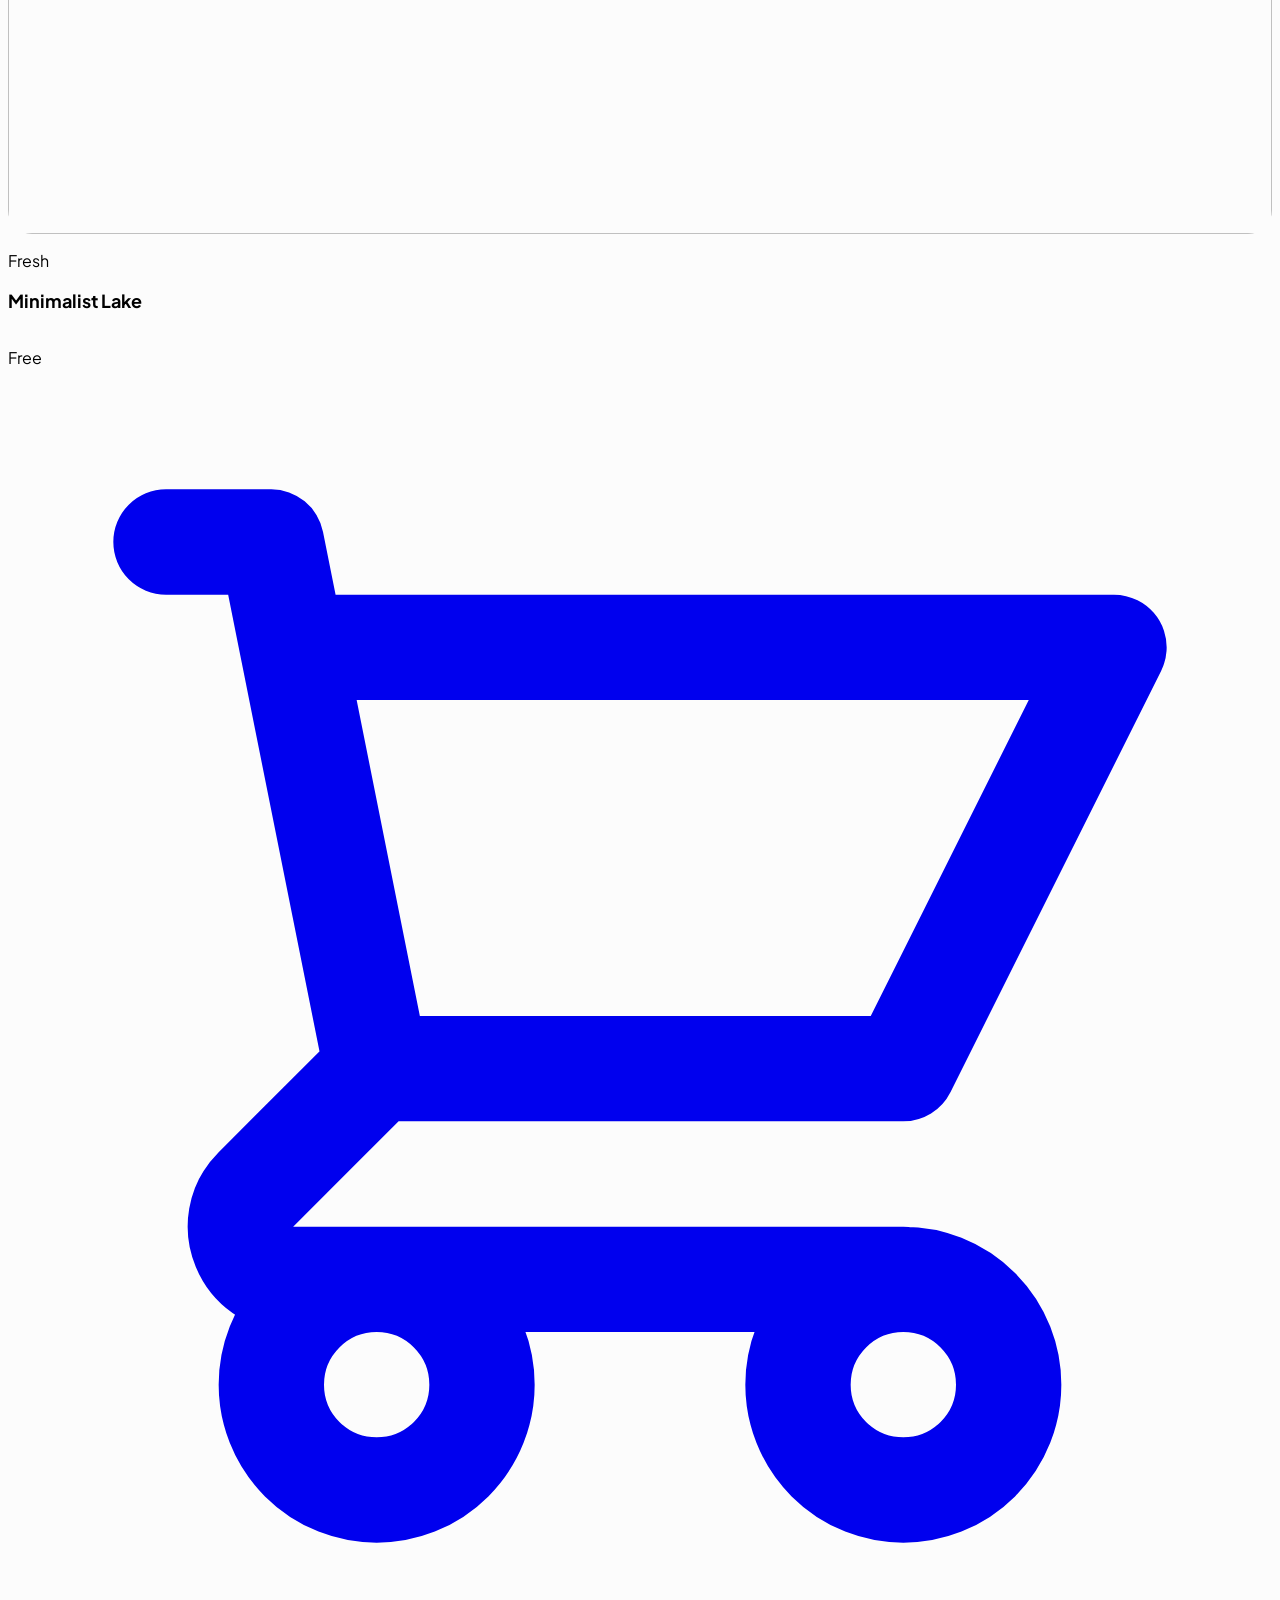
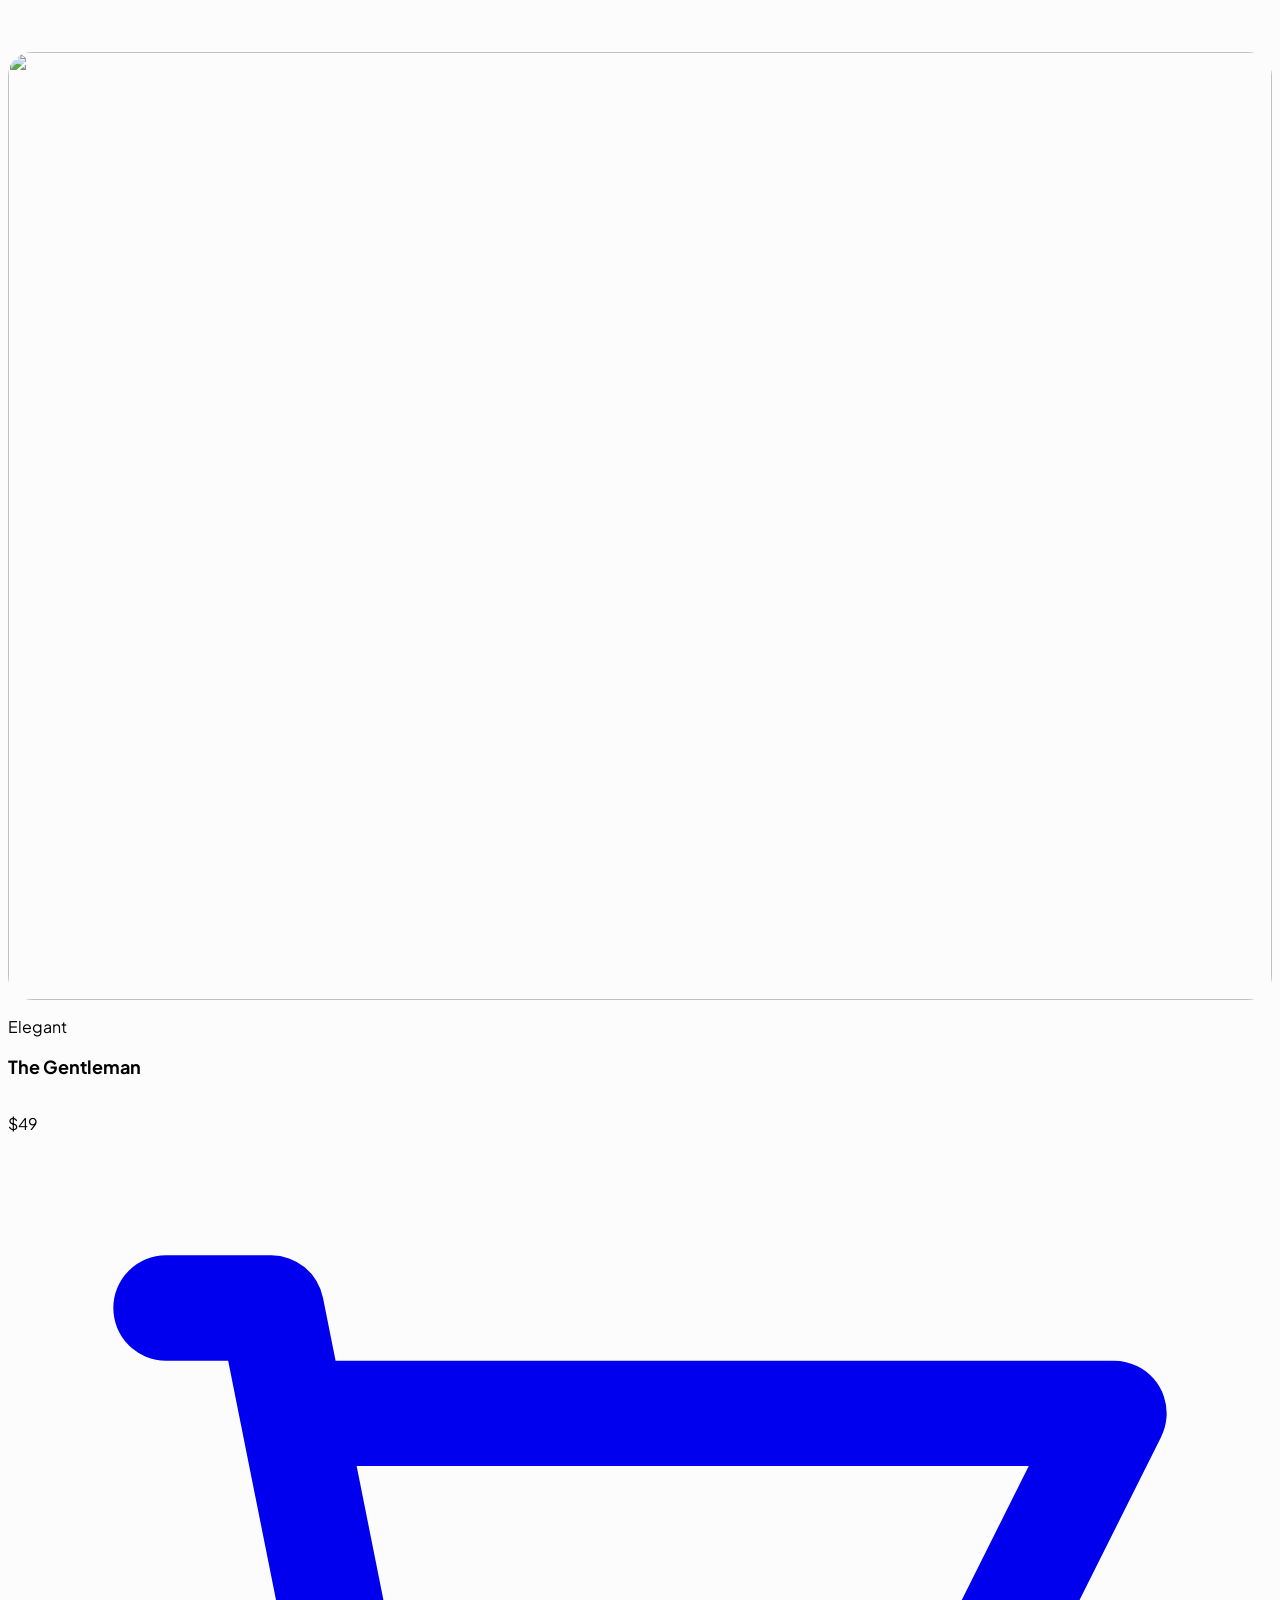
==== commit 2c1ad358: "Add files via upload" ====
--- a/index.html
+++ b/index.html
@@ -57,7 +57,7 @@
         <button onclick="filterCategory('Fresh')" class="filter-btn bg-gray-100 text-gray-600 px-6 py-2.5 rounded-2xl text-sm font-semibold transition-all">Fresh</button>
         <button onclick="filterCategory('Strong')" class="filter-btn bg-gray-100 text-gray-600 px-6 py-2.5 rounded-2xl text-sm font-semibold transition-all">Strong</button>
     </div>
-    
+
     <main class="max-w-7xl mx-auto px-6 pb-24 flex-grow">
         <div id="product-grid" class="grid grid-cols-1 md:grid-cols-2 lg:grid-cols-3 gap-6 items-stretch">
             </div>
@@ -108,4 +108,4 @@
 
     <script src="script.js"></script>
 </body>
-</html>
+</html>
--- a/style.css
+++ b/style.css
@@ -93,3 +93,32 @@
     justify-content: space-between;
     align-items: flex-end;
 }
+
+/* Kunci aspek rasio gambar agar semua sama (4:3) */
+.product-image-wrapper {
+    position: relative;
+    width: 100%;
+    aspect-ratio: 4 / 3; 
+    overflow: hidden;
+    border-radius: 24px;
+}
+
+.product-image-wrapper img {
+    width: 100%;
+    height: 100%;
+    object-fit: cover; /* Penting: gambar tidak akan gepeng */
+}
+
+/* Kunci tinggi minimal area teks agar kartu tidak pendek saat judulnya singkat */
+.product-details {
+    display: flex;
+    flex-direction: column;
+    flex-grow: 1;
+    min-height: 120px; /* Angka ini bisa kamu sesuaikan */
+}
+
+/* Pastikan grid memiliki tinggi yang sama per baris */
+#product-grid {
+    display: grid;
+    align-items: stretch;
+}
